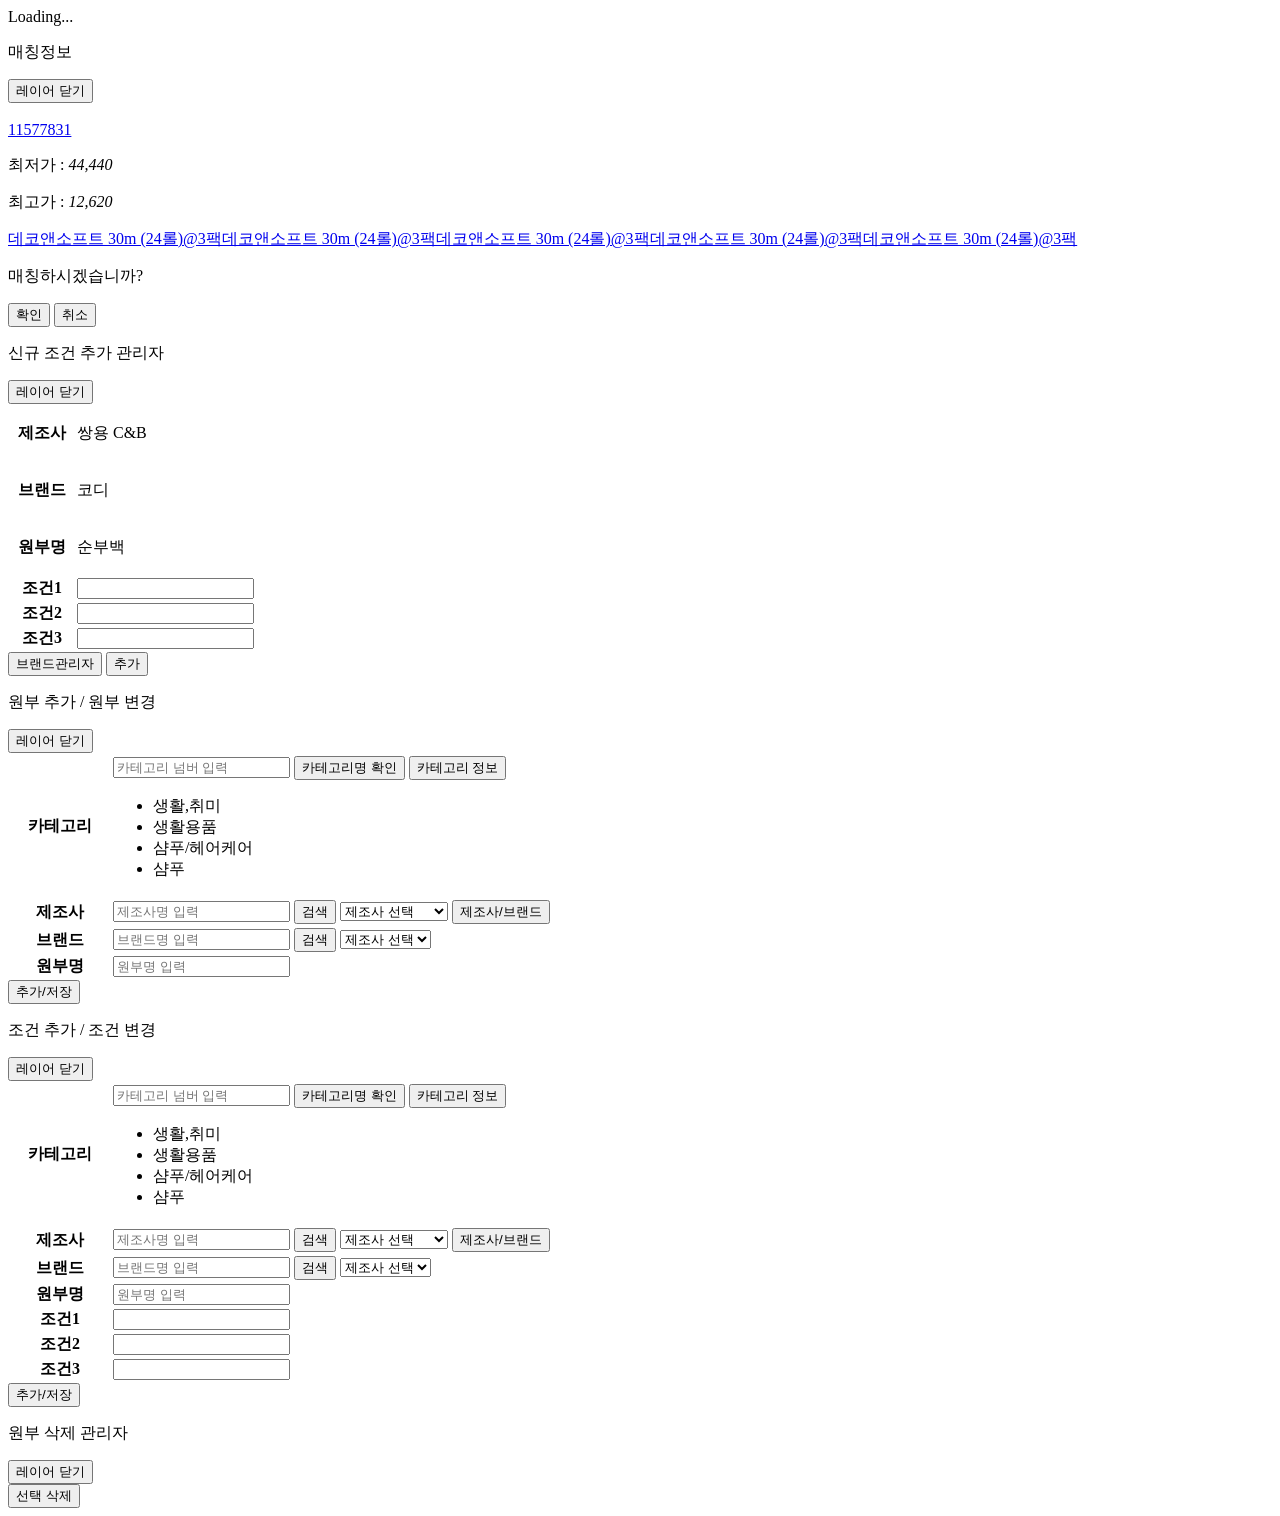
==== index.html @ c55f4d42 "newMP phase2 모델리스트 페이지 추가" ====
<!doctype html>
<html lang="ko">
<head>
<!-- Required meta tags -->
<meta charset="utf-8">
<meta name="viewport" content="width=device-width, initial-scale=1">
<title>NEW MP - 대량정제</title>

<!-- WEBFONT -->
<link rel="stylesheet" href="/pub_test/newmp/apps/css/webfont.css">

<!-- JQUERY CDN -->
<script src="/wide/util/jquery-3.5.1.min.js"></script>
<script type="text/javascript" src="http://code.jquery.com/ui/1.10.1/jquery-ui.js"></script>

<!-- DHTMLX lib -->
<script type="text/javascript" src="/pub_test/newmp/lib/dhtmlx/codebase/suite.js?v=7.1.4"></script>
<link rel="stylesheet" href="/pub_test/newmp/lib/dhtmlx/codebase/suite.css?v=7.1.4">

<!-- BOOTSTRAP lib -->
<link rel="stylesheet" href="/pub_test/newmp/lib/bootstrap/dist/css/bootstrap.min.css?v=4.0.0">
<link rel="stylesheet" href="https://cdn.jsdelivr.net/npm/bootstrap-icons@1.4.1/font/bootstrap-icons.css">
<script type="text/javascript" src="/pub_test/newmp/lib/bootstrap/dist/js/bootstrap.bundle.min.js?v=4.0.0"></script>

<!-- CUSTOM CSS -->
<link rel="stylesheet" href="/pub_test/newmp/apps/css/layout.css?v=220121">
<link rel="stylesheet" href="/pub_test/newmp/apps/css/style.css?v=220121">
</head>
<!-- 타이틀 변경 필요 시, body data-title 추가 -->
<!-- 카테고리 접기/펴기 시, 페이지 별 layout import 에 필요한 data-pname 추가 (페이지 별 네이밍 js 파일과 동일) -->
<body data-pname="main">
    <div class="login__wrap" style="display:none">
        <div class="login_form">
            <!--  -->
            <form id="loginForm" method="post" action="">
                <input type="hidden" id="rtnUrl" name="rtnUrl" value="">
                <input type="hidden" id="cmdType" name="cmdType" value="">
                <fieldset>
                    <legend>로그인</legend>

                    <div class="login_cont">
                        <div class="login_row">
                            <label for="user_id">아이디</label>
                            <input type="text" id="user_id" class="ipt" value="" maxlength="12">
                        </div>
                        <div class="login_row">
                            <label for="user_pw">비밀번호</label>
                            <input type="password" id="user_pw" class="ipt" value="" maxlength="15">
                        </div>
                    </div>

                    <div class="btn_group">
                        <div class="form-check-inline">
                            <input type="checkbox" class="form-check-input" id="autoLogin">
                            <label class="form-check-label" for="autoLogin">자동 로그인</label>
                        </div>

                        <button type="submit" class="btn btn-sm btn_login" onclick="$(this).closest('.login__wrap').fadeOut()">로그인</button>
                    </div>
                </fieldset>
            </form>
        </div>
    </div>

    <!-- Loader -->
    <div class="loader_box">
        <div class="loader">Loading...</div>
    </div>
    <!-- // -->

    <!-- DHTMLX, 레이어 감싸는 영역 : .wrapper -->
    <div class="wrapper">
        <!-- DHTMLX 레이아웃 -->
        <!-- 220121 : 레이아웃 클래스 추가 -->
        <div id="layout" class="layout"></div>
        <!-- // -->

        <!-- 레이어 : 신규조건추가 관리자 -->
        <div id="newPropertyAdd" class="lay-wrap">
            <div class="dimmed" onclick="$(this).closest('.lay-wrap').fadeOut(200);"></div>
            <div class="lay-comm">
                <div class="lay-head">
                    <div class="tx_tit">
                        <p>매칭정보</p>
                    </div>
                    <button type="button" class="btn-cls" onclick="$(this).closest('.lay-wrap').fadeOut(200);">레이어 닫기</button>
                </div>

                <div class="lay-body">
                    <div class="prdc__info">
                        <div class="thumb" id="prdcThumb"><img src="http://image.enuri.info/webimage_300/6285200000/6285280000/6285280423.jpg" alt="" /></div>
                        
                        <div class="tx">
                            <div class="tx_util">
                                <div class="tx_unit">
                                    <a href="#" class="tx_mnum">11577831</a>
                                    <div class="tx_price">
                                        <p class="tx_min">최저가 : <em>44,440</em></p>
                                        <p class="tx_max">최고가 : <em>12,620</em></p>
                                    </div>
                                </div>
                                <div class="tx_model">
                                    <a href="#" class="tx_name" title="데코앤소프트 30m (24롤)@3팩데코앤소프트 30m (24롤)@3팩데코앤소프트 30m (24롤)@3팩데코앤소프트 30m (24롤)@3팩데코앤소프트 30m (24롤)@3팩">데코앤소프트 30m (24롤)@3팩데코앤소프트 30m (24롤)@3팩데코앤소프트 30m (24롤)@3팩데코앤소프트 30m (24롤)@3팩데코앤소프트 30m (24롤)@3팩</a>

                                    <p class="tx_msg">매칭하시겠습니까?</p>
                                </div>
                            </div>
                        </div>
                    </div>
                </div>

                <div class="lay-foot">
                    <div class="lay-btn">
                        <button type="button" class="btn btn-blue">확인</button>
                        <button type="button" class="btn btn-gray" onclick="$(this).closest('.lay-wrap').fadeOut(200);">취소</button>
                    </div>
                </div>
            </div>
        </div>
        <!-- //레이어 -->

        <!-- 레이어 : 신규조건추가 관리자 -->
        <div id="" class="lay-wrap">
            <div class="dimmed" onclick="$(this).closest('.lay-wrap').fadeOut(200);"></div>
            <div class="lay-comm">
                <div class="lay-head">
                    <div class="tx_tit">
                        <p>신규 조건 추가 관리자</p>
                    </div>
                    <button type="button" class="btn-cls" onclick="$(this).closest('.lay-wrap').fadeOut(200);">레이어 닫기</button>
                </div>

                <div class="lay-body">
                    <div class="tb_box tb_box-new">
                        <table class="tb">
                            <colgroup>
                                <col width="64" />
                                <col width="*" />
                            </colgroup>
                            <tbody>
                                <tr>
                                    <th>제조사</th>
                                    <td><p class="tx_property">쌍용 C&amp;B</p></td>
                                </tr>
                                <tr>
                                    <th>브랜드</th>
                                    <td><p class="tx_property">코디</p></td>
                                </tr>
                                <tr>
                                    <th>원부명</th>
                                    <td><p class="tx_property">순부백</p></td>
                                </tr>
                                <tr>
                                    <th>조건1</th>
                                    <td>
                                        <div class="input-group ipt-box">
                                            <input type="text" class="form-control ipt-txt" placeholder="">
                                        
                                            <!-- <label class="ipt-rdo"><input type="radio" id="ID1" name="RADIONAME" /> <span class="tx_unit">m</span></label> -->
                                        </div>
                                    </td>
                                </tr>
                                <tr>
                                    <th>조건2</th>
                                    <td>
                                        <div class="input-group ipt-box">
                                            <input type="text" class="form-control ipt-txt" placeholder="">
                                        
                                            <!-- <label class="ipt-rdo"><input type="radio" id="ID2" name="RADIONAME" /> <span class="tx_unit">롤</span></label> -->
                                        </div>
                                    </td>
                                </tr>
                                <tr>
                                    <th>조건3</th>
                                    <td>
                                        <div class="input-group ipt-box">
                                            <input type="text" class="form-control ipt-txt" placeholder="">
                                        
                                            <!-- <label class="ipt-rdo"><input type="radio" id="ID3" name="RADIONAME" /> <span class="tx_unit">팩</span></label> -->
                                        </div>
                                    </td>
                                </tr>
                            </tbody>
                        </table>
                    </div>
                </div>

                <div class="lay-foot">
                    <div class="lay-btn">
                        <button type="button" class="btn btn-blue">브랜드관리자</button>
                        <button type="button" class="btn btn-gray" onclick="$(this).closest('.lay-wrap').fadeOut(200);">추가</button>
                    </div>
                </div>
            </div>
        </div>
        <!-- //레이어 -->

        <!-- 레이어 : 원부 추가/변경 -->
        <div id="originEdit" class="lay-wrap lay-wrap-origin">
            <div class="dimmed" onclick="$(this).closest('.lay-wrap').fadeOut(200);"></div>
            <div class="lay-comm">
                <div class="lay-head">
                    <div class="tx_tit">                    
                        <p>원부 추가 / 원부 변경</p>
                    </div>
                    <button type="button" class="btn-cls" onclick="$(this).closest('.lay-wrap').fadeOut(200);">레이어 닫기</button>
                </div>

                <div class="lay-body">
                    <div class="tb_box tb_box-origin">
                        <table class="tb">
                            <colgroup>
                                <col width="100" />
                                <col width="*" />
                            </colgroup>
                            <tbody>
                                <tr>
                                    <th>카테고리</th>
                                    <td>
                                        <div class="input-group ipt-box">
                                            <input type="number" class="form-control ipt-txt" placeholder="카테고리 넘버 입력">
                                            <button type="button" class="btn btn-find">카테고리명 확인</button>

                                            <!-- 팝업오픈 -->
                                            <button type="button" class="btn btn-popup" data-target="./popup_cateinfo.html" data-pname="categoryPop" onclick="popupOpen($(this).data('target'), $(this).data('pname'))">카테고리 정보</button>
                                        </div>

                                        <div class="catebox">
                                            <ul class="cate_list">
                                                <li>생활,취미</li>
                                                <li>생활용품</li>
                                                <li>샴푸/헤어케어</li>
                                                <li>샴푸</li>
                                            </ul>
                                        </div>                                    
                                    </td>
                                </tr>
                                <tr>
                                    <th>제조사</th>
                                    <td>
                                        <div class="input-group ipt-box">
                                            <input type="text" class="form-control ipt-txt" placeholder="제조사명 입력">
                                            <button type="button" class="btn btn-srch">검색</button>

                                            <select class="ipt-sel">
                                                <option value="">제조사 선택</option>
                                                <option value="1">아모레퍼시픽1</option>
                                                <option value="2">아모레퍼시픽2</option>
                                                <option value="3">...</option>
                                                <option value="8">아모레퍼시픽8</option>
                                            </select>

                                            <button type="button" class="btn btn-popup" data-target="./popup_brand.html" data-pname="brandPop" onclick="popupOpen($(this).data('target'), $(this).data('pname'))">제조사/브랜드</button>
                                        </div>
                                    </td>
                                </tr>
                                <tr>
                                    <th>브랜드</th>
                                    <td>
                                        <div class="input-group ipt-box">
                                            <input type="text" class="form-control ipt-txt" placeholder="브랜드명 입력">
                                            <button type="button" class="btn btn-srch">검색</button>

                                            <select class="ipt-sel">
                                                <option value="">제조사 선택</option>
                                                <option value="1">미장센1</option>
                                                <option value="2">미장센2</option>
                                                <option value="3">...</option>
                                                <option value="55">미장센55</option>
                                            </select>
                                        </div>
                                    </td>
                                </tr>
                                <tr>
                                    <th>원부명</th>
                                    <td>
                                        <div class="input-group ipt-box">
                                            <input type="text" class="form-control ipt-txt ipt-txt--full" placeholder="원부명 입력">
                                        </div>
                                    </td>
                                </tr>
                            </tbody>
                        </table>
                    </div>
                </div>

                <div class="lay-foot">
                    <div class="lay-btn">
                        <button type="button" class="btn btn-blue" onclick="$(this).closest('.lay-wrap').fadeOut(200);">추가/저장</button>
                    </div>
                </div>
            </div>
        </div>
        <!-- //레이어 -->

        <!-- 레이어 : 조건 추가/변경 -->
        <div id="conditionEdit" class="lay-wrap lay-wrap-condition">
            <div class="dimmed" onclick="$(this).closest('.lay-wrap').fadeOut(200);"></div>
            <div class="lay-comm">
                <div class="lay-head">
                    <div class="tx_tit">                    
                        <p>조건 추가 / 조건 변경</p>
                    </div>
                    <button type="button" class="btn-cls" onclick="$(this).closest('.lay-wrap').fadeOut(200);">레이어 닫기</button>
                </div>

                <div class="lay-body">
                    <div class="tb_box tb_box-origin">
                        <table class="tb">
                            <colgroup>
                                <col width="100" />
                                <col width="*" />
                            </colgroup>
                            <tbody>
                                <tr>
                                    <th>카테고리</th>
                                    <td>
                                        <div class="input-group ipt-box">
                                            <input type="number" class="form-control ipt-txt" placeholder="카테고리 넘버 입력">
                                            <button type="button" class="btn btn-find">카테고리명 확인</button>

                                            <!-- 팝업오픈 -->
                                            <button type="button" class="btn btn-popup" data-target="./popup_cateinfo.html" data-pname="categoryPop" onclick="popupOpen($(this).data('target'), $(this).data('pname'))">카테고리 정보</button>
                                        </div>

                                        <div class="catebox">
                                            <ul class="cate_list">
                                                <li>생활,취미</li>
                                                <li>생활용품</li>
                                                <li>샴푸/헤어케어</li>
                                                <li>샴푸</li>
                                            </ul>
                                        </div>                                    
                                    </td>
                                </tr>
                                <tr>
                                    <th>제조사</th>
                                    <td>
                                        <div class="input-group ipt-box">
                                            <input type="text" class="form-control ipt-txt" placeholder="제조사명 입력">
                                            <button type="button" class="btn btn-srch">검색</button>

                                            <select class="ipt-sel">
                                                <option value="">제조사 선택</option>
                                                <option value="1">아모레퍼시픽1</option>
                                                <option value="2">아모레퍼시픽2</option>
                                                <option value="3">...</option>
                                                <option value="8">아모레퍼시픽8</option>
                                            </select>

                                            <!-- 팝업오픈 -->
                                            <button type="button" class="btn btn-popup" data-target="./popup_brand.html" data-pname="brandPop" onclick="popupOpen($(this).data('target'), $(this).data('pname'))">제조사/브랜드</button>
                                        </div>
                                    </td>
                                </tr>
                                <tr>
                                    <th>브랜드</th>
                                    <td>
                                        <div class="input-group ipt-box">
                                            <input type="text" class="form-control ipt-txt" placeholder="브랜드명 입력">
                                            <button type="button" class="btn btn-srch">검색</button>

                                            <select class="ipt-sel">
                                                <option value="">제조사 선택</option>
                                                <option value="1">미장센1</option>
                                                <option value="2">미장센2</option>
                                                <option value="3">...</option>
                                                <option value="55">미장센55</option>
                                            </select>
                                        </div>
                                    </td>
                                </tr>
                                <tr>
                                    <th>원부명</th>
                                    <td>
                                        <div class="input-group ipt-box">
                                            <input type="text" class="form-control ipt-txt ipt-txt--full" placeholder="원부명 입력">
                                        </div>
                                    </td>
                                </tr>
                                <tr>
                                    <th>조건1</th>
                                    <td>
                                        <div class="input-group ipt-box">
                                            <input type="text" class="form-control ipt-txt" placeholder="">
                                        </div>
                                    </td>
                                </tr>
                                <tr>
                                    <th>조건2</th>
                                    <td>
                                        <div class="input-group ipt-box">
                                            <input type="text" class="form-control ipt-txt" placeholder="">
                                        </div>
                                    </td>
                                </tr>
                                <tr>
                                    <th>조건3</th>
                                    <td>
                                        <div class="input-group ipt-box">
                                            <input type="text" class="form-control ipt-txt" placeholder="">
                                        </div>
                                    </td>
                                </tr>
                            </tbody>
                        </table>
                    </div>
                </div>

                <div class="lay-foot">
                    <div class="lay-btn">
                        <button type="button" class="btn btn-blue" onclick="$(this).closest('.lay-wrap').fadeOut(200);">추가/저장</button>
                    </div>
                </div>
            </div>
        </div>
        <!-- //레이어 -->

        <!-- 레이어 : 원부 삭제 -->
        <div id="delOriginEdit" class="lay-wrap">
            <div class="dimmed" onclick="$(this).closest('.lay-wrap').fadeOut(200);"></div>
            <div class="lay-comm">
                <div class="lay-head">
                    <div class="tx_tit">
                        <p>원부 삭제 관리자</p>
                    </div>
                    <button type="button" class="btn-cls" onclick="$(this).closest('.lay-wrap').fadeOut(200);">레이어 닫기</button>
                </div>

                <div class="lay-body">
                    <!-- 원부 삭제 그리드 -->
                    <div class="grid_origin--table" id="originDelGrid"></div>
                </div>

                <div class="lay-foot">
                    <div class="lay-btn">
                        <button type="button" class="btn btn-gray js-origin_del">선택 삭제</button>
                    </div>
                </div>
            </div>
        </div>
        <!-- //레이어 -->

    </div>

    <script type="module">
        import { layout }  from "/pub_test/newmp/apps/js/layout/layout_main.js" // layout
        import { contentLayout } from "/pub_test/newmp/apps/js/layout/contents/main.js" // 메인 : 컨텐츠
        
        layout.getCell("contents").attach(contentLayout);
    </script>

    <script src="/pub_test/newmp/apps/js/common.evt.js?v=220419"></script>

    <script>
        var btnOriginDel = $("#btnOriginDel"); // 버튼 : 원부 삭제 
        var layerOriginEdit = $("#delOriginEdit");; // 레이어 : 원부 삭제

        var originDel = [ // 원부삭제 데이터
            {"hidden_no": 0, "condi_1": "227m", "condi_2": "2g", "condi_3": "1팩", "condi_4": "1팩", "condi_5": "1팩",},
            {"hidden_no": 1, "condi_1": "17m", "condi_2": "23g", "condi_3": "1팩", "condi_4": "1팩", "condi_5": "1팩", "condi_6": "1팩",},
            {"hidden_no": 2, "condi_1": "27m", "condi_2": "23g", "condi_3": "1팩", "condi_4": "1팩", "condi_5": "1팩", "condi_6": "1팩", "condi_7": "1팩", "condi_8": "1팩",},
            {"hidden_no": 3, "condi_1": "227m", "condi_2": "2g", "condi_3": "1팩", "condi_4": "1팩", "condi_5": "1팩", "condi_6": "1팩", "condi_7": "1팩",},
            {"hidden_no": 4, "condi_1": "17m", "condi_2": "23g", "condi_3": "1팩", "condi_4": "1팩", "condi_5": "1팩", "condi_6": "1팩",},
            {"hidden_no": 5, "condi_1": "27m", "condi_2": "23g", "condi_3": "1팩", "condi_4": "1팩", "condi_5": "1팩",},
            {"hidden_no": 6, "condi_1": "227m", "condi_2": "2g", "condi_3": "1팩", "condi_4": "1팩",},
            {"hidden_no": 7, "condi_1": "17m", "condi_2": "23g", "condi_3": "1팩", "condi_4": "1팩",},
            {"hidden_no": 8, "condi_1": "27m", "condi_2": "23g", "condi_3": "1팩", "condi_4": "1팩", "condi_5": "1팩", "condi_6": "1팩", "condi_7": "1팩", "condi_8": "1팩",},
        ];

        // 원부삭제 그리드 생성 : 그리드 생성 시, 조건 컬럼 갯수에 맞춰 레이어 너비가 가변됩니다.
        // 선택한 값의 조건 갯수 확인하여, 그리드 columns 그려주세요.
        var originDelGrid = new dhx.Grid('#originDelGrid', {
            columns: [
                { hidden:true, id: "hidden_no", header: [{ text: "hidden_no" }], align:"center" },
                { id: "chkbox", header: [{ text: "<input type=\"checkbox\" class=\"ipt-chk ipt-chk-all\">", align:"center" }], align:"center", htmlEnable: true, sortable: false, gravity: 1.5,
                    template: function(text, row, col){ 
                        return "<input type=\"checkbox\" class=\"ipt-chk ipt-chk-sub\">"; 
                    }
                },
                { id: "condi_1", header: [{ text: "조건1", align: "center" }], align:"center" },
                { id: "condi_2", header: [{ text: "조건2", align: "center" }], align:"center" },
                { id: "condi_3", header: [{ text: "조건3", align: "center" }], align:"center" },
                { id: "condi_4", header: [{ text: "조건4", align: "center" }], align:"center" },
                { id: "condi_5", header: [{ text: "조건5", align: "center" }], align:"center" },
                { id: "condi_6", header: [{ text: "조건6", align: "center" }], align:"center" },
                { id: "condi_7", header: [{ text: "조건7", align: "center" }], align:"center" },
                { id: "condi_8", header: [{ text: "조건8", align: "center" }], align:"center" },
            ],
            headerRowHeight: 32,
            rowHeight: 32,
            autoWidth:true,
            data: originDel,
            adjust: true,
            selection: "row"
        });

        // 원부 삭제 클릭시 레이어 너비&좌우 위치 재지정
        btnOriginDel.on("click", function(){
            var resWidth = $("#originDelGrid .dhx_header-wrapper ").outerWidth() + 68; // 그리드 너비 + 좌우패딩
            $("#delOriginEdit .lay-comm").css({"width":resWidth, "left":"calc(50% - "+(resWidth/2)+"px)"}).closest($("#delOriginEdit")).fadeIn();
        });

        function originDelChkbox(){
            // 선택 : 전체 체크 
            var chkboxAll = $(".ipt-chk-all"), // 전체체크 INPUT
                chkboxItem = $(".ipt-chk-sub"); // 개별체크 INPUT

            // 전체동의 함수
            function checkAll(obj, target) {
                if(obj.prop('checked')) {
                    $(target).prop('checked', true);
                } else {
                    $(target).prop('checked', false);
                }
            }    
            // 전체동의 클릭
            chkboxAll.on('click', function(){
                checkAll($(this), ".ipt-chk-sub");
            });
            // 개별체크 클릭
            chkboxItem.on("click", function(){
                if(chkboxItem.length === $('.ipt-chk-sub:checked').length) {
                    chkboxAll.prop('checked', true);
                } else {
                    chkboxAll.prop('checked', false);
                }
            })

            // 선택 삭제 클릭
            $(".js-origin_del").on("click", function(){
                if(!$('.ipt-chk-sub:checked').length){
                    alert("삭제할 항목을 체크해주세요")
                }else{
                    var result = confirm("** 모델에 대해 삭제하시겠습니까?");
                    if(result){
                        alert("삭제되었습니다.");
                        // 삭제
                    }
                }
            })
        }
    </script>
    
</body>
</html>
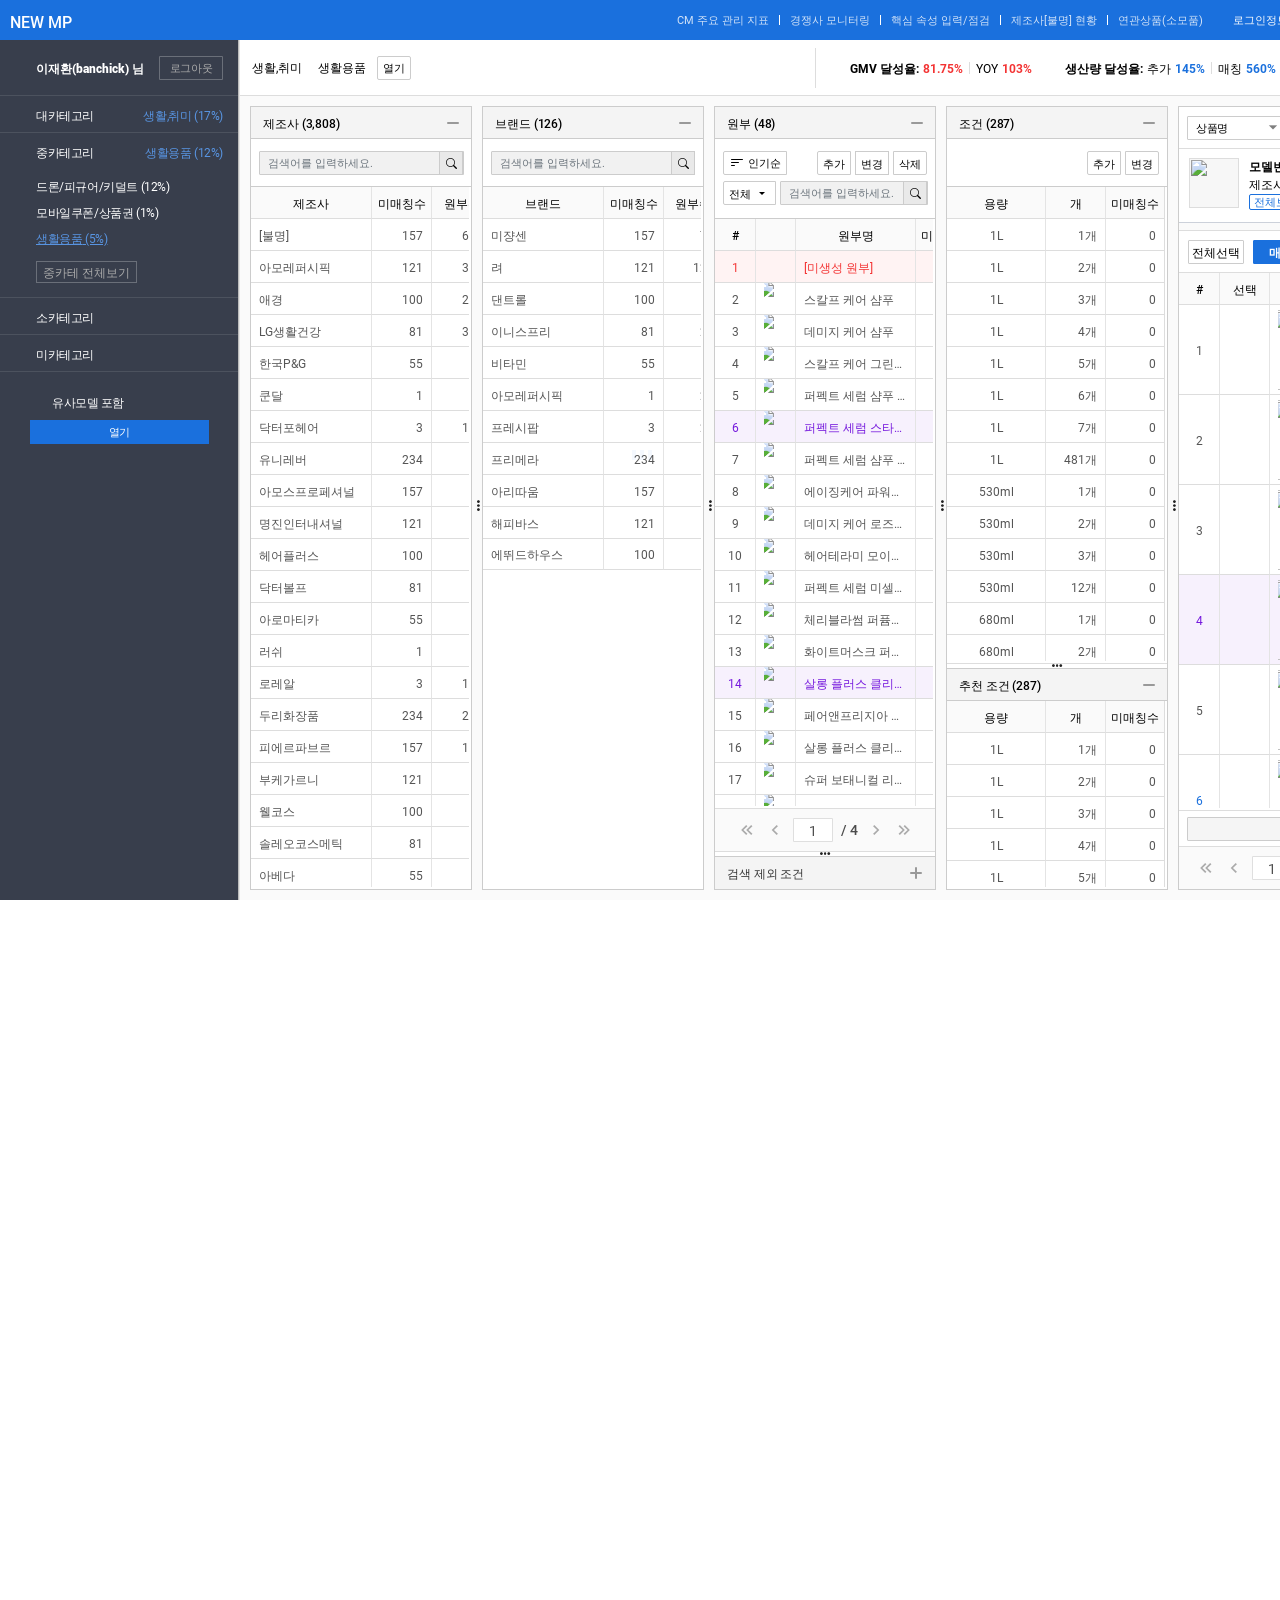
==== commit baf436f5: "경로 변경" ====
--- a/index.html
+++ b/index.html
@@ -7,24 +7,24 @@
 <title>NEW MP - 대량정제</title>
 
 <!-- WEBFONT -->
-<link rel="stylesheet" href="/pub_test/newmp/apps/css/webfont.css">
+<link rel="stylesheet" href="/apps/css/webfont.css">
 
 <!-- JQUERY CDN -->
-<script src="/wide/util/jquery-3.5.1.min.js"></script>
+<script src="/apps/js/jquery-3.5.1.min.js"></script>
 <script type="text/javascript" src="http://code.jquery.com/ui/1.10.1/jquery-ui.js"></script>
 
 <!-- DHTMLX lib -->
-<script type="text/javascript" src="/pub_test/newmp/lib/dhtmlx/codebase/suite.js?v=7.1.4"></script>
-<link rel="stylesheet" href="/pub_test/newmp/lib/dhtmlx/codebase/suite.css?v=7.1.4">
+<script type="text/javascript" src="/lib/dhtmlx/codebase/suite.js?v=7.1.4"></script>
+<link rel="stylesheet" href="/lib/dhtmlx/codebase/suite.css?v=7.1.4">
 
 <!-- BOOTSTRAP lib -->
-<link rel="stylesheet" href="/pub_test/newmp/lib/bootstrap/dist/css/bootstrap.min.css?v=4.0.0">
+<link rel="stylesheet" href="/lib/bootstrap/dist/css/bootstrap.min.css?v=4.0.0">
 <link rel="stylesheet" href="https://cdn.jsdelivr.net/npm/bootstrap-icons@1.4.1/font/bootstrap-icons.css">
-<script type="text/javascript" src="/pub_test/newmp/lib/bootstrap/dist/js/bootstrap.bundle.min.js?v=4.0.0"></script>
+<script type="text/javascript" src="/lib/bootstrap/dist/js/bootstrap.bundle.min.js?v=4.0.0"></script>
 
 <!-- CUSTOM CSS -->
-<link rel="stylesheet" href="/pub_test/newmp/apps/css/layout.css?v=220121">
-<link rel="stylesheet" href="/pub_test/newmp/apps/css/style.css?v=220121">
+<link rel="stylesheet" href="/apps/css/layout.css?v=220121">
+<link rel="stylesheet" href="/apps/css/style.css?v=220121">
 </head>
 <!-- 타이틀 변경 필요 시, body data-title 추가 -->
 <!-- 카테고리 접기/펴기 시, 페이지 별 layout import 에 필요한 data-pname 추가 (페이지 별 네이밍 js 파일과 동일) -->
@@ -444,13 +444,13 @@
     </div>
 
     <script type="module">
-        import { layout }  from "/pub_test/newmp/apps/js/layout/layout_main.js" // layout
-        import { contentLayout } from "/pub_test/newmp/apps/js/layout/contents/main.js" // 메인 : 컨텐츠
+        import { layout }  from "/apps/js/layout/layout_main.js" // layout
+        import { contentLayout } from "/apps/js/layout/contents/main.js" // 메인 : 컨텐츠
         
         layout.getCell("contents").attach(contentLayout);
     </script>
 
-    <script src="/pub_test/newmp/apps/js/common.evt.js?v=220419"></script>
+    <script src="/apps/js/common.evt.js?v=220419"></script>
 
     <script>
         var btnOriginDel = $("#btnOriginDel"); // 버튼 : 원부 삭제 
--- a/apps/css/webfont.css
+++ b/apps/css/webfont.css
@@ -0,0 +1,151 @@
+/*     Noto Sans Serif - Font Subset */
+
+@font-face {
+    font-family: 'Noto Sans Korean';
+    font-style: normal;
+    font-weight: 100;
+    src: local('Noto Sans Thin'), local('NotoSans-Thin'),
+    url(./fonts/eot/NotoSansKR-Thin-Hestia.eot),
+    url(./fonts/eot/NotoSansKR-Thin-Hestia.eot?#iefix) format('embedded-opentype'),
+    url(./fonts/woff/NotoSansKR-Thin-Hestia.woff) format('woff'),
+    url(./fonts/otf/NotoSansKR-Thin-Hestia.otf) format('opentype');
+}
+
+@font-face {
+    font-family: 'Noto Sans Korean';
+    font-style: normal;
+    font-weight: 300;
+    src: local('Noto Sans Light'), local('NotoSans-Light'),
+    url(./fonts/eot/NotoSansKR-Light-Hestia.eot),
+    url(./fonts/eot/NotoSansKR-Light-Hestia.eot?#iefix) format('embedded-opentype'),
+    url(./fonts/woff/NotoSansKR-Light-Hestia.woff) format('woff'),
+    url(./fonts/otf/NotoSansKR-Light-Hestia.otf) format('opentype');
+}
+
+@font-face {
+    font-family: 'Noto Sans Korean';
+    font-style: normal;
+    font-weight: 350;
+    src: local('Noto Sans DemiLight'), local('NotoSans-DemiLight'),
+    url(./fonts/NotoSansKR/eot/NotoSansKR-DemiLight-Hestia.eot),
+    url(./fonts/NotoSansKR/eot/NotoSansKR-DemiLight-Hestia.eot?#iefix) format('embedded-opentype'),
+    url(./fonts/NotoSansKR/woff/NotoSansKR-DemiLight-Hestia.woff) format('woff'),
+    url(./fonts/NotoSansKR/otf/NotoSansKR-DemiLight-Hestia.otf) format('opentype');
+}
+
+@font-face {
+    font-family: 'Noto Sans Korean';
+    font-style: normal;
+    font-weight: 400;
+    src: local('Noto Sans Regular'), local('NotoSans-Regular'),
+    url(./fonts/NotoSansKR/eot/NotoSansKR-Regular-Hestia.eot),
+    url(./fonts/NotoSansKR/eot/NotoSansKR-Regular-Hestia.eot?#iefix) format('embedded-opentype'),
+    url(./fonts/NotoSansKR/woff/NotoSansKR-Regular-Hestia.woff) format('woff'),
+    url(./fonts/NotoSansKR/otf/NotoSansKR-Regular-Hestia.otf) format('opentype');
+}
+
+@font-face {
+    font-family: 'Noto Sans Korean';
+    font-style: normal;
+    font-weight: 500;
+    src: local('Noto Sans Medium'), local('NotoSans-Medium'),
+    url(./fonts/NotoSansKR/eot/NotoSansKR-Medium-Hestia.eot),
+    url(./fonts/NotoSansKR/eot/NotoSansKR-Medium-Hestia.eot?#iefix) format('embedded-opentype'),
+    url(./fonts/NotoSansKR/woff/NotoSansKR-Medium-Hestia.woff) format('woff'),
+    url(./fonts/NotoSansKR/otf/NotoSansKR-Medium-Hestia.otf) format('opentype');
+}
+
+@font-face {
+    font-family: 'Noto Sans Korean';
+    font-style: normal;
+    font-weight: 700;
+    src: local('Noto Sans Bold'), local('NotoSans-Bold'),
+    url(./fonts/NotoSansKR/eot/NotoSansKR-Bold-Hestia.eot),
+    url(./fonts/NotoSansKR/eot/NotoSansKR-Bold-Hestia.eot?#iefix) format('embedded-opentype'),
+    url(./fonts/NotoSansKR/woff/NotoSansKR-Bold-Hestia.woff) format('woff'),
+    url(./fonts/NotoSansKR/otf/NotoSansKR-Bold-Hestia.otf) format('opentype');
+}
+
+@font-face {
+    font-family: 'Noto Sans Korean';
+    font-style: normal;
+    font-weight: 900;
+    src: local('Noto Sans Black'), local('NotoSans-Black'),
+    url(./fonts/NotoSansKR/eot/NotoSansKR-Black-Hestia.eot),
+    url(./fonts/NotoSansKR/eot/NotoSansKR-Black-Hestia.eot?#iefix) format('embedded-opentype'),
+    url(./fonts/NotoSansKR/woff/NotoSansKR-Black-Hestia.woff) format('woff'),
+    url(./fonts/NotoSansKR/otf/NotoSansKR-Black-Hestia.otf) format('opentype');
+}
+
+/*     Roboto Sans Serif - Font Subset */
+@font-face{ 
+	font-family: 'Roboto';
+    font-style: normal;
+    font-weight: 600;
+    src: local('Roboto Black'), local('Roboto-Black'),
+    url(./fonts/Roboto/Roboto-Black-webfont.eot),
+    url(./fonts/Roboto/Roboto-Black-webfont.eot?#iefix) format('embedded-opentype'),
+    url(./fonts/Roboto/Roboto-Black-webfont.ttf) format('truetype'),
+    url(./fonts/Roboto/Roboto-Black-webfont.woff) format('opentype'),
+    url(./fonts/Roboto/Roboto-Black-webfont.svg#webfont) format('svg');
+}
+
+@font-face{ 
+	font-family: 'Roboto';
+    font-style: normal;
+    font-weight: 500;
+    src: local('Roboto Bold'), local('Roboto-Bold'),
+    url(./fonts/Roboto/Roboto-Bold-webfont.eot),
+    url(./fonts/Roboto/Roboto-Bold-webfont.eot?#iefix) format('embedded-opentype'),
+    url(./fonts/Roboto/Roboto-Bold-webfont.ttf) format('truetype'),
+    url(./fonts/Roboto/Roboto-Bold-webfont.woff) format('opentype'),
+    url(./fonts/Roboto/Roboto-Bold-webfont.svg#webfont) format('svg');
+}
+
+@font-face{ 
+	font-family: 'Roboto';
+    font-style: normal;
+    font-weight: 400;
+    src: local('Roboto Medium'), local('Roboto-Medium'),
+    url(./fonts/Roboto/Roboto-Medium-webfont.eot),
+    url(./fonts/Roboto/Roboto-Medium-webfont.eot?#iefix) format('embedded-opentype'),
+    url(./fonts/Roboto/Roboto-Medium-webfont.ttf) format('truetype'),
+    url(./fonts/Roboto/Roboto-Medium-webfont.woff) format('opentype'),
+    url(./fonts/Roboto/Roboto-Medium-webfont.svg#webfont) format('svg');
+}
+
+@font-face{ 
+	font-family: 'Roboto';
+    font-style: normal;
+    font-weight: 300;
+    src: local('Roboto Regular'), local('Roboto-Regular'),
+    url(./fonts/Roboto/Roboto-Regular-webfont.eot),
+    url(./fonts/Roboto/Roboto-Regular-webfont.eot?#iefix) format('embedded-opentype'),
+    url(./fonts/Roboto/Roboto-Regular-webfont.ttf) format('truetype'),
+    url(./fonts/Roboto/Roboto-Regular-webfont.woff) format('opentype'),
+    url(./fonts/Roboto/Roboto-Regular-webfont.svg#webfont) format('svg');
+}
+
+@font-face{ 
+	font-family: 'Roboto';
+    font-style: normal;
+    font-weight: 200;
+    src: local('Roboto Light'), local('Roboto-Light'),
+    url(./fonts/Roboto/Roboto-Light-webfont.eot),
+    url(./fonts/Roboto/Roboto-Light-webfont.eot?#iefix) format('embedded-opentype'),
+    url(./fonts/Roboto/Roboto-Light-webfont.ttf) format('truetype'),
+    url(./fonts/Roboto/Roboto-Light-webfont.woff) format('opentype'),
+    url(./fonts/Roboto/Roboto-Light-webfont.svg#webfont) format('svg');
+}
+
+@font-face{ 
+	font-family: 'Roboto';
+    font-style: normal;
+    font-weight: 100;
+    src: local('Roboto Thin'), local('Roboto-Thin'),
+    url(./fonts/Roboto/Roboto-Thin-webfont.eot),
+    url(./fonts/Roboto/Roboto-Thin-webfont.eot?#iefix) format('embedded-opentype'),
+    url(./fonts/Roboto/Roboto-Thin-webfont.ttf) format('truetype'),
+    url(./fonts/Roboto/Roboto-Thin-webfont.woff) format('opentype'),
+    url(./fonts/Roboto/Roboto-Thin-webfont.svg#webfont) format('svg');
+}
--- a/lib/dhtmlx/codebase/suite.css
+++ b/lib/dhtmlx/codebase/suite.css
@@ -0,0 +1,14 @@
+/*
+@license
+
+dhtmlxSuite v.7.1.4 Professional
+
+This software is covered by DHTMLX Enterprise License.
+Usage without proper license is prohibited.
+
+(c) XB Software.
+
+*/
+.dhx_checkbox__input,.dhx_radiobutton__input,.dhx_simplevault__input,.dhx_visually-hidden{position:absolute;overflow:hidden;clip:rect(0 0 0 0);height:1px;width:1px;margin:-1px;padding:0;border:0}.dhx_no-select{-webkit-user-select:none;-moz-user-select:none;-ms-user-select:none;user-select:none;cursor:-webkit-grab;cursor:grab}.dhx_no-select:not(.dhx_no-select--resize):not(.dhx_no-select--pointer) *{cursor:-webkit-grab!important;cursor:grab!important}.dhx_no-select--pointer{cursor:pointer}.dhx_no-select--pointer,.dhx_no-select--resize{-webkit-user-select:none;-moz-user-select:none;-ms-user-select:none;user-select:none}.dhx-resize-observer{position:absolute;left:0;top:-100%;width:100%;height:100%;margin:1px 0 0;border:none;opacity:0;visibility:hidden;pointer-events:none}.dhx_widget,.dhx_widget *{-webkit-tap-highlight-color:rgba(0,0,0,0);-webkit-text-size-adjust:none;-moz-text-size-adjust:none;-ms-text-size-adjust:none;-webkit-font-smoothing:antialiased;text-rendering:optimizeLegibility;-moz-osx-font-smoothing:grayscale;font-feature-settings:"liga"}.dhx_widget,.dhx_widget *,.dhx_widget:after,.dhx_widget :after,.dhx_widget:before,.dhx_widget :before{box-sizing:border-box}.dhx_widget * :not(output):-moz-ui-invalid,.dhx_widget :not(output):-moz-ui-invalid{box-shadow:none}body{margin:0}.dhx_widget{font-family:Roboto,Arial,Tahoma,Verdana,sans-serif;font-weight:400;font-size:14px;line-height:20px;color:rgba(0,0,0,.7)}.dhx_widget--bordered{border:1px solid #e4e4e4}.dhx_widget--border_top{border-top:1px solid #e4e4e4}.dhx_widget--border_bottom{border-bottom:1px solid #e4e4e4}.dhx_widget--border_left{border-left:1px solid #e4e4e4}.dhx_widget--border_right{border-right:1px solid #e4e4e4}.dhx_widget--border-shadow{border:0;box-shadow:0 2px 4px rgba(0,0,0,.15)}.dhx_widget--no-border{border:0}.dhx_widget--no-border_top{border-top:0}.dhx_widget--no-border_bottom{border-bottom:0}.dhx_widget--no-border_left{border-left:0}.dhx_widget--no-border_right{border-right:0}.dhx_widget.dhx_widget--bg_white{background-color:#fff}.dhx_widget.dhx_widget--bg_gray{background-color:#f7f7f7}.dhx_drag-ghost{position:absolute;-webkit-user-select:none;-moz-user-select:none;-ms-user-select:none;user-select:none;pointer-events:none;z-index:2147483648;opacity:.6}.dhx_drag-ghost *{box-sizing:border-box}.dhx_drag-ghost .dhx_list-item{list-style-type:none}.dhx_drag-ghost .dhx_list-item--selected{background-color:#fff;box-shadow:inset 0 0 0 0 #0288d1}.dhx_drag-ghost .dhx_list-item--focus,.dhx_drag-ghost .dhx_list-item--selected:hover,.dhx_drag-ghost .dhx_list-item:hover{background-color:#fff;transition:background-color .2s ease-out}.dhx_drag-ghost .dhx_tree-list-item__icon{position:relative;display:inline;vertical-align:middle;color:rgba(0,0,0,.3);font-size:20px;top:2px}.dhx_drag-ghost .dhx_tree-list-item__text{font-family:Roboto,Arial,Tahoma,Verdana,sans-serif;font-size:14px;vertical-align:middle;line-height:20px;color:rgba(0,0,0,.7)}.dhx_drag-ghost .dhx_dataview-item,.dhx_drag-ghost .dhx_grid-cell,.dhx_drag-ghost .dhx_list-item{background-color:#fff;border:1px solid #e4e4e4!important}@font-face{font-family:Roboto;src:url(./fonts/roboto-regular-webfont.woff2) format("woff2"),url(./fonts/roboto-regular-webfont.woff) format("woff");font-weight:400;font-style:normal;font-display:fallback}@font-face{font-family:Roboto;src:url(./fonts/roboto-medium-webfont.woff2) format("woff2"),url(./fonts/roboto-medium-webfont.woff) format("woff");font-weight:500;font-style:normal;font-display:fallback}@font-face{font-family:Roboto;src:url(./fonts/roboto-bold-webfont.woff2) format("woff2"),url(./fonts/roboto-bold-webfont.woff) format("woff");font-weight:700;font-style:normal;font-display:fallback}@font-face{font-family:dhxicons;src:url([data-uri]) format("woff2"),url([data-uri]) format("woff")}.dxi:before{font-family:dhxicons!important;font-style:normal;font-weight:400!important;font-variant:normal;text-transform:none;line-height:1;-webkit-font-smoothing:antialiased;-moz-osx-font-smoothing:grayscale}.dxi.dxi-alert-circle:before{content:"\F101"}.dxi.dxi-arrow-collapse:before{content:"\F102"}.dxi.dxi-arrow-expand:before{content:"\F103"}.dxi.dxi-blur-off:before{content:"\F104"}.dxi.dxi-blur:before{content:"\F105"}.dxi.dxi-calendar-today:before{content:"\F106"}.dxi.dxi-check:before{content:"\F107"}.dxi.dxi-checkbox-blank-outline:before{content:"\F108"}.dxi.dxi-checkbox-marked-circle:before{content:"\F109"}.dxi.dxi-checkbox-marked:before{content:"\F10A"}.dxi.dxi-chevron-double-left:before{content:"\F10B"}.dxi.dxi-chevron-double-right:before{content:"\F10C"}.dxi.dxi-chevron-down:before{content:"\F10D"}.dxi.dxi-chevron-left:before{content:"\F10E"}.dxi.dxi-chevron-right:before{content:"\F10F"}.dxi.dxi-chevron-up:before{content:"\F110"}.dxi.dxi-clock-outline:before{content:"\F111"}.dxi.dxi-clock:before{content:"\F112"}.dxi.dxi-close-circle:before{content:"\F113"}.dxi.dxi-close:before{content:"\F114"}.dxi.dxi-delete-forever:before{content:"\F115"}.dxi.dxi-delete:before{content:"\F116"}.dxi.dxi-dots-horizontal:before{content:"\F117"}.dxi.dxi-dots-vertical:before{content:"\F118"}.dxi.dxi-download:before{content:"\F119"}.dxi.dxi-empty:before{content:"\F11A"}.dxi.dxi-eraser:before{content:"\F11B"}.dxi.dxi-eye-off:before{content:"\F11C"}.dxi.dxi-eye:before{content:"\F11D"}.dxi.dxi-eyedropper-variant:before{content:"\F11E"}.dxi.dxi-file-excel:before{content:"\F11F"}.dxi.dxi-file-export:before{content:"\F120"}.dxi.dxi-file-import:before{content:"\F121"}.dxi.dxi-file-outline:before{content:"\F122"}.dxi.dxi-filter-variant:before{content:"\F123"}.dxi.dxi-folder-open:before{content:"\F124"}.dxi.dxi-folder:before{content:"\F125"}.dxi.dxi-format-align-center:before{content:"\F126"}.dxi.dxi-format-align-left:before{content:"\F127"}.dxi.dxi-format-align-right:before{content:"\F128"}.dxi.dxi-format-bold:before{content:"\F129"}.dxi.dxi-format-color-fill:before{content:"\F12A"}.dxi.dxi-format-color-text:before{content:"\F12B"}.dxi.dxi-format-italic:before{content:"\F12C"}.dxi.dxi-format-line-spacing:before{content:"\F12D"}.dxi.dxi-format-quote-close:before{content:"\F12E"}.dxi.dxi-format-quote-open:before{content:"\F12F"}.dxi.dxi-format-strikethrough:before{content:"\F130"}.dxi.dxi-format-underline:before{content:"\F131"}.dxi.dxi-format-vertical-align-bottom:before{content:"\F132"}.dxi.dxi-format-vertical-align-center:before{content:"\F133"}.dxi.dxi-format-vertical-align-top:before{content:"\F134"}.dxi.dxi-function-variant:before{content:"\F135"}.dxi.dxi-grid-step:before{content:"\F136"}.dxi.dxi-help-circle-outline:before{content:"\F137"}.dxi.dxi-information-outline:before{content:"\F138"}.dxi.dxi-key:before{content:"\F139"}.dxi.dxi-link-variant-off:before{content:"\F13A"}.dxi.dxi-link-variant:before{content:"\F13B"}.dxi.dxi-loading:before{content:"\F13C"}.dxi.dxi-magnify:before{content:"\F13D"}.dxi.dxi-menu-down:before{content:"\F13E"}.dxi.dxi-menu-left:before{content:"\F13F"}.dxi.dxi-menu-right:before{content:"\F140"}.dxi.dxi-menu-up:before{content:"\F141"}.dxi.dxi-minus-box:before{content:"\F142"}.dxi.dxi-minus:before{content:"\F143"}.dxi.dxi-numeric:before{content:"\F144"}.dxi.dxi-pencil:before{content:"\F145"}.dxi.dxi-plus-circle:before{content:"\F146"}.dxi.dxi-plus:before{content:"\F147"}.dxi.dxi-printer:before{content:"\F148"}.dxi.dxi-redo:before{content:"\F149"}.dxi.dxi-rotate-right:before{content:"\F14A"}.dxi.dxi-select-all:before{content:"\F14B"}.dxi.dxi-sort-variant:before{content:"\F14C"}.dxi.dxi-table-column-plus-before:before{content:"\F14D"}.dxi.dxi-table-column-remove:before{content:"\F14E"}.dxi.dxi-table-column:before{content:"\F14F"}.dxi.dxi-table-row-plus-before:before{content:"\F150"}.dxi.dxi-table-row-remove:before{content:"\F151"}.dxi.dxi-table-row:before{content:"\F152"}.dxi.dxi-undo:before{content:"\F153"}.dxi.dxi-unfold-more-horizontal:before{content:"\F154"}.dxi.dxi-vault:before{content:"\F155"}.dxi.dxi-view-grid:before{content:"\F156"}.dxi.dxi-view-sequential:before{content:"\F157"}.dxi{display:inline-block;text-rendering:auto;line-height:0;font-size:0}.dxi:before{font-size:20px}.dxi--small:before{font-size:16px}.dxi--medium:before{font-size:20px}.dxi--large:before{font-size:24px}@-webkit-keyframes button-loading{0%{transform:rotate(0deg);transform-origin:center center}to{transform:rotate(1439deg);transform-origin:center center}}@keyframes button-loading{0%{transform:rotate(0deg);transform-origin:center center}to{transform:rotate(1439deg);transform-origin:center center}}.dhx_button{overflow:visible;position:relative;text-decoration:none;background-image:none;border:0;touch-action:manipulation;-webkit-appearance:none;-webkit-user-select:none;-moz-user-select:none;-ms-user-select:none;user-select:none;white-space:nowrap;cursor:pointer}.dhx_button:active,.dhx_button:focus{outline:none}.dhx_button__icon,.dhx_button__text{pointer-events:none}.dhx_button__icon{line-height:0}.dhx_button__icon:before{display:inline-block}.dhx_button__icon+.dhx_button__text{margin-left:4px}.dhx_button__loading{display:none;position:absolute;left:0;top:0;right:0;bottom:0;justify-content:center;align-items:center}.dhx_button__loading-icon{-webkit-animation:button-loading 3s linear infinite;animation:button-loading 3s linear infinite}.dhx_button--width_full{width:100%}.dhx_button--justify_between{justify-content:space-between}.dhx_button--circle.dhx_button--size_small{border-radius:28px}.dhx_button--circle.dhx_button--size_medium{border-radius:32px}.dhx_button--disabled,.dhx_button:disabled{pointer-events:none}.dhx_button--icon.dhx_button--circle:not(.dhx_button--width_full){border-radius:50%}.dhx_button--icon.dhx_button--circle:not(.dhx_button--width_full).dhx_button--size_medium{padding-left:6px;padding-right:6px}.dhx_button--icon.dhx_button--circle:not(.dhx_button--width_full).dhx_button--size_small{padding-left:4px;padding-right:4px}.dhx_button--loading{position:relative}.dhx_button--loading .dhx_button__loading{display:flex}.dhx_button--loading .dhx_button__icon,.dhx_button--loading .dhx_button__text{visibility:hidden}.dhx_button--size_small{padding:4px 12px;font-size:14px;line-height:20px}.dhx_button--size_small .dhx_button__icon:before{font-size:16px;line-height:16px}.dhx_button--size_small.dhx_button--loading-icon:before{font-size:16px;margin-top:-8px;margin-left:-8px}.dhx_button--size_medium{padding:6px 16px;text-transform:uppercase;line-height:20px}.dhx_button--size_medium .dhx_button__icon:before{font-size:20px;line-height:20px}.dhx_button--size_medium.dhx_button--loading-icon:before{font-size:20px;margin-top:-10px;margin-left:-10px}.dhx_button--view_flat{display:flex;justify-content:center;align-items:center;font-family:Roboto,Arial,Tahoma,Verdana,sans-serif;font-size:14px;font-weight:500;line-height:20px;text-align:center;color:#fff;transition:background-color .2s ease-in,color .2s ease-in,box-shadow .2s ease-in}.dhx_button--view_flat:focus,.dhx_button--view_flat:hover{transition:background-color .2s ease-out,color .2s ease-out,box-shadow .2s ease-out}.dhx_button--view_flat.dhx_button--color_primary{background-color:#0288d1;outline-width:0}.dhx_button--view_flat.dhx_button--color_primary.dhx_button--active,.dhx_button--view_flat.dhx_button--color_primary:focus,.dhx_button--view_flat.dhx_button--color_primary:hover{background-color:#35a0da}.dhx_button--view_flat.dhx_button--color_primary:active{background-color:#0288d1;box-shadow:none}.dhx_button--view_flat.dhx_button--color_primary.dhx_button--disabled,.dhx_button--view_flat.dhx_button--color_primary:disabled{background-color:#81c4e8}.dhx_button--view_flat.dhx_button--color_secondary{background-color:#4d4d4d;outline-width:0}.dhx_button--view_flat.dhx_button--color_secondary.dhx_button--active,.dhx_button--view_flat.dhx_button--color_secondary:focus,.dhx_button--view_flat.dhx_button--color_secondary:hover{background-color:#717171}.dhx_button--view_flat.dhx_button--color_secondary:active{background-color:#4d4d4d;box-shadow:none}.dhx_button--view_flat.dhx_button--color_secondary.dhx_button--disabled,.dhx_button--view_flat.dhx_button--color_secondary:disabled{background-color:#a6a6a6}.dhx_button--view_flat.dhx_button--color_danger{background-color:#ff5252;outline-width:0}.dhx_button--view_flat.dhx_button--color_danger.dhx_button--active,.dhx_button--view_flat.dhx_button--color_danger:focus,.dhx_button--view_flat.dhx_button--color_danger:hover{background-color:#ff7575}.dhx_button--view_flat.dhx_button--color_danger:active{background-color:#ff5252;box-shadow:none}.dhx_button--view_flat.dhx_button--color_danger.dhx_button--disabled,.dhx_button--view_flat.dhx_button--color_danger:disabled{background-color:#ffa9a9}.dhx_button--view_flat.dhx_button--color_success{background-color:#0ab169;outline-width:0}.dhx_button--view_flat.dhx_button--color_success.dhx_button--active,.dhx_button--view_flat.dhx_button--color_success:focus,.dhx_button--view_flat.dhx_button--color_success:hover{background-color:#3bc187}.dhx_button--view_flat.dhx_button--color_success:active{background-color:#0ab169;box-shadow:none}.dhx_button--view_flat.dhx_button--color_success.dhx_button--disabled,.dhx_button--view_flat.dhx_button--color_success:disabled{background-color:#85d8b4}.dhx_button--view_link{display:flex;justify-content:center;align-items:center;font-family:Roboto,Arial,Tahoma,Verdana,sans-serif;font-size:14px;font-weight:500;line-height:20px;text-align:center;border-radius:2px;background:transparent;transition:background-color .2s ease-in,box-shadow .2s ease-in}.dhx_button--view_link:focus,.dhx_button--view_link:hover{transition:background-color .2s ease-out,box-shadow .2s ease-out}.dhx_button--view_link.dhx_button--color_primary{color:#0288d1;outline-width:0}.dhx_button--view_link.dhx_button--color_primary:focus,.dhx_button--view_link.dhx_button--color_primary:hover{background-color:#d9edf8}.dhx_button--view_link.dhx_button--color_primary.dhx_button--active,.dhx_button--view_link.dhx_button--color_primary:active{background-color:#b8def2}.dhx_button--view_link.dhx_button--color_primary.dhx_button--disabled,.dhx_button--view_link.dhx_button--color_primary:disabled{color:#81c4e8}.dhx_button--view_link.dhx_button--color_secondary{color:#4d4d4d;outline-width:0}.dhx_button--view_link.dhx_button--color_secondary:focus,.dhx_button--view_link.dhx_button--color_secondary:hover{background-color:#e4e4e4}.dhx_button--view_link.dhx_button--color_secondary.dhx_button--active,.dhx_button--view_link.dhx_button--color_secondary:active{background-color:#cdcdcd}.dhx_button--view_link.dhx_button--color_secondary.dhx_button--disabled,.dhx_button--view_link.dhx_button--color_secondary:disabled{color:#a6a6a6}.dhx_button--view_link.dhx_button--color_danger{color:#ff5252;outline-width:0}.dhx_button--view_link.dhx_button--color_danger:focus,.dhx_button--view_link.dhx_button--color_danger:hover{background-color:#ffe5e5}.dhx_button--view_link.dhx_button--color_danger.dhx_button--active,.dhx_button--view_link.dhx_button--color_danger:active{background-color:#ffcfcf}.dhx_button--view_link.dhx_button--color_danger.dhx_button--disabled,.dhx_button--view_link.dhx_button--color_danger:disabled{color:#ffa9a9}.dhx_button--view_link.dhx_button--color_success{color:#0ab169;outline-width:0}.dhx_button--view_link.dhx_button--color_success:focus,.dhx_button--view_link.dhx_button--color_success:hover{background-color:#daf3e9}.dhx_button--view_link.dhx_button--color_success.dhx_button--active,.dhx_button--view_link.dhx_button--color_success:active{background-color:#bae9d5}.dhx_button--view_link.dhx_button--color_success.dhx_button--disabled,.dhx_button--view_link.dhx_button--color_success:disabled{color:#85d8b4}.dhx_button--sidebar .dhx_button__icon+.dhx_button__text{margin-left:8px;margin-right:auto}.dhx_widget .dhx_button__icon{line-height:0}.dhx_widget .dhx_button__icon:before{font-size:20px;line-height:20px}.dhx_widget .dhx_button--size_small .dhx_button__icon:before{font-size:16px;line-height:16px}.dhx_form-group{position:relative;display:block;text-align:left;margin-bottom:16px}.dhx_form-group--simplevault{line-height:0;height:100%}.dhx_form-group--textarea{display:flex;flex-direction:column;height:calc(100% - 16px)}.dhx_form-group--textarea .dhx_input--textarea,.dhx_form-group--textarea .dhx_input__wrapper{height:100%}.dhx_form-group--textarea .dhx_label{min-height:20px;line-height:20px}.dhx_form-group--inline{display:flex;flex-direction:row;width:100%;align-items:center;position:relative}.dhx_form-group--inline .dhx_label{position:relative;flex:0 0 auto;max-height:40px;margin-right:16px;margin-bottom:0;text-align:right;margin-top:6px;align-self:flex-start;max-width:30%;justify-content:flex-end}.dhx_form-group--inline .dhx_input__wrapper{flex:0 1 auto;width:300%;height:100%}.dhx_form-group--inline .dhx_label--with-help{justify-content:flex-end}.dhx_form-group--inline .dhx_checkbox,.dhx_form-group--inline .dhx_radiobutton{margin-bottom:12px}.dhx_form-group--required:not(.dhx_form-group--label_sr) .dhx_label:not(.dhx_label--with-help){position:relative}.dhx_form-group--required:not(.dhx_form-group--label_sr) .dhx_label:not(.dhx_label--with-help):after{content:"*";display:inline-block;padding-left:4px;color:rgba(0,0,0,.3)}.dhx_form-group--required:not(.dhx_form-group--label_sr) .dhx_label__holder{position:relative;max-width:100%;overflow:hidden;text-overflow:ellipsis}.dhx_form-group--required:not(.dhx_form-group--label_sr) .dhx_label__holder:after{content:"*";display:inline-block;padding-left:4px;color:rgba(0,0,0,.3)}.dhx_form-group--no-message-holder{margin-bottom:0}.dhx_form-group--disabled{opacity:.6;pointer-events:none;cursor:default}.dhx_form-group--checkbox-group .dhx_label,.dhx_form-group--checkbox .dhx_label,.dhx_form-group--radio-group .dhx_label{margin-top:0;margin-bottom:12px}.dhx_form-group--checkbox-group>.dhx_label,.dhx_form-group--checkbox>.dhx_label,.dhx_form-group--radio-group>.dhx_label{display:flex}.dhx_form-group--hidden{display:none}.dhx_form-group--state_error .dhx_input__caption,.dhx_form-group--state_error .dhx_label,.dhx_form-group--state_error .dhx_text{color:#ff5252}.dhx_form-group--state_error .dhx_combobox-input-box,.dhx_form-group--state_error .dhx_combobox-input-box:focus,.dhx_form-group--state_error .dhx_input,.dhx_form-group--state_error .dhx_input:focus{box-shadow:inset 0 0 0 1px #ffbaba}.dhx_form-group--state_error .dhx_simplevault-files,.dhx_form-group--state_error .dhx_simplevault-files:focus,.dhx_form-group--state_error .dhx_simplevault__drop-area,.dhx_form-group--state_error .dhx_simplevault__drop-area:focus{border-color:#ffbaba}.dhx_form-group--state_success .dhx_input__caption,.dhx_form-group--state_success .dhx_label,.dhx_form-group--state_success .dhx_text{color:#0ab169}.dhx_form-group--state_success .dhx_combobox-input-box,.dhx_form-group--state_success .dhx_combobox-input-box:focus,.dhx_form-group--state_success .dhx_input,.dhx_form-group--state_success .dhx_input:focus{box-shadow:inset 0 0 0 1px #9de0c3}.dhx_form-group--state_success .dhx_simplevault__drop-area,.dhx_form-group--state_success .dhx_simplevault__drop-area:focus{border-top-color:#9de0c3;border-left-color:#9de0c3;border-right-color:#9de0c3}.dhx_form-group--state_success .dhx_simplevault-files,.dhx_form-group--state_success .dhx_simplevault-files:focus{border-right-color:#9de0c3;border-left-color:#9de0c3;border-bottom-color:#9de0c3}.dhx_form-group--label_sr .dhx_label,.dhx_form-group--label_sr .dhx_text{position:absolute;width:1px;height:1px;padding:0;overflow:hidden;clip:rect(0,0,0,0);white-space:nowrap;border:0}.dhx_form-group .dhx_combobox{margin:0}.dhx_form-group .dhx_slider{padding-bottom:0}.dhx_form-group .dhx_text{position:relative;flex:0 1 auto;max-height:40px;margin-right:16px;margin-bottom:0;text-align:right;width:100%;margin-top:6px;align-self:flex-start}.dhx_input{-webkit-appearance:none;-moz-appearance:none;appearance:none;display:block;width:100%;height:auto;padding:6px 8px;margin:0;font-family:Roboto,Arial,Tahoma,Verdana,sans-serif;font-size:14px;line-height:20px;color:rgba(0,0,0,.7);background-color:#f6f6f6;background-clip:padding-box;box-shadow:inset 0 0 0 1px #dfdfdf;border:0;border-radius:2px;outline:0;transition:border-color .2s ease-in,box-shadow .2s ease-in}.dhx_input::-moz-placeholder{color:rgba(0,0,0,.5)}.dhx_input:-ms-input-placeholder{color:rgba(0,0,0,.5)}.dhx_input::placeholder{color:rgba(0,0,0,.5)}.dhx_input:focus{box-shadow:inset 0 0 0 1px #67b8e3}.dhx_input--icon-padding{padding-right:24px}.dhx_input--textarea{max-width:100%}.dhx_input--textinput{box-shadow:none;background:none;padding-left:0}.dhx_input--textinput:focus{box-shadow:none}.dhx_input__wrapper{width:100%;display:flex;flex-direction:column;position:relative}.dhx_input__wrapper:before{color:rgba(0,0,0,.5);pointer-events:none;position:absolute;right:4px;top:50%;transform:translateY(-50%)}.dhx_input__container{width:100%;display:inline-block;position:relative}.dhx_input__caption{left:0;bottom:0;max-width:100%;font-family:Roboto,Arial,Tahoma,Verdana,sans-serif;font-size:12px;font-weight:400;line-height:16px;color:rgba(0,0,0,.5);white-space:wrap;overflow:inherit;text-overflow:ellipsis;cursor:default}.dhx_input__icon{position:absolute;top:50%;transform:translateY(-50%);right:4px;z-index:1;color:rgba(0,0,0,.5);pointer-events:none}.dhx_input__icon--color-selected{border-radius:2px}.dhx_input__icon--color-selected:after,.dhx_input__icon--color-selected:before{opacity:0}.dhx_widget .dhx_input__icon{line-height:0}.dhx_widget .dhx_input__icon:before{font-size:20px;line-height:20px}.dhx_label,.dhx_text{display:inline-block;vertical-align:middle;margin-bottom:6px;width:auto;flex:0 1 auto;font-family:Roboto,Arial,Tahoma,Verdana,sans-serif;font-weight:500;font-size:14px;line-height:20px;color:rgba(0,0,0,.7);white-space:nowrap;overflow-x:hidden;text-overflow:ellipsis;cursor:pointer;transition:color .2s ease-in,opacity .2s ease-in}.dhx_label:hover,.dhx_text:hover{opacity:.8;transition:color .2s ease-out,opacity .2s ease-out}.dhx_label__holder,.dhx_text__holder{max-width:100%;overflow:hidden;text-overflow:ellipsis;margin-right:4px}.dhx_label--with-help,.dhx_text--with-help{display:flex;align-items:center}.dhx_label-help{color:#0288d1;text-align:center;-webkit-user-select:none;-moz-user-select:none;-ms-user-select:none;user-select:none;cursor:pointer}.dhx_label-help:focus{outline:none}.dhx_text{font-weight:400}.dhx_checkbox{position:relative;display:inline-block;width:auto;padding-top:0;cursor:pointer}.dhx_checkbox__holder{display:flex;align-items:center;white-space:nowrap}.dhx_checkbox__visual-input{display:block;border:2px solid rgba(0,0,0,.5);min-width:20px;min-height:20px;max-width:20px;max-height:20px;background-color:#fff;border-radius:2px;cursor:pointer}.dhx_checkbox .dhx_text{padding-left:6px}.dhx_checkbox.dhx_form-group--inline .dhx_label,.dhx_checkbox .dhx_text{margin-bottom:0;width:auto;cursor:pointer;margin-top:0;justify-content:flex-end}.dhx_checkbox .dhx_input__caption{position:static;display:block;transform:none}.dhx_checkbox.dhx_form-group--inline{display:flex;align-items:center;white-space:nowrap}.dhx_checkbox.dhx_form-group--inline .dhx_label{margin-top:0}.dhx_checkbox.dhx_form-group--hidden{display:none}.dhx_checkbox__input:disabled+*+.dhx_label,.dhx_checkbox__input:disabled+*+.dhx_text,.dhx_checkbox__input:disabled+.dhx_checkbox__visual-input{opacity:.6}.dhx_checkbox__input:focus+.dhx_checkbox__visual-input{border-color:#0288d1}.dhx_checkbox__input:checked+.dhx_checkbox__visual-input{background-color:#0288d1;background-position:50%;background-size:cover;border-color:#0288d1;background-image:url([data-uri]);transition:background-color .2s ease-out}.dhx_radiobutton{position:relative;display:flex;width:auto;padding-top:0;cursor:pointer;white-space:nowrap;align-items:center}.dhx_radiobutton__visual-input{display:block;border:2px solid rgba(0,0,0,.5);bottom:4px;left:0;min-width:20px;min-height:20px;max-width:20px;max-height:20px;background-color:#fff;border-radius:50%}.dhx_radiobutton .dhx_text{padding-left:6px}.dhx_radiobutton .dhx_label,.dhx_radiobutton .dhx_text{margin-bottom:0;width:auto;cursor:pointer;margin-top:0}.dhx_radiobutton .dhx_input__caption{position:static;display:block}.dhx_radiobutton__input:disabled+*+.dhx_label,.dhx_radiobutton__input:disabled+*+.dhx_text,.dhx_radiobutton__input:disabled+.dhx_radiobutton__visual-input{opacity:.6}.dhx_radiobutton__input:focus+.dhx_radiobutton__visual-input{border-color:#0288d1}.dhx_radiobutton__input:checked+.dhx_radiobutton__visual-input{background-color:#0288d1;border-color:#0288d1;box-shadow:inset 0 0 0 4px #fff;transition:background-color .2s ease-out}.dhx_select{-webkit-appearance:none;-moz-appearance:none;appearance:none}.dhx_select::-ms-expand{display:none}.dhx_select__placeholder{position:absolute;left:8px;top:50%;transform:translateY(-50%);pointer-events:none;font-family:Roboto,Arial,Tahoma,Verdana,sans-serif;font-size:14px;line-height:20px;color:rgba(0,0,0,.7)}.dhx_select:focus+.dhx_select__placeholder{opacity:0}.dhx_simplevault{border:none;border-radius:2px;font-family:Roboto,Arial,Tahoma,Verdana,sans-serif;line-height:20px;font-size:14px;font-weight:400;text-align:center;overflow:hidden;position:relative}.dhx_simplevault__drop-area{background-color:#f6f6f6;border:1px solid #dfdfdf;transition:all .2s ease-in;display:flex;height:115px;width:100%;flex-direction:column;justify-content:center;align-items:center;padding:0 20px}.dhx_simplevault__drop-area--on-drag{border-style:dashed;transition:border .2s ease-out}.dhx_simplevault__icon:before{font-size:40px;color:rgba(0,0,0,.3);transition:color .2s ease-in}.dhx_simplevault__title{max-width:100%}.dhx_simplevault__label{color:#0288d1;cursor:pointer}.dhx_simplevault--on-drag .dhx_simplevault-loader{opacity:1;transform:translateY(0);transition:opacity .2s ease-in,transform .2s ease-in}.dhx_simplevault-files{background-color:#f6f6f6;border:1px solid #dfdfdf;border-top:none;transition:all .2s ease-in;width:100%;margin:0;padding:0;list-style:none;max-height:calc(100% - 115px);height:calc(100% - 115px);overflow-y:auto}.dhx_simplevault-files__fixed{max-height:276px}.dhx_simplevault-files__item{position:relative;font-family:Roboto,Arial,Tahoma,Verdana,sans-serif;line-height:20px;font-size:14px;text-align:left;color:rgba(0,0,0,.7);max-width:100%;overflow:hidden;text-overflow:ellipsis;padding:8px 40px 8px 8px}.dhx_simplevault-files__item:not(:last-child){border-bottom:1px solid #e4e4e4}.dhx_simplevault-files__item-name{word-break:break-word}.dhx_simplevault-files__delete{position:absolute;right:4px;top:50%;transform:translateY(-50%)}.dhx_simplevault-loader{display:flex;justify-content:center;align-items:center;position:absolute;left:1px;right:1px;top:1px;bottom:1px;background-color:#ededed;transform:translateY(100%);opacity:0;will-change:transform;transition:0ms;z-index:1}.dhx_simplevault-loader .dhx_simplevault__icon:before{color:#0288d1}.dhx_slider{position:relative;display:flex;flex-direction:column;padding-bottom:16px}.dhx_slider--label-inline{flex-direction:row;align-items:center}.dhx_slider--label-inline .dhx_slider__label{text-align:right;flex:0 0 auto;margin-right:16px;margin-bottom:0;max-width:30%}.dhx_slider--label-inline .dhx_label--with-help{justify-content:flex-end}.dhx_slider--label-inline .dhx_slider__track-holder{width:300%;flex:0 1 auto}.dhx_slider--label_sr .dhx_label{position:absolute;width:1px;height:1px;padding:0;overflow:hidden;clip:rect(0,0,0,0);white-space:nowrap;border:0}.dhx_slider--mode_vertical{height:100%;display:inline-flex}.dhx_slider--mode_vertical .dhx_label,.dhx_slider--mode_vertical .dhx_text{display:inline-flex}.dhx_slider--mode_vertical .dhx_slider__label{align-self:flex-start}.dhx_slider--mode_vertical .dhx_slider__track-holder{height:100%;display:flex;padding:8px 0}.dhx_slider--mode_vertical .dhx_slider__track{align-self:stretch;padding:0 8px}.dhx_slider--mode_vertical .dhx_slider__track:before{width:2px;height:100%}.dhx_slider--mode_vertical .dhx_slider__range{width:2px;left:50%;transform:translate(-50%)}.dhx_slider--mode_vertical .dhx_slider__thumb{left:50%}.dhx_slider--mode_vertical .dhx_slider__tick{height:1px;width:4px}.dhx_slider--mode_vertical .dhx_slider__tick:not(:first-child){transform:translateY(-.5px)}.dhx_slider--mode_vertical .dhx_slider__tick--major{width:8px}.dhx_slider--mode_vertical .dhx_slider__tick-label{top:50%;left:100%;transform:translateY(-50%);padding-left:2px}.dhx_slider--disabled{opacity:.6;pointer-events:none;cursor:default}.dhx_slider--ticks .dhx_slider__ticks-holder{height:4px}.dhx_slider--ticks.dhx_slider--mode_vertical .dhx_slider__ticks-holder{height:100%;width:4px}.dhx_slider__track-holder{position:relative;flex-grow:1}.dhx_slider__track{position:relative;padding-top:8px;padding-bottom:8px;cursor:pointer;z-index:1}.dhx_slider__track:before{content:"";display:block;height:2px;background-color:#b3b3b3}.dhx_slider__thumb{position:absolute;top:50%;transform:translate(-50%,-50%);width:12px;height:12px;border-radius:50%;background-color:#0288d1;transition:transform .1s ease-out,border-color .2s ease-out,background-color .2s ease-out;will-change:transform;cursor:pointer}.dhx_slider__thumb:after,.dhx_slider__thumb:before{content:"";display:block;position:absolute;top:50%;left:50%;transform:translate(-50%,-50%) scale(0);border-radius:50%;will-change:transform}.dhx_slider__thumb:before{width:28px;height:28px;background-color:rgba(2,136,209,.15)}.dhx_slider__thumb:after,.dhx_slider__thumb:before{transition:transform .2s ease-out,background-color .2s ease-out}.dhx_slider__thumb:after{width:16px;height:16px;background-color:#0288d1}.dhx_slider__thumb:focus,.dhx_slider__thumb:hover{outline:none}.dhx_slider__thumb:focus:before,.dhx_slider__thumb:hover:before{transform:translate(-50%,-50%) scale(1);transition:transform .2s ease-in,background-color .2s ease-in}.dhx_slider__thumb--active,.dhx_slider__thumb:active{z-index:1}.dhx_slider__thumb--active:after,.dhx_slider__thumb:active:after{transform:translate(-50%,-50%) scale(1);transition:transform .2s ease-in,background-color .2s ease-in}.dhx_slider__thumb--nullable{background-color:#b3b3b3}.dhx_slider__thumb--nullable:after{width:8px;height:8px;transform:translate(-50%,-50%) scale(1);background:#fff}.dhx_slider__thumb--nullable:before{background-color:rgba(77,77,77,.15)}.dhx_slider__thumb--disabled{background-color:#b3b3b3;border:2px solid #fff}.dhx_slider__thumb--disabled:after,.dhx_slider__thumb--disabled:before{display:none}.dhx_slider__thumb-label{position:absolute;padding:6px 12px;transform:translate(-50%,-50%);border-radius:2px;background-color:#333;box-shadow:0 2px 5px rgba(0,0,0,.3);font-family:Roboto,Arial,Tahoma,Verdana,sans-serif;font-size:14px;font-weight:400;line-height:20px;color:#fff;transition:opacity transform .01s ease-in;pointer-events:none;z-index:1}.dhx_slider__thumb-label--active{z-index:2147483647}.dhx_slider__range{position:absolute;top:50%;transform:translateY(-50%);height:2px;background-color:#0288d1;pointer-events:none}.dhx_slider__ticks-holder{position:relative;-webkit-user-select:none;-moz-user-select:none;-ms-user-select:none;user-select:none}.dhx_slider__tick{position:absolute;top:0;width:1px;height:4px;background-color:#b3b3b3}.dhx_slider__tick:not(:first-child){transform:translateX(-.5px)}.dhx_slider__tick--major{height:8px}.dhx_slider__tick-label{position:absolute;top:10px;transform:translateX(-50%);font-family:Roboto,Arial,Tahoma,Verdana,sans-serif;font-size:10px;color:rgba(0,0,0,.7);line-height:1}.dhx_message-container{display:flex;flex-direction:column;align-items:flex-end;position:absolute;padding:20px;max-height:100%;-ms-scroll-chaining:none;overscroll-behavior:contain;width:auto;overflow:hidden;border:2px solid transparent;z-index:2147483647}.dhx_message-container *{box-sizing:border-box}.dhx_message-container--top-left{top:0;left:0}.dhx_message-container--top-right{top:0;right:0}.dhx_message-container--bottom-left{align-items:flex-start;bottom:0;left:0}.dhx_message-container--bottom-right{align-items:flex-start;bottom:0;right:0}.dhx_message-container--in-body{position:fixed}.dhx_message{display:flex;justify-content:space-between;width:240px;flex-shrink:0;padding:12px;margin-bottom:4px;margin-top:4px;border-radius:2px;box-shadow:0 1px 6px rgba(0,0,0,.1),0 10px 20px rgba(0,0,0,.1);background-color:#fff;cursor:pointer;-webkit-user-select:none;-moz-user-select:none;-ms-user-select:none;user-select:none}.dhx_message,.dhx_message__text{font-family:Roboto,Arial,Tahoma,Verdana,sans-serif;font-weight:500;line-height:20px;font-size:14px;color:rgba(0,0,0,.7)}.dhx_message__text{overflow-wrap:break-word;word-wrap:break-word;word-break:break-all}.dhx_message__icon{align-self:center;padding-left:8px;color:rgba(0,0,0,.5)}.dhx_message--error .dhx_message__icon,.dhx_message--error .dhx_message__text,.dhx_message--success .dhx_message__icon,.dhx_message--success .dhx_message__text{color:#fff}.dhx_message--error{background-color:#ff5252}.dhx_message--success{background-color:#0ab169}.dhx_alert{display:flex;flex-direction:column;position:fixed;top:50%;left:50%;transform:translate(-50%,-50%);width:600px;max-width:100%;padding:24px;background:#fff;border-radius:2px;box-shadow:0 2px 5px rgba(0,0,0,.3);will-change:transform;z-index:2147483647}.dhx_alert__overlay{position:fixed;top:0;left:0;width:100%;height:100%;background:rgba(0,0,0,.5);z-index:2147483646}.dhx_alert__header{position:relative;margin-bottom:20px;font-weight:500;line-height:20px;color:rgba(0,0,0,.7)}.dhx_alert__content,.dhx_alert__header{font-family:Roboto,Arial,Tahoma,Verdana,sans-serif;font-size:14px}.dhx_alert__content{height:100%;font-weight:400;color:rgba(0,0,0,.5);line-height:1.3;overflow-y:auto;overflow-wrap:break-word;word-wrap:break-word}.dhx_alert__footer{margin-top:20px;display:flex;justify-content:flex-start}.dhx_alert__footer--center{justify-content:center}.dhx_alert__footer--right{justify-content:flex-end}.dhx_alert__footer .dhx_button:not(:last-child){margin-right:16px}.dhx_tooltip{pointer-events:none;border-radius:2px;background-color:#333;box-shadow:0 2px 5px rgba(0,0,0,.3);padding:6px 12px;transition:opacity .01s ease,transform .01s ease;opacity:0;z-index:999;font-family:Roboto,Arial,Tahoma,Verdana,sans-serif}.dhx_tooltip--animate{opacity:1;transition:opacity .15s ease-out}.dhx_tooltip--forced{opacity:1}.dhx_tooltip--bottom{margin:8px 0 0}.dhx_tooltip--top{margin:-8px 0 0}.dhx_tooltip--left{margin:0 0 -8px}.dhx_tooltip--right{margin:0 0 0 8px}.dhx_tooltip--light{background-color:#fff}.dhx_tooltip--light .dhx_tooltip__text{color:rgba(0,0,0,.7)}.dhx_widget--fullscreen .dhx_tooltip{z-index:2147483647}.dhx_tooltip__text{color:#fff;font-size:14px;font-weight:500;line-height:20px}.dhx_layout{max-width:100%;max-height:100%;width:100%;height:100%;background-color:#fff}.dhx_layout-columns{display:flex;flex-direction:row;overflow:hidden}.dhx_layout-rows{display:flex;flex-direction:column;overflow:hidden}.dhx_layout-rows .dhx_layout-cell--resizable .dhx_layout-cell-content{overflow-y:auto}.dhx_layout-columns .dhx_layout-cell--resizable .dhx_layout-cell-content{overflow-x:auto}.dhx_layout-cell--start,.dhx_layout-columns--start,.dhx_layout-rows--start{justify-content:flex-start}.dhx_layout-cell--center,.dhx_layout-columns--center,.dhx_layout-rows--center{justify-content:center}.dhx_layout-cell--end,.dhx_layout-columns--end,.dhx_layout-rows--end{justify-content:flex-end}.dhx_layout-cell--between,.dhx_layout-columns--between,.dhx_layout-rows--between{justify-content:space-between}.dhx_layout-cell--around,.dhx_layout-columns--around,.dhx_layout-rows--around{justify-content:space-around}.dhx_layout-cell--evenly,.dhx_layout-columns--evenly,.dhx_layout-rows--evenly{justify-content:space-evenly}.dhx_layout-cell{overflow:hidden;background-color:#fff;flex-grow:0;flex-shrink:0}.dhx_layout-cell--bordered{border:1px solid #e4e4e4}.dhx_layout-cell--border_top{border-top:1px solid #e4e4e4}.dhx_layout-cell--border_bottom{border-bottom:1px solid #e4e4e4}.dhx_layout-cell--border_left{border-left:1px solid #e4e4e4}.dhx_layout-cell--border_right{border-right:1px solid #e4e4e4}.dhx_layout-cell--border-shadow{border:0;box-shadow:0 2px 4px rgba(0,0,0,.15)}.dhx_layout-cell--no-border{border:0}.dhx_layout-cell--no-border_top{border-top:0}.dhx_layout-cell--no-border_bottom{border-bottom:0}.dhx_layout-cell--no-border_left{border-left:0}.dhx_layout-cell--no-border_right{border-right:0}.dhx_layout-cell--flex{display:flex}.dhx_layout-cell--accordion>.dhx_layout-cell--collapsed{border-bottom:0}.dhx_layout-cell--collapsed{overflow:hidden;background-color:#fff}.dhx_layout-cell-content{height:100%}.dhx_layout-cell-header{display:flex;justify-content:flex-start;align-items:center;border-bottom:1px solid #e4e4e4;padding:8px 12px;background-color:#fff}.dhx_layout-cell-header__title{margin:0;font-size:14px;line-height:20px;font-weight:500;color:rgba(0,0,0,.7);white-space:nowrap;overflow:hidden;text-overflow:clip;transition:color .2s ease-in}.dhx_layout-cell-header__icon{margin-right:16px}.dhx_layout-cell-header__image-wrapper{position:relative;width:20px;height:20px;margin-right:8px}.dhx_layout-cell-header__image{position:absolute;width:100%;height:100%;-o-object-fit:cover;object-fit:cover;-o-object-position:center center;object-position:center center;top:50%;left:50%;transform:translate(-50%,-50%);border-radius:50%}.dhx_layout-cell-header__collapse-icon{margin-left:auto;color:#4d4d4d;transition:transform .2s ease-in,color .2s ease-in}.dhx_layout-cell-header--collapseble{cursor:pointer}.dhx_layout-cell-header--collapseble:focus-visible .dhx_layout-cell-header__collapse-icon,.dhx_layout-cell-header--collapseble:focus-visible .dhx_layout-cell-header__title,.dhx_layout-cell-header--collapseble:hover .dhx_layout-cell-header__collapse-icon,.dhx_layout-cell-header--collapseble:hover .dhx_layout-cell-header__title{color:#0288d1;transition:color .2s ease-out}.dhx_layout-cell-header--collapseble:focus-visible,.dhx_layout-cell-header:focus{outline-width:0}.dhx_layout-cell-header--collapsed.dhx_layout-cell-header--col{border-bottom:0;position:relative}.dhx_layout-cell-header--collapsed.dhx_layout-cell-header--col .dhx_layout-cell-header__title{position:absolute;transform-origin:left;transform:rotate(90deg);bottom:-12px;left:50%}.dhx_layout-resizer{position:relative;overflow:visible;text-align:center}.dhx_layout-resizer .dhx_layout-resizer__icon{position:relative;z-index:1}.dhx_layout-resizer--x{width:0}.dhx_layout-resizer--x .dhx_layout-resizer__icon{width:0;height:100%;display:flex;justify-content:center;flex-direction:column;align-items:center;color:rgba(0,0,0,.5);cursor:ew-resize}.dhx_layout-resizer--x .dhx_layout-resizer__icon:before{font-size:16px}.dhx_layout-resizer--y{height:0}.dhx_layout-resizer--y .dhx_layout-resizer__icon{width:100%;height:0;display:flex;justify-content:center;flex-direction:row;align-items:center;color:rgba(0,0,0,.5);cursor:ns-resize}.dhx_layout-resizer--y .dhx_layout-resizer__icon:before{font-size:16px}.dhx_layout-space{background:#ededed;border:none}.dhx_layout-space.dhx_layout-columns>.dhx_layout-cell{margin-top:10px;margin-left:10px;margin-bottom:10px;border:1px solid #e4e4e4}.dhx_layout-space.dhx_layout-columns>.dhx_layout-cell:last-child{margin-right:10px}.dhx_layout-space.dhx_layout-rows>.dhx_layout-cell{margin-top:10px;margin-left:10px;margin-right:10px;border:1px solid #e4e4e4}.dhx_layout-space.dhx_layout-rows>.dhx_layout-cell:last-child{margin-bottom:10px}.dhx_layout-space>.dhx_layout-resizer--x .dhx_layout-resizer__icon{right:1px}.dhx_layout-space>.dhx_layout-resizer--y .dhx_layout-resizer__icon{bottom:1px}.dhx_layout-wide{background:#ededed;border:none!important}.dhx_layout-wide.dhx_layout-columns>.dhx_layout-cell{margin-right:10px;border:1px solid #e4e4e4}.dhx_layout-wide.dhx_layout-columns>.dhx_layout-cell:last-child{margin-right:0}.dhx_layout-wide.dhx_layout-rows>.dhx_layout-cell{margin-bottom:10px;border:1px solid #e4e4e4}.dhx_layout-wide.dhx_layout-rows>.dhx_layout-cell:last-child{margin-bottom:0}.dhx_layout-wide>.dhx_layout-resizer--x .dhx_layout-resizer__icon{right:11px}.dhx_layout-wide>.dhx_layout-resizer--y .dhx_layout-resizer__icon{bottom:11px}.dhx_layout-line.dhx_layout-columns>.dhx_layout-cell{border-right:1px solid #e4e4e4}.dhx_layout-line.dhx_layout-columns>.dhx_layout-cell:last-child{border-right:none}.dhx_layout-line.dhx_layout-columns>.dhx_layout-wide{margin-left:-1px}.dhx_layout-line.dhx_layout-columns>.dhx_layout-wide>.dhx_layout-cell:first-child{border-top:none}.dhx_layout-line.dhx_layout-columns>.dhx_layout-wide>.dhx_layout-cell:last-child{border-bottom:none}.dhx_layout-line.dhx_layout-rows>.dhx_layout-cell{border-bottom:1px solid #e4e4e4}.dhx_layout-line.dhx_layout-rows>.dhx_layout-cell:last-child{border-bottom:none}.dhx_layout-line.dhx_layout-rows>.dhx_layout-wide{margin-top:-1px}.dhx_layout-line.dhx_layout-rows>.dhx_layout-wide>.dhx_layout-cell:first-child{border-left:none}.dhx_layout-line.dhx_layout-rows>.dhx_layout-wide>.dhx_layout-cell:last-child{border-right:none}.dhx_navbar-count{width:24px;height:24px;border-radius:50%;font-family:Roboto,Arial,Tahoma,Verdana,sans-serif;font-size:12px;line-height:24px;color:#fff;text-align:center;z-index:1}.dhx_navbar-count--absolute{margin-left:0;position:absolute;top:-4px;top:-10px;right:-10px}.dhx_navbar-count--button-inline{margin-top:-4px;margin-bottom:-4px;margin-left:12px}.dhx_navbar-count--overlimit{width:auto;border-radius:22px;padding:0 8px}.dhx_navbar-count--color_success{background-color:#0ab169}.dhx_navbar-count--color_danger{background-color:#ff5252}.dhx_navbar-count--color_primary{background-color:#0288d1}.dhx_navbar-count--color_secondary{background-color:#4d4d4d}.dhx_navbar{display:flex;flex-wrap:nowrap;margin:0;padding:0;width:100%;list-style:none}.dhx_navbar:focus{outline:none}.dhx_navbar--horizontal{flex-direction:row;align-items:center}.dhx_navbar--vertical{height:100%;display:flex;flex-direction:column;overflow:auto}.dhx_navbar .dhx_button--color_secondary.dhx_button--view_link .dhx_button__icon{color:rgba(0,0,0,.5)}.dhx_navbar-title{white-space:nowrap;overflow:hidden;text-overflow:ellipsis;font-family:Roboto,Arial,Tahoma,Verdana,sans-serif;font-size:14px;line-height:20px;color:rgba(0,0,0,.7);font-weight:500}.dhx_navbar-title--sidebar{display:block;padding:12px}.dhx_timepicker{width:100%;padding-top:30px;padding-bottom:30px;min-width:248px;background-color:#fff}.dhx_timepicker--with-controls{padding-top:4px;padding-bottom:0}.dhx_timepicker>.dhx_layout-cell{padding-right:20px;padding-left:20px}.dhx_timepicker__inputs{text-align:center;margin-bottom:16px;margin-top:8px}.dhx_timepicker__close{min-height:32px;display:flex;justify-content:flex-end;margin-bottom:6px}.dhx_timepicker__button-close{text-transform:uppercase;transform:translateX(16px)}.dhx_timepicker__save{padding-bottom:20px;min-height:84px;display:flex;justify-content:center;align-items:center}.dhx_timepicker-inputs{position:relative;display:inline-block}.dhx_timepicker-input{width:48px;height:38px;font-size:30px;padding-bottom:4px;color:rgba(0,0,0,.7);line-height:30px;text-align:center;outline:none;border:none;border-bottom:1px solid #ededed;transition:border-color .2s ease-in;background-color:transparent}.dhx_timepicker-input:focus{border-bottom:1px solid #81c4e8;transition-timing-function:ease-out}.dhx_timepicker-ampm{position:absolute;right:-32px;bottom:4px;font-family:Roboto,Arial,Tahoma,Verdana,sans-serif;color:rgba(0,0,0,.3);font-size:16px;line-height:16px;-webkit-user-select:none;-moz-user-select:none;-ms-user-select:none;user-select:none}.dhx_timepicker-delimer{position:relative;top:-2px;height:30px;width:8px;color:rgba(0,0,0,.7);line-height:30px;font-size:30px}.dhx_timepicker .dhx_layout-cell{background-color:inherit}.dhx_calendar{display:flex;justify-content:flex-end;min-height:258px;padding:12px;background-color:#fff}.dhx_calendar--with_timepicker{min-height:310px}.dhx_calendar__wrapper{position:relative;z-index:1;width:100%;min-height:100%;display:flex;flex-direction:column;justify-content:space-between}.dhx_calendar__dates-wrapper{position:relative;padding-left:40px}.dhx_calendar__navigation{display:flex;align-self:stretch;justify-content:space-between;text-align:center;align-items:center;margin:-4px 2px 4px}.dhx_calendar__navigation .dhx_button--color_secondary:focus,.dhx_calendar__navigation .dhx_button--view_link:focus{background:inherit}.dhx_calendar__navigation .dhx_button--color_secondary:hover,.dhx_calendar__navigation .dhx_button--view_link:hover{background:#e4e4e4}.dhx_calendar__timepicker-button{margin-top:8px}.dhx_calendar__actions{display:flex;justify-content:center}.dhx_calendar__week-numbers{position:absolute;left:0;top:-4px;width:32px;padding:4px 0;background-color:#f7f7f7}.dhx_calendar__week-numbers:before{content:"#";display:block;margin-bottom:8px;font-family:Roboto,Arial,Tahoma,Verdana,sans-serif;font-size:12px;line-height:16px;color:rgba(0,0,0,.5);text-align:center}.dhx_calendar__weekdays{display:flex;flex-direction:row;justify-content:space-between;margin:0 0 8px}.dhx_calendar__days,.dhx_calendar__months{display:flex;flex-direction:row;flex-wrap:wrap;justify-content:space-between}.dhx_calendar__months,.dhx_calendar__years{margin-top:auto;margin-bottom:auto}.dhx_calendar__years{display:flex;flex-direction:row;flex-wrap:wrap;justify-content:space-between}.dhx_calendar-weekday{flex:1 0 14%;font-size:12px;line-height:16px}.dhx_calendar-week-number,.dhx_calendar-weekday{font-family:Roboto,Arial,Tahoma,Verdana,sans-serif;color:rgba(0,0,0,.5);text-align:center}.dhx_calendar-week-number{margin-bottom:12px;font-size:14px;line-height:20px}.dhx_calendar-week-number:last-child{margin-bottom:0}.dhx_calendar-week-number--hidden{opacity:0;pointer-events:none}.dhx_calendar-day{position:relative;flex:1 0 14%;margin-bottom:12px;font-family:Roboto,Arial,Tahoma,Verdana,sans-serif;font-size:14px;line-height:20px;color:rgba(0,0,0,.5);text-align:center;cursor:pointer}.dhx_calendar-day:nth-last-child(-n+7){margin-bottom:0}.dhx_calendar-day:after,.dhx_calendar-day:before{content:"";position:absolute;top:50%;left:50%;display:block;width:28px;height:28px;transform:translate(-50%,-50%);background-color:rgba(0,0,0,.07);border-radius:50%;opacity:0;z-index:-1}.dhx_calendar-day:active,.dhx_calendar-day:focus{outline:none}.dhx_calendar-day:active:before,.dhx_calendar-day:focus:before,.dhx_calendar-day:hover:before{opacity:1;transition:opacity .2s ease-out}.dhx_calendar-day--weekend{color:#0288d1}.dhx_calendar-day--hidden{opacity:0;pointer-events:none}.dhx_calendar-day--muffled{opacity:.6}.dhx_calendar-day--disabled{color:rgba(0,0,0,.3);pointer-events:none}.dhx_calendar-day--weekend-disabled{pointer-events:none;color:#6ecbfe}.dhx_calendar-day--in-range:after{opacity:1;background-color:#d3efff;border-radius:0;width:100%;z-index:-3}.dhx_calendar-day--selected{color:#fff;position:relative;z-index:1}.dhx_calendar-day--selected:before{opacity:1;background-color:#0288d1}.dhx_calendar-day--selected-first:after{border-radius:50% 0 0 50%}.dhx_calendar-day--selected-last:after{border-radius:0 50% 50% 0}.dhx_calendar-day--first-date:after{width:100%;background-color:#d3efff;opacity:1;right:calc(-50% - 2px);left:auto;border-radius:0;border-top-left-radius:32px;border-bottom-left-radius:32px}.dhx_calendar-day--last-date:after{width:100%;background-color:#d3efff;opacity:1;right:calc(-50% + 2px);left:auto;border-radius:0;border-top-right-radius:32px;border-bottom-right-radius:32px}.dhx_calendar-day:nth-child(7n).dhx_calendar-day--first-date:after{width:30px;right:calc(-50% + 1px)}.dhx_calendar-day:nth-child(7n+1).dhx_calendar-day--last-date:after{width:30px;right:calc(-50% + 3px)}.dhx_calendar-month,.dhx_calendar-year{position:relative;flex:1 0 25%;margin-bottom:8px;font-family:Roboto,Arial,Tahoma,Verdana,sans-serif;font-size:14px;line-height:50px;color:rgba(0,0,0,.7);text-align:center;cursor:pointer}.dhx_calendar-month:nth-last-child(-n+4),.dhx_calendar-year:nth-last-child(-n+4){margin-bottom:0}.dhx_calendar-month:before,.dhx_calendar-year:before{content:"";position:absolute;top:50%;left:50%;transform:translate(-50%,-50%);display:block;width:50px;height:50px;background-color:rgba(0,0,0,.07);border-radius:50%;opacity:0;transition:opacity .2s ease-in,background-color .2s ease-in;z-index:-1}.dhx_calendar-month:active,.dhx_calendar-month:focus,.dhx_calendar-year:active,.dhx_calendar-year:focus{outline:none}.dhx_calendar-month:active:before,.dhx_calendar-month:focus:before,.dhx_calendar-year:active:before,.dhx_calendar-year:focus:before{opacity:1;transition:opacity .2s ease-out}.dhx_calendar-month:hover:before,.dhx_calendar-year:hover:before{opacity:1;transition:opacity .2s ease-out;z-index:-2}.dhx_calendar-month--selected,.dhx_calendar-year--selected{color:#fff}.dhx_calendar-month--selected:before,.dhx_calendar-year--selected:before{opacity:1;transition:opacity .2s ease-in,background-color .2s ease-in;background-color:#0288d1}.dhx_chart{stroke-linecap:square;position:relative;height:100%}.dhx_chart svg{vertical-align:top;overflow:visible}.dhx_chart .chart{transition:all .4s ease}.dhx_chart .chart.donut,.dhx_chart .chart.pie,.dhx_chart .chart.pie3d{transition-property:none}.dhx_chart .chart.dhx_pie-transform-delay{transition-property:all}.dhx_chart.not-animate .chart,.dhx_chart.not-animate .tooltip-form,.dhx_chart.not-animate .tooltip-text{transition:none}.dhx_chart .figure{transition:fill,stroke .3s ease}.dhx_chart .active-figure{visibility:visible;transition:all .2s ease}.dhx_chart .active-figure.point-circle,.dhx_chart .active-figure.point-rect,.dhx_chart .active-figure.point-rhombus,.dhx_chart .active-figure.point-triangle{filter:url(#dropshadow);transition:all .3s ease}.dhx_chart .area{stroke-linecap:round}.dhx_chart .dash-line{stroke-dasharray:4,6;stroke-linecap:round}.dhx_chart .hidden-line{stroke-opacity:0}.dhx_chart .legend-text,.dhx_chart .scale-text,.dhx_chart .scale-title{font-family:Roboto,Arial,Tahoma,Verdana,sans-serif;font-weight:400;font-size:14px;fill:#898f97}.dhx_chart text{text-anchor:middle;-webkit-font-smoothing:antialiased;-moz-osx-font-smoothing:grayscale;text-rendering:optimizeLegibility}.dhx_chart .start-text{text-anchor:start}.dhx_chart .end-text{text-anchor:end}.dhx_chart .legend-text{line-height:18px}.dhx_chart .scale-title{fill:#aeb7c2;line-height:16px}.dhx_chart .grid-line{stroke:#e3e9f1}.dhx_chart .grid-line__active{stroke:#c8d4e4;stroke-width:2px;stroke-opacity:1}.dhx_chart .main-scale{stroke:#c8d4e4;stroke-width:2px}.dhx_chart .radar-grid{stroke-dasharray:4,6;stroke:#d8e1ec;stroke-linecap:round}.dhx_chart .zebra{fill-rule:evenodd;fill:#f3f6fa}.dhx_chart .radar-scale{stroke:#c4d5e6}.dhx_chart .spec-grid-line{stroke:#898f97;stroke-linecap:round;stroke-dasharray:4,6}.dhx_chart .bar-text{fill:#fff;line-height:14px;font-weight:500;font-size:12px}.dhx_chart .bar-text,.dhx_chart .radar-axis-text{font-family:Roboto,Arial,Tahoma,Verdana,sans-serif}.dhx_chart .radar-axis-text{font-size:14px;fill:#666}.dhx_chart .legend-item{cursor:pointer}.dhx_chart .legend-item.not-active .figure{fill:#c8d4e4;fill-opacity:1;stroke:#c8d4e4}.dhx_chart .legend-item.not-active .figure.legend-circle,.dhx_chart .legend-item.not-active .figure.legend-rect{stroke:none}.dhx_chart .legend-item.not-active .figure.legend-circle.with-stroke,.dhx_chart .legend-item.not-active .figure.legend-rect.with-stroke{stroke:#c8d4e4}.dhx_chart .legend-item.not-active .legend-text{fill:#c8d4e4}.dhx_chart_tooltip{border-radius:2px;background-color:#333;box-shadow:0 2px 5px rgba(0,0,0,.3);padding:6px 12px;transition:opacity .01s ease,transform .01s ease;z-index:999;font-family:Roboto,Arial,Tahoma,Verdana,sans-serif;color:#fff;position:absolute;pointer-events:none}.dhx_chart_tooltip svg{vertical-align:top;overflow:visible}.dhx_chart_tooltip_line{display:flex;flex-direction:column}.dhx_chart_tooltip_line .line-point{display:flex;align-items:center;padding:6px}.dhx_chart_tooltip_line .line-point .dhx_line-point-text{margin-left:12px}.dhx_chart_tooltip__hidden{display:none}.dhx_chart_tooltip__visible{display:flex}.dhx_chart.tooltip-container{z-index:2147483647}.dhx_chart.tooltip-container svg{width:4px;height:4px}.dhx_chart .tooltip-form{fill:#555;fill-opacity:.9}.dhx_chart .tooltip-text{font-size:12px;line-height:12px;font-family:Roboto,Arial,Tahoma,Verdana,sans-serif;fill:#fff;font-weight:500}.dhx_chart .active-tooltip{visibility:visible}.dhx_chart .pie-value{font-weight:400;font-size:14px;fill:#898f97}.dhx_chart .pie-inner-value,.dhx_chart .pie-value{font-family:Roboto,Arial,Tahoma,Verdana,sans-serif}.dhx_chart .pie-inner-value{fill:#fff;pointer-events:none;font-weight:500;line-height:14px;font-size:12px}.dhx_chart .pie-value-connector{stroke:#c6c6c6;fill:none}.dhx_chart .donut-value-title{font-family:Roboto,Arial,Tahoma,Verdana,sans-serif;fill:#898f97;font-size:14px;line-height:18px}.dhx_chart .donut-value{fill:#555;font-size:12px;line-height:14px}.dhx_chart .donut-value,.dhx_popup{font-family:Roboto,Arial,Tahoma,Verdana,sans-serif}.dhx_popup{position:fixed;z-index:2147483647;box-sizing:border-box;-webkit-animation:appear .2s ease-in-out forwards;animation:appear .2s ease-in-out forwards;background:#fff;will-change:transform;font-weight:500;font-size:14px;line-height:20px;color:rgba(0,0,0,.7)}.dhx_popup--window,.dhx_popup--window_modal{z-index:2147483646}.dhx_popup--window_active{z-index:2147483647}.dhx_popup.hide{-webkit-animation:disappear .2s ease-in-out forwards;animation:disappear .2s ease-in-out forwards}.dhx_popup:focus{outline:none}.dhx_widget--fullscreen .dhx_popup{z-index:2147483647}@-webkit-keyframes appear{0%{transform:translateY(20px);opacity:0}to{transform:translateY(0);opacity:1}}@keyframes appear{0%{transform:translateY(20px);opacity:0}to{transform:translateY(0);opacity:1}}@-webkit-keyframes disappear{0%{transform:translateY(0);opacity:1}to{transform:translateY(20px);opacity:0}}@keyframes disappear{0%{transform:translateY(0);opacity:1}to{transform:translateY(20px);opacity:0}}.dhx_colorpicker{font-family:Roboto,sans-serif;font-weight:500;overflow:hidden;padding:8px;border:1px solid #e4e4e4;background-color:#fff;border-radius:2px}.dhx_colorpicker,.dhx_colorpicker *{box-sizing:border-box}.dhx_popup .dhx_colorpicker{box-shadow:0 2px 5px rgba(0,0,0,.3);border:none}.dhx_palette{overflow:hidden;width:100%;height:100%;margin:0;white-space:nowrap}.dhx_palette--custom{display:flex;flex-wrap:wrap;max-width:236px}.dhx_palette--custom.dhx_palette__row .dhx_palette__cell{margin-bottom:0}.dhx_palette__col{display:inline-block}.dhx_palette__col:last-child .dhx_palette_cell{margin-right:0}.dhx_palette__row .dhx_palette__cell{display:inline-block;margin-bottom:6px}.dhx_palette__row .dhx_palette__cell:last-child{margin-right:0}.dhx_palette__row--last{margin-bottom:0}.dhx_palette__cell{position:relative;width:20px;height:20px;margin:0 2px 2px 0;vertical-align:top;border:2px solid transparent;transition:border .2s ease-in}.dhx_palette__cell:after{content:"";display:block;position:absolute;top:-2px;right:-2px;bottom:-2px;left:-2px;border:1px solid transparent;transition:border .2s ease-in}.dhx_palette__cell:last-child{margin-bottom:0}.dhx_palette__cell--selected,.dhx_palette__cell:hover{border:2px solid hsla(0,0%,100%,.6);transition:border .2s ease-out}.dhx_palette__cell--selected:after,.dhx_palette__cell:hover:after{border:1px solid rgba(0,0,0,.6);transition:border .2s ease-out}.dhx_colorpicker-custom-colors{font-size:14px;color:#909cad}.dhx_colorpicker-custom-colors__header{font-size:14px;padding:9px 0 4px;letter-spacing:-.2px;position:relative}.dhx_colorpicker-custom-colors__picker{display:inline-block;width:20px;height:20px;cursor:pointer;color:#909cad;box-shadow:inset 0 0 0 1px #909cad}.dhx_colorpicker-picker__palette{position:relative;width:100%;border-radius:2px;overflow:hidden}.dhx_colorpicker-picker__palette:before{content:"";height:100%;width:100%;position:absolute;top:0;left:0;background-image:linear-gradient(0deg,#000,hsla(0,0%,100%,0));z-index:2}.dhx_colorpicker-picker__palette:after{content:"";width:100%;height:100%;position:absolute;top:0;left:0;background-image:linear-gradient(90deg,#fff,rgba(204,154,129,0));z-index:1}.dhx_colorpicker-picker__buttons{display:flex;padding:12px 0 0;justify-content:flex-end}.dhx_colorpicker-picker__buttons .dhx_button:first-child{margin-right:4px}.dhx_colorpicker-hue-range{position:relative;width:100%;margin:4px 0 8px;border-radius:2px;background-image:linear-gradient(90deg,red 0,#ff0 17%,#0f0 33%,#0ff 50%,#00f 67%,#f0f 83%,red)}.dhx_colorpicker-hue-range__grip{width:6px;height:100%}.dhx_colorpicker-hue-range__grip,.dhx_palette_grip{position:absolute;top:0;left:0;border:1px solid #fff;background:transparent;box-shadow:0 2px 5px 0 rgba(0,0,0,.3)}.dhx_palette_grip{width:10px;height:10px;border-radius:50%;z-index:10}.dhx_colorpicker-value{display:flex;flex-direction:row;height:32px;justify-content:space-between}.dhx_colorpicker-value__color{width:100px;border:1px solid transparent;border-radius:2px;margin-right:8px}.dhx_colorpicker-value__input__wrapper{position:relative;border:1px solid #d4dde7}.dhx_colorpicker-value__input__wrapper:before{content:"#";position:absolute;height:100%;line-height:30px;left:8px;color:#909cad;font-size:15px}.dhx_colorpicker-value__input{width:100px;height:100%;padding:0 0 0 24px;line-height:20px;font-size:14px;color:rgba(0,0,0,.7);border:none;border-radius:2px;outline:none}.dhx_list{margin:0;padding:0;height:100%;list-style:none;overflow:auto;max-height:100%;background-color:#fff}.dhx_list-item{overflow:hidden;position:relative;padding:8px 12px;border-bottom:1px solid #e4e4e4;outline:none}.dhx_list-item,.dhx_list-item--text{font-family:Roboto,Arial,Tahoma,Verdana,sans-serif}.dhx_list-item--text{font-size:14px;font-weight:400;line-height:20px;transition:background-color .2s ease-in,box-shadow .2s ease-in}.dhx_list-item--selected{background-color:#f7f7f7;box-shadow:inset 2px 0 0 0 #0288d1}.dhx_list-item--focus,.dhx_list-item--selected:hover,.dhx_list-item:hover{background-color:#ededed;transition:background-color .2s ease-out}.dhx_list-item--drophere:after{content:"";position:absolute;left:0;right:0;bottom:0;top:0;background-color:#f7f7f7;opacity:.6}.dhx_list-item--dragtarget{opacity:.6}.dhx_list-item--drag{cursor:-webkit-grab;cursor:grab}.dhx_list-input{width:100%;padding-left:5px}.dhx_combobox{margin-bottom:16px}.dhx_combobox__options{margin-top:2px;width:100%}.dhx_combobox--required:not(.dhx_combobox--label_sr) .dhx_label:not(.dhx_label--with-help){position:relative}.dhx_combobox--required:not(.dhx_combobox--label_sr) .dhx_label:not(.dhx_label--with-help):after{content:"*";display:inline-block;padding-left:4px;color:rgba(0,0,0,.3)}.dhx_combobox--required:not(.dhx_combobox--label_sr) .dhx_label__holder{position:relative;max-width:100%;overflow:hidden;text-overflow:ellipsis}.dhx_combobox--required:not(.dhx_combobox--label_sr) .dhx_label__holder:after{content:"*";display:inline-block;padding-left:4px;color:rgba(0,0,0,.3)}.dhx_combobox--label_sr .dhx_label{position:absolute;width:1px;height:1px;padding:0;overflow:hidden;clip:rect(0,0,0,0);white-space:nowrap;border:0}.dhx_combobox--label-inline{display:flex;align-items:center;width:100%;position:relative}.dhx_combobox--label-inline .dhx_combobox__label{flex:0 0 auto;justify-content:flex-end;text-align:right;margin-right:16px;max-width:30%}.dhx_combobox--label-inline .dhx_combobox-input-box{flex:0 1 auto;width:300%}.dhx_combobox--disabled{opacity:.6;pointer-events:none;cursor:default}.dhx_combobox-input-box{position:relative;flex:1;background-color:#f7f7f7;background-clip:padding-box;border-radius:2px;box-shadow:inset 0 0 0 1px #dfdfdf;transition:border-color .2s ease-out,box-shadow .2s ease-out}.dhx_combobox-input-box--readonly,.dhx_combobox-input-box--readonly *{cursor:pointer}.dhx_combobox-input-box--disabled{cursor:not-allowed}.dhx_combobox-input-box--disabled *{cursor:not-allowed;pointer-events:none}.dhx_combobox-input-box--active,.dhx_combobox-input-box:focus-within{box-shadow:inset 0 0 0 1px #67b8e3}.dhx_combobox-input-box--state_success{box-shadow:inset 0 0 0 1px #6cd0a5}.dhx_combobox-input-box--state_error{box-shadow:inset 0 0 0 1px #ff9797}.dhx_combobox-input{min-height:30px;display:block;width:100%;margin:0;padding:0;position:absolute;top:0;right:0;bottom:0;left:0;font-family:Roboto,Arial,Tahoma,Verdana,sans-serif;font-size:14px;line-height:20px;color:rgba(0,0,0,.7);border:0;-webkit-appearance:none;-moz-appearance:none;appearance:none;background-color:transparent}.dhx_combobox-input:active,.dhx_combobox-input:focus{outline:none}.dhx_combobox-input__wrapper{position:static;padding-bottom:0}.dhx_combobox-input__icon{display:flex;align-items:center;cursor:pointer;flex:0;position:absolute;top:50%;right:4px;transform:translateY(-50%);font-size:16px;z-index:1;color:rgba(0,0,0,.5)}.dhx_combobox-input-list-wrapper{height:100%;width:100%;overflow:hidden}.dhx_combobox-input-list{display:flex;flex-wrap:wrap;flex-flow:row wrap;list-style:none;margin:0;border-top:1px solid transparent;border-bottom:1px solid transparent;min-height:30px;max-height:96px;width:calc(100% - 32px);overflow-y:scroll;padding:0 41px 0 8px;box-sizing:content-box!important}.dhx_combobox-input-list__item{flex:0 1 auto}.dhx_combobox-input-list__item--input{position:relative;flex:1 0 auto}.dhx_combobox-tag{display:flex;flex-wrap:nowrap;justify-content:space-between;align-items:center;padding:0 8px;margin-top:2px;margin-bottom:2px;border:1px solid #e4e4e4;border-radius:16px;background-color:#fff;margin-right:8px}.dhx_combobox-tag__value{font-family:Roboto,Arial,Tahoma,Verdana,sans-serif;font-size:14px;line-height:20px;color:rgba(0,0,0,.7);white-space:nowrap}.dhx_combobox-tag__icon,.dhx_combobox-tag__image{margin-right:4px}.dhx_combobox-tag__image{width:16px;height:auto;-o-object-fit:contain;object-fit:contain;-o-object-position:center;object-position:center}.dhx_combobox-tag__action{height:20px;margin-left:4px;margin-right:-6px;color:rgba(0,0,0,.5);padding:0;background-color:transparent;transition:color .2s ease-in}.dhx_combobox-tag__action:hover{color:rgba(0,0,0,.7);transition:color .2s ease-out}.dhx_combobox-options{background-color:#fff;border-radius:2px;box-shadow:0 2px 5px rgba(0,0,0,.3)}.dhx_combobox-options__icon{padding-right:4px}.dhx_combobox-options__image{padding-right:4px;width:16px;height:auto;-o-object-fit:contain;object-fit:contain;-o-object-position:center;object-position:center}.dhx_combobox-options__item{display:flex;align-items:center;font-family:Roboto,Arial,Tahoma,Verdana,sans-serif;font-size:14px;line-height:20px;padding:6px 8px;-webkit-user-select:none;-moz-user-select:none;-ms-user-select:none;user-select:none;cursor:pointer}.dhx_combobox-options__item--select-all{color:#0288d1;line-height:20px;border-bottom:1px solid #e4e4e4}.dhx_dataview{position:relative;overflow-y:auto;height:100%;max-height:100%;background-color:#fff}.dhx_dataview--has-scroll .dhx_dataview-row:last-child .dhx_dataview-item:not(.dhx_dataview-item--with-gap){border-bottom:0}.dhx_dataview-row{display:flex;flex-wrap:nowrap;justify-content:flex-start}.dhx_dataview-row .dhx_dataview-item:not(.dhx_dataview-item--with-gap){border-top:0}.dhx_dataview-item{position:relative;flex:0 1 auto;border:1px solid #e4e4e4;padding:8px;transition:box-shadow .2s ease-in}.dhx_dataview-item:not(.dhx_dataview-item--with-gap){border-left:0}.dhx_dataview-item--last-item-in-row:not(.dhx_dataview-item--with-gap){border-right:0}.dhx_dataview-item:focus{outline:none}.dhx_dataview-item:after{content:"";display:block;position:absolute;left:0;right:0;bottom:0;top:0;z-index:1;border:1px solid transparent;transition:opacity .2s ease-in-out,background-color .2s ease-in-out;pointer-events:none}.dhx_dataview-item--focus{box-shadow:inset 0 0 0 1px #a6a6a6;transition:box-shadow .2s ease-out}.dhx_dataview-item--selected{box-shadow:inset 0 0 0 1px #0288d1;transition:box-shadow .2s ease-out}.dhx_dataview-item--drophere:after{background-color:#f7f7f7;opacity:.6}.dhx_dataview-item--dragtarget{opacity:.6}.dhx_dataview-item--drag{cursor:-webkit-grab;cursor:grab}.dhx_dataview-input{padding-left:5px}.dhx_widget.dhx_form{overflow:auto}.dhx_widget.dhx_form .dhx_layout-cell{overflow:unset}.dhx_widget.dhx_form .dhx_checkbox-group--container .dhx_layout-cell:last-child .dhx_checkbox,.dhx_widget.dhx_form .dhx_radio-group--container .dhx_layout-cell:last-child .dhx_radiobutton{margin-bottom:0}.dhx_widget.dhx_form .dhx_form-group--simplevault{overflow-y:auto}.dhx_widget.dhx_form .dhx_layout-columns .dhx_button--full-gravity{flex:1 1 auto}.dhx_widget.dhx_form .dhx_layout-rows .dhx_button--full-gravity{flex:0 1 auto}.dhx_widget.dhx_form .dhx_checkbox-group--container .dhx_layout-columns label,.dhx_widget.dhx_form .dhx_radio-group--container .dhx_layout-columns label{margin-bottom:0}.dhx_grid-header-cell-text{height:100%;padding:0;width:100%}.dhx_grid-header-cell-text_content{display:flex;align-items:center;height:100%;width:100%;overflow:hidden}.dhx_grid-header-cell-text_content-auto-height{overflow:hidden;white-space:pre-wrap;word-break:break-all}.dhx_footer-wrapper,.dhx_header-wrapper{position:relative;font-size:14px;font-weight:500;color:rgba(0,0,0,.7);z-index:21}.dhx_footer-wrapper.dhx_compatible-header,.dhx_header-wrapper.dhx_compatible-header{border-right:none}.dhx_footer-wrapper:last-child,.dhx_header-wrapper:last-child{border-bottom:none}.dhx_footer-wrapper{overflow:hidden}.dhx_grid-header{position:relative;height:100%;white-space:nowrap;z-index:10}.dhx_grid-footer-cell,.dhx_grid-header-cell{position:relative;display:inline-flex;align-items:center;padding:0 8px;font-family:Roboto,Arial,Tahoma,Verdana,sans-serif;font-weight:400;vertical-align:middle;height:100%;white-space:nowrap;font-weight:500;background-color:#f7f7f7;border-top:1px solid #e4e4e4;border-bottom:1px solid #e4e4e4;border-left:none;overflow:hidden;text-overflow:ellipsis;cursor:default;-webkit-user-select:none;-moz-user-select:none;-ms-user-select:none;user-select:none}.dhx_grid-footer-cell:not(.dhx_cell_first),.dhx_grid-header-cell:not(.dhx_cell_first){border-left:1px solid #e4e4e4}.dhx_grid-footer-cell:first-child,.dhx_grid-header-cell:first-child{border-left:none}.dhx_grid-header-cell--sortable:hover .dhx_grid-sort-icon{opacity:1}.dhx_grid-header-cell--sortable:hover:after,.dhx_grid-header-cell--sorted:after{content:"";display:block;width:24px;position:absolute;top:0;bottom:0;background-color:#f7f7f7;opacity:.8}.dhx_grid-header-cell--align_right{justify-content:flex-end}.dhx_grid-header-cell--align_right.dhx_grid-header-cell--sortable .dhx_grid-header-cell-text{overflow:hidden;padding-left:24px}.dhx_grid-header-cell--align_right .dhx_grid-sort-icon{left:4px}.dhx_grid-header-cell--align_right:after{left:0}.dhx_grid-header-cell--align_right .dhx_grid-header-cell-text_content{justify-content:flex-end}.dhx_grid-header-cell--align_center.dhx_grid-header-cell--sortable .dhx_grid-header-cell-text_content{padding-left:24px;justify-content:center}.dhx_grid-header-cell--align_center,.dhx_grid-header-cell--align_left{justify-content:flex-start}.dhx_grid-header-cell--align_center.dhx_grid-header-cell--sortable .dhx_grid-header-cell-text,.dhx_grid-header-cell--align_left.dhx_grid-header-cell--sortable .dhx_grid-header-cell-text{overflow:hidden;padding-right:24px}.dhx_grid-header-cell--align_center .dhx_grid-sort-icon,.dhx_grid-header-cell--align_left .dhx_grid-sort-icon{right:4px}.dhx_grid-header-cell--align_center:after,.dhx_grid-header-cell--align_left:after{right:0}.dhx_grid-footer-cell:last-child,.dhx_grid-header-cell:last-child{overflow:hidden}.dhx_grid-sort-icon{position:absolute;top:50%;transform:translateY(-50%);opacity:0;color:rgba(0,0,0,.5);z-index:1;transition:all .2s ease-in;cursor:pointer}.dhx_grid-sort-icon:before{font-size:16px;display:inline-block;transition:all .2s ease-out}.dhx_grid-sort-icon--asc,.dhx_grid-sort-icon--desc{opacity:1;color:#0288d1;transition:color .2s ease-out}.dhx_grid-sort-icon--asc:before{transform:scaleY(-1)}.dhx_cell_empty{border-top:none}.dhx_header-row{white-space:nowrap;background:#f7f7f7}.dhx_header-row:last-child .dhx_cell-first{border-bottom:1px solid #f7f7f7}.dhx_header-row:first-child .dhx_grid-footer-cell,.dhx_header-row:first-child .dhx_grid-header-cell{border-top:none}.dhx_header-row:not(:last-child) .dhx_grid-footer-cell,.dhx_header-row:not(:last-child) .dhx_grid-header-cell{border-bottom:none}.dhx_grid-custom-content-cell{padding:5px}.dhx_header-spans{position:absolute;top:0}.dhx_header-spans .dhx_span-cell{background:#f7f7f7;font-weight:500}.dhx_header-fixed-cols{background:#f7f7f7;z-index:999}.dhx_header-fixed-cols .dhx_last-column-cell{border-right:1px solid #e4e4e4}.dhx_resizer_grip{position:absolute;z-index:100;top:0;right:-5px;display:flex;width:9px;height:100%;cursor:col-resize;justify-content:center}.dhx_resizer_grip:active .dhx_resizer_grip_line,.dhx_resizer_grip:hover .dhx_resizer_grip_line{opacity:1}.dhx_resizer_grip:active{right:-100.5px;width:200px}.dhx_resizer_grip .dhx_resizer_grip_line{z-index:100;background-color:#a6a6a6;width:1px;height:100%;transition:all .2s;pointer-events:none;opacity:0}.dhx_resizer_grip .dhx_header_fixed_cols .dhx_header_row{border:none}.dhx_footer-wrapper{box-shadow:0 1px 0 0 #f7f7f7}.dhx_grid-footer{position:relative;background-color:#f7f7f7}.dhx_grid-footer-cell{border-top:1px solid #e4e4e4;overflow:hidden}.dhx_grid-footer-cell .dhx_grid-footer-cell-text{display:flex;align-items:center;width:100%;height:100%;overflow:hidden}.dhx_grid-footer-cell:after{display:none}.dhx_grid-footer-cell.dhx_date-cell,.dhx_grid-footer-cell.dhx_date-cell .dhx_grid-footer-cell-text,.dhx_grid-footer-cell.dhx_number-cell,.dhx_grid-footer-cell.dhx_number-cell .dhx_grid-footer-cell-text,.dhx_grid-footer-cell.dhx_percent-cell,.dhx_grid-footer-cell.dhx_percent-cell .dhx_grid-footer-cell-text{text-align:right;justify-content:flex-end}.dhx_grid-footer-cell.dhx_string-cell,.dhx_grid-footer-cell.dhx_string-cell .dhx_grid-footer-cell-text{text-align:left;justify-content:flex-start}.dhx_grid-footer-cell.dhx_grid-header-cell--align_center .dhx_grid-header-cell-text_content{justify-content:center}.dhx_grid-footer-cell.dhx_align-right .dhx_grid-footer-cell-text{justify-content:flex-end}.dhx_grid-footer-cell.dhx_align-center .dhx_grid-footer-cell-text{justify-content:center}.dhx_grid-footer-cell.dhx_align-left .dhx_grid-footer-cell-text{justify-content:flex-start}.dhx_footer-row{white-space:nowrap;background:#f7f7f7}.dhx_footer-row:last-child .dhx_cell-first{border-bottom:1px solid #f7f7f7}.dhx_footer-row .dhx_grid-footer-cell{border-bottom:none}.dhx_footer-spans .dhx_span-row .dhx_span-cell{border-top:1px solid #e4e4e4!important;border-right:none!important}.dhx_footer-spans .dhx_span-row .dhx_span-cell.dhx_last-column-cell{border-right:1px solid #e4e4e4!important}.dhx_footer-spans .dhx_grid-header-cell--align_center .dhx_grid-header-cell-text_content{justify-content:center}.dhx_footer-fixed-cols{background:#f7f7f7;z-index:999}.dhx_footer-fixed-cols .dhx_last-column-cell{border-right:1px solid #e4e4e4}.dhx_grid_data{position:relative;top:-1px}.dhx_grid-row{width:100%}.dhx_grid-cell,.dhx_grid-row{white-space:nowrap;overflow:hidden}.dhx_grid-cell{font-size:14px;color:rgba(0,0,0,.7);position:relative;display:inline-flex;align-items:center;padding:0 8px;font-family:Roboto,Arial,Tahoma,Verdana,sans-serif;font-weight:400;vertical-align:middle;height:100%;border-top:1px solid #e4e4e4;border-left:1px solid #e4e4e4}.dhx_grid-cell--drophere:after{content:"";position:absolute;left:0;right:0;bottom:0;top:0;background-color:#f7f7f7;opacity:.6}.dhx_grid-cell--dragtarget{opacity:.6}.dhx_grid-cell--drag{cursor:-webkit-grab;cursor:grab}.dhx_grid-cell:first-child{border-left:none}.dhx_grid-cell--first{border-top:none}.dhx_grid-cell--title{font-size:14px;font-weight:400;color:rgba(0,0,0,.7);justify-content:flex-start;border-bottom:none}.dhx_grid-cell--after-title,.dhx_grid-cell--title{border-top:1px solid #e4e4e4}.dhx_grid-cell__editable{padding-right:0;padding-left:0}.dhx_grid-cell__content{width:100%;height:100%;overflow:hidden;display:flex;align-items:center}.dhx_grid-cell__content_auto-height{overflow:hidden;white-space:pre-wrap;word-break:break-all}.dhx_date-cell,.dhx_date-cell .dhx_grid-cell__content,.dhx_number-cell,.dhx_number-cell .dhx_grid-cell__content,.dhx_percent-cell,.dhx_percent-cell .dhx_grid-cell__content{text-align:right;justify-content:flex-end}.dhx_string-cell,.dhx_string-cell .dhx_grid-cell__content{text-align:left;justify-content:flex-start}.dhx_tree-cell{position:relative;display:inline-flex;font-size:14px;color:rgba(0,0,0,.7);font-family:Roboto,Arial,Tahoma,Verdana,sans-serif;font-weight:400;vertical-align:middle;height:100%;width:100%;align-items:center;white-space:nowrap;overflow:hidden;padding:0 8px}.dhx_tree-cell_auto-height{overflow:hidden;white-space:pre-wrap;word-break:break-all}.dhx_tree-cell_group-title .dhx_tree-cell{font-weight:700}.dhx_tree-cell:not(.dhx_grid-expand-cell) .dhx_cell-editor{margin:0 -8px}.dhx_tree-cell.dhx_grid-expand-cell{display:inline-flex;padding-left:0}.dhx_tree-cell .dhx_grid-expand-cell-icon{display:inline-flex;width:auto;height:100%;font-size:14px;cursor:pointer}.dhx_tree-cell .dhx_grid-expand-cell-icon:before{display:flex;justify-content:center;flex-direction:column}.dhx_align-left,.dhx_align-left .dhx_grid-cell__content{justify-content:flex-start!important;text-align:left!important}.dhx_align-center,.dhx_align-center .dhx_grid-cell__content{justify-content:center!important;text-align:center!important}.dhx_align-right,.dhx_align-right .dhx_grid-cell__content{justify-content:flex-end!important;text-align:right!important}.dhx_grid-fixed-cols-wrap{position:absolute;top:0;left:0;background:#fff;overflow:hidden;z-index:11}.dhx_frozen-cols-border{width:1px;position:absolute;right:0;top:0;height:100%;background:#e4e4e4;z-index:999999}.dhx_grid-fixed-cols{position:absolute;top:0}.dhx_grid-fixed-cols .dhx_grid-cell__editable:last-child{padding-right:1px}.dhx_grid-less-height .dhx_grid-fixed-cols .dhx_grid-row:last-child{border-bottom:1px solid #e4e4e4}.dhx_grid-selection{position:absolute;top:0;left:0;z-index:12}.dhx_grid-selected-row{border-left:2px solid #0288d1;background:rgba(77,77,77,.08);pointer-events:none}.dhx_grid-selected-cell{border:2px solid #0288d1;background-color:transparent;pointer-events:none}.dhx_grid-resize-line{position:absolute;width:1px;background:#a6a6a6;z-index:10}.dhx_cell-editor{font-family:Roboto,Arial,Tahoma,Verdana,sans-serif;font-size:14px;font-weight:400;width:100%;height:100%;text-align:inherit;color:rgba(0,0,0,.7);border:none;border-radius:0;background:transparent;box-shadow:inset 0 0 0 1px #0288d1;outline:none}.dhx_cell-editor__combobox .dhx_combobox-input-box{padding:0 25px 0 8px;box-shadow:inset 0 0 0 1px #0288d1}.dhx_cell-editor__input{padding:0 8px}.dhx_cell-editor__textarea,.dhx_cell-editor__textarea_constant-height{overflow:hidden;white-space:pre-wrap;word-break:break-all;resize:none;padding:8px;line-height:20px}.dhx_cell-editor__textarea_constant-height{overflow-y:auto}.dhx_cell-editor__select{padding:0 4px}.dhx_cell-editor__checkbox{position:relative;width:100%;height:100%;display:flex;justify-content:center;flex-direction:column;align-items:center;cursor:pointer}.dhx_span-cell{position:relative;display:inline-flex;align-items:center;padding:0 8px;font-family:Roboto,Arial,Tahoma,Verdana,sans-serif;font-weight:400;vertical-align:middle;height:100%;white-space:nowrap;border-left:1px solid #e4e4e4;overflow:hidden;position:absolute;height:auto;font-weight:500;border-top:1px solid #e4e4e4;border-bottom:none;z-index:10}.dhx_span-cell--title{color:rgba(0,0,0,.5)}.dhx_span-cell-content{width:100%}.dhx_span-row .dhx_first-column-cell{border-left:none}.dhx_span-row .dhx_last-column-cell{border-right:1px solid #e4e4e4}.dhx_span-row:first-child .dhx_span-cell{border-top:none}.dhx_span-spans{position:absolute;top:0;left:0}.dhx_span-spans .dhx_span-cell{font-weight:400;color:rgba(0,0,0,.7);line-height:normal;justify-content:flex-start;white-space:normal;border-right:none;background:#fff}.dhx_span-spans .dhx_span-cell.dhx_span-first-row{border-top:none}.dhx_span-spans .dhx_span-cell.dhx_span-first-col{border-left:none}.dhx_span-spans .dhx_span-string-cell{justify-content:flex-start}.dhx_span-spans .dhx_span-number-cell{justify-content:flex-end}.dhx_grid{position:relative;width:100%;height:100%;font-family:Roboto,Arial,Tahoma,Verdana,sans-serif;font-size:14px;font-weight:400;line-height:20px;background:#fff;overflow:hidden}.dhx_grid_border{border-bottom:1px solid #e4e4e4!important}.dhx_grid-content{position:relative;border:1px solid #dfdfdf;background:#fff}.dhx_grid-less-width .dhx_grid-cell:last-child,.dhx_grid-less-width .dhx_grid-footer-cell:last-child,.dhx_grid-less-width .dhx_grid-header-cell:last-child,.dhx_grid-less-width .dhx_grid_footer_cell:last-child,.dhx_grid-less-width .dhx_last-column-cell,.dhx_grid-less-width .dhx_span-last-col,.dhx_grid_border .dhx_grid-cell:last-child,.dhx_grid_border .dhx_grid-footer-cell:last-child,.dhx_grid_border .dhx_grid-header-cell:last-child,.dhx_grid_border .dhx_grid_footer_cell:last-child,.dhx_grid_border .dhx_last-column-cell,.dhx_grid_border .dhx_span-last-col{border-right:1px solid #e4e4e4}.dhx_grid-less-height .dhx_footer-row:last-child .dhx_grid-footer-cell,.dhx_grid-less-height .dhx_grid-row:last-of-type{border-bottom:1px solid #e4e4e4}.dhx_grid-less-height .dhx_footer-row:first-child .dhx_grid-footer-cell{border-top:none}.dhx_grid-less-height .dhx_span-row:last-child .dhx_span-cell{border-bottom:1px solid #e4e4e4}.dhx_grid-less-height .dhx_span-row:first-child .dhx_span-cell{border-top:none}.dhx_grid-body{overflow:auto}.dhx_data-wrap,.dhx_grid-body{position:relative;width:100%;height:100%}.dhx_data-wrap{overflow:hidden}.dhx_grid-filter__label{display:block;width:100%;height:100%;position:relative}.dhx_grid-filter__label:before{color:rgba(0,0,0,.5);pointer-events:none;position:absolute;right:4px;top:50%;transform:translateY(-50%);z-index:10}.dhx_grid-filter{height:100%;padding:0 25px 0 4px;color:rgba(0,0,0,.7);background:#fff;border-radius:2px;outline:none;position:relative}.dhx_grid-filter::-ms-expand{display:none}.dhx_grid-cell .dhx_combobox-input-box,.dhx_grid-footer-cell .dhx_combobox-input-box,.dhx_grid-header-cell .dhx_combobox-input-box{height:100%;padding:0 8px;color:rgba(0,0,0,.7);background:#fff;border-radius:2px;outline:none;position:relative}.dhx_grid-cell .dhx_combobox-input-box::-ms-expand,.dhx_grid-footer-cell .dhx_combobox-input-box::-ms-expand,.dhx_grid-header-cell .dhx_combobox-input-box::-ms-expand{display:none}.dhx_grid-cell .dhx_combobox,.dhx_grid-footer-cell .dhx_combobox,.dhx_grid-header-cell .dhx_combobox{margin:0;height:100%;width:100%}.dhx_grid-cell .dhx_combobox .dhx_combobox-input-list,.dhx_grid-footer-cell .dhx_combobox .dhx_combobox-input-list,.dhx_grid-header-cell .dhx_combobox .dhx_combobox-input-list{height:100%;min-height:100%;max-height:100%;padding-left:0;padding-right:24px;border:none;width:100%}.dhx_grid-cell .dhx_combobox .dhx_combobox-input-list .dhx_combobox-input,.dhx_grid-footer-cell .dhx_combobox .dhx_combobox-input-list .dhx_combobox-input,.dhx_grid-header-cell .dhx_combobox .dhx_combobox-input-list .dhx_combobox-input{height:100%;min-height:100%}.dhx_grid-cell .dhx_list-item,.dhx_grid-footer-cell .dhx_list-item,.dhx_grid-header-cell .dhx_list-item{padding:7px 12px}.dhx_menu-nav{display:flex;flex-wrap:nowrap;margin:0;padding:0;width:100%;list-style:none;overflow-x:auto;background-color:#ededed}.dhx_menu-nav__item--separator{pointer-events:none;width:1px;min-width:1px;background-color:#dfdfdf;margin-top:8px;margin-bottom:8px}.dhx_menu-nav__item--spacer{pointer-events:none;flex:1 0 auto}.dhx_nav-menu-button{display:flex;justify-content:center;align-items:center;padding:8px 12px;font-weight:500;font-family:Roboto,Arial,Tahoma,Verdana,sans-serif;font-size:14px;line-height:20px;color:rgba(0,0,0,.7);background-color:transparent;transition:background-color .2s ease-in}.dhx_nav-menu-button--active:not(:disabled),.dhx_nav-menu-button:active:not(:disabled),.dhx_nav-menu-button:hover:not(:disabled){background-color:rgba(0,0,0,.07);transition:background-color .2s ease-out}.dhx_nav-menu-button--disabled,.dhx_nav-menu-button:disabled{opacity:.8;pointer-events:auto;cursor:default}.dhx_nav-menu-button--disabled *,.dhx_nav-menu-button:disabled *{color:rgba(0,0,0,.3)}.dhx_menu{padding:0;margin:0;background:#fff;list-style:none;border-radius:2px;box-shadow:0 2px 5px rgba(0,0,0,.3);overflow:hidden;z-index:2147483646}.dhx_menu:focus{outline:none}.dhx_menu-item{min-width:180px}.dhx_menu-item--separator{pointer-events:none;align-self:stretch;height:1px;min-height:1px;margin:2px 8px;background-color:#e4e4e4}.dhx_menu-item--spacer{pointer-events:none;height:16px}.dhx_menu-item--left-gap .dhx_menu-button{padding-left:38px}.dhx_menu-button{display:flex;width:100%;justify-content:space-between;padding:8px;text-align:left;font-family:Roboto,Arial,Tahoma,Verdana,sans-serif;font-size:14px;font-weight:400;line-height:20px;color:rgba(0,0,0,.7);background-color:transparent;transition:background-color .2s ease-in}.dhx_menu-button--active:not(:disabled),.dhx_menu-button:active:not(:disabled),.dhx_menu-button:focus:not(:disabled),.dhx_menu-button:hover:not(:disabled){background-color:#ededed;transition:background-color .2s ease-out}.dhx_menu-button--disabled,.dhx_menu-button:disabled{opacity:.8;pointer-events:auto;cursor:default}.dhx_menu-button--disabled *,.dhx_menu-button:disabled *{color:rgba(0,0,0,.3)}.dhx_menu-button__icon{color:rgba(0,0,0,.5)}.dhx_widget .dhx_menu-button__icon{line-height:0}.dhx_widget .dhx_menu-button__icon:before{font-size:20px;line-height:20px}.dhx_menu-button__icon+.dhx_menu-button__text{margin-left:8px}.dhx_menu-button__block{display:flex;align-items:center}.dhx_menu-button__block--left{justify-content:flex-start}.dhx_menu-button__block--right{justify-content:flex-end}.dhx_menu-button__count{margin-left:8px;margin-top:-2px;margin-bottom:-2px}.dhx_menu-button__hotkey{margin-left:8px;color:rgba(0,0,0,.3)}.dhx_menu-button__caret{margin-left:8px;color:rgba(0,0,0,.5)}.dhx_widget--fullscreen .dhx_menu{z-index:2147483647}.dhx_ribbon{display:flex;flex-direction:row;flex-wrap:wrap;margin:0;padding:10px;list-style:none}.dhx_ribbon:focus{outline:none}.dhx_ribbon__item{margin:2px}.dhx_ribbon__item--auto,.dhx_ribbon__item--medium{flex:1 0 auto;min-width:68px;min-height:68px}.dhx_ribbon__item--icon,.dhx_ribbon__item--spacer{flex:1 0 auto}.dhx_ribbon__item--separator{align-self:stretch;width:1px;min-width:1px;margin:8px 4px;background-color:#dfdfdf}.dhx_ribbon-button__icon+.dhx_ribbon-button__text{margin-left:4px}.dhx_widget .dhx_ribbon-button__icon{line-height:0}.dhx_widget .dhx_ribbon-button__icon:before{font-size:20px;line-height:20px}.dhx_ribbon-button,.dhx_ribbon-button-image{display:flex;align-items:center;justify-content:flex-start;width:100%;padding:6px 12px;box-shadow:inset 0 0 0 1px #dfdfdf;font-family:Roboto,Arial,Tahoma,Verdana,sans-serif;font-size:14px;line-height:20px;font-weight:400;color:rgba(0,0,0,.7);background-color:transparent;border-radius:2px;transition:background-color .2s ease-in,box-shadow .2s ease-in}.dhx_ribbon-button-image__icon,.dhx_ribbon-button__icon{color:rgba(0,0,0,.5);line-height:0}.dhx_ribbon-button-image__count,.dhx_ribbon-button__count{margin-left:8px;margin-top:-10px;margin-bottom:-10px}.dhx_ribbon-button--auto,.dhx_ribbon-button--medium,.dhx_ribbon-button-image--auto,.dhx_ribbon-button-image--medium{flex-direction:column;justify-content:center;align-items:center;min-width:68px;min-height:68px;height:100%}.dhx_ribbon-button--auto .dhx_ribbon-button-image__count,.dhx_ribbon-button--auto .dhx_ribbon-button__count,.dhx_ribbon-button--medium .dhx_ribbon-button-image__count,.dhx_ribbon-button--medium .dhx_ribbon-button__count,.dhx_ribbon-button-image--auto .dhx_ribbon-button-image__count,.dhx_ribbon-button-image--auto .dhx_ribbon-button__count,.dhx_ribbon-button-image--medium .dhx_ribbon-button-image__count,.dhx_ribbon-button-image--medium .dhx_ribbon-button__count{margin-left:0;position:absolute;top:4px;right:4px}.dhx_ribbon-button--auto .dhx_ribbon-button__icon+.dhx_ribbon-button__text,.dhx_ribbon-button--medium .dhx_ribbon-button__icon+.dhx_ribbon-button__text,.dhx_ribbon-button-image--auto .dhx_ribbon-button__icon+.dhx_ribbon-button__text,.dhx_ribbon-button-image--medium .dhx_ribbon-button__icon+.dhx_ribbon-button__text{margin-left:0;margin-top:2px}.dhx_ribbon-button--icon,.dhx_ribbon-button-image--icon{flex:1 0 auto;justify-content:center}.dhx_ribbon-button--select,.dhx_ribbon-button-image--select{padding-right:8px}.dhx_ribbon-button--select .dhx_ribbon-button__text,.dhx_ribbon-button-image--select .dhx_ribbon-button__text{margin-right:8px}.dhx_ribbon-button-image:hover,.dhx_ribbon-button:hover{background-color:rgba(0,0,0,.07);transition:background-color .2s ease-out}.dhx_ribbon-button--active,.dhx_ribbon-button-image--active,.dhx_ribbon-button-image:active,.dhx_ribbon-button:active{background-color:#f2f9fd;transition:background-color .2s ease-out,box-shadow .2s ease-out;box-shadow:inset 0 0 0 1px #b3dbf1}.dhx_ribbon-button--disabled,.dhx_ribbon-button-image--disabled,.dhx_ribbon-button-image:disabled,.dhx_ribbon-button:disabled{opacity:.8;pointer-events:auto;cursor:default}.dhx_ribbon-button--disabled:hover,.dhx_ribbon-button-image--disabled:hover,.dhx_ribbon-button-image:disabled:hover,.dhx_ribbon-button:disabled:hover{background-color:transparent}.dhx_ribbon-button--disabled *,.dhx_ribbon-button-image--disabled *,.dhx_ribbon-button-image:disabled *,.dhx_ribbon-button:disabled *{color:rgba(0,0,0,.3)}.dhx_ribbon-button-image__text+.dhx_ribbon-button-image__image{margin-right:4px}.dhx_ribbon-button-image{flex-flow:row-reverse;justify-content:flex-end}.dhx_ribbon-button-image__count{order:-1}.dhx_ribbon-button-image__image{width:20px;height:20px;background-size:cover;background-position:50%;background-repeat:no-repeat}.dhx_ribbon-button-image--icon{justify-content:center}.dhx_ribbon-button-image__count{margin-left:8px}.dhx_ribbon-button-image--auto .dhx_ribbon-button__count,.dhx_ribbon-button-image--medium .dhx_ribbon-button__count{margin-left:0;position:absolute;top:4px;right:4px}.dhx_ribbon-button-image--auto,.dhx_ribbon-button-image--medium{flex-flow:column-reverse;justify-content:center;min-width:68px;min-height:68px;height:100%}.dhx_ribbon-button-image--auto .dhx_ribbon-button-image__image,.dhx_ribbon-button-image--medium .dhx_ribbon-button-image__image{margin-right:0;width:32px;height:32px}.dhx_ribbon-button-image__caret,.dhx_ribbon-button__caret{margin-left:auto;color:rgba(0,0,0,.5);transform:rotate(90deg)}.dhx_ribbon-block{display:flex;text-align:center}.dhx_ribbon-block--root{width:100%}.dhx_ribbon-block--title{position:relative;padding-bottom:20px}.dhx_ribbon-block--indented{margin-right:4px;margin-left:4px}.dhx_ribbon-block--indented:first-child{margin-left:0}.dhx_ribbon-block--indented:last-child{margin-right:0}.dhx_ribbon-block--col>.dhx_ribbon-content{flex-direction:column}.dhx_ribbon-block--row>.dhx_ribbon-content{flex-direction:row}.dhx_ribbon-block--row .dhx_ribbon-button--auto,.dhx_ribbon-block--row .dhx_ribbon-button-image--auto{flex-direction:column;justify-content:center}.dhx_ribbon-content{flex:1 0 auto;margin:0;padding:0;list-style:none;display:flex}.dhx_ribbon-content-label-wrapper{display:block;position:absolute;bottom:-6px;left:0;right:0;overflow:hidden}.dhx_ribbon-content-label{position:relative;display:inline;font-family:Roboto;font-style:normal;font-weight:400;font-size:14px;line-height:16px;text-align:center;color:rgba(0,0,0,.38)}.dhx_ribbon-content-label:after,.dhx_ribbon-content-label:before{content:"";position:absolute;top:50%;display:block;height:1px;background:rgba(0,0,0,.07);width:1000%}.dhx_ribbon-content-label:before{left:calc(100% + 4px)}.dhx_ribbon-content-label:after{right:calc(100% + 4px)}.dhx_sidebar{height:100%;position:relative;background-color:#fff;z-index:1}.dhx_sidebar:focus{outline:none}.dhx_sidebar__item .dhx_custom-button{overflow:hidden}.dhx_sidebar__item--spacer{flex:1 0 auto}.dhx_sidebar__item--separator{height:1px;min-height:1px;width:100%;background-color:#dfdfdf;margin:2px 0}.dhx_sidebar--minimized .dhx_navbar-title{opacity:0;pointer-events:none}.dhx_sidebar--minimized .dhx_sidebar-button__icon{margin-left:auto;margin-right:auto}.dhx_sidebar--minimized .dhx_sidebar-button--select{padding-right:12px}.dhx_sidebar--minimized .dhx_sidebar-button__count{position:absolute;max-width:24px;overflow:hidden;top:-4px;right:4px}.dhx_sidebar--minimized .dhx_sidebar-button--select .dhx_sidebar-button__count{margin-right:0}.dhx_sidebar--minimized .dhx_sidebar-button__caret,.dhx_sidebar--minimized .dhx_sidebar-button__text{display:none}.dhx_sidebar-button__icon+.dhx_sidebar-button__text{margin-left:12px}.dhx_sidebar-button{position:relative;display:flex;width:100%;justify-content:flex-start;align-items:center;padding:12px;font-family:Roboto,Arial,Tahoma,Verdana,sans-serif;font-size:14px;line-height:20px;font-weight:400;color:rgba(0,0,0,.7);background-color:transparent;transition:background-color .2s ease-in}.dhx_sidebar-button--select{padding-right:8px}.dhx_sidebar-button--select .dhx_sidebar-button__count{margin-right:8px}.dhx_sidebar-button--icon{padding-right:12px}.dhx_sidebar-button:hover{background-color:rgba(0,0,0,.07);transition:background-color .2s ease-out}.dhx_sidebar-button--active,.dhx_sidebar-button:active{background-color:rgba(0,0,0,.15);transition:background-color .2s ease-out}.dhx_sidebar-button--active{box-shadow:inset 2px 0 0 0 #0288d1}.dhx_sidebar-button--disabled,.dhx_sidebar-button:disabled{opacity:.8;pointer-events:auto;cursor:default}.dhx_sidebar-button--disabled:hover,.dhx_sidebar-button:disabled:hover{background-color:transparent}.dhx_sidebar-button--disabled *,.dhx_sidebar-button:disabled *{color:rgba(0,0,0,.3)}.dhx_sidebar-button__icon{color:rgba(0,0,0,.5)}.dhx_widget .dhx_sidebar-button__icon{line-height:0}.dhx_widget .dhx_sidebar-button__icon:before{font-size:20px;line-height:20px}.dhx_sidebar-button__html,.dhx_sidebar-button__text{width:100%;text-align:left}.dhx_sidebar-button__count+.dhx_sidebar-button__caret{margin-left:0}.dhx_sidebar-button__count{min-width:24px;flex:1 0 auto;width:auto;margin:-4px 0 -4px auto}.dhx_sidebar-button__caret{margin-right:0;margin-left:auto}.dhx_toolbar{display:flex;margin:0;-webkit-user-select:none;-moz-user-select:none;-ms-user-select:none;user-select:none;padding:12px 0;background-color:#fff}.dhx_toolbar__item--spacer{flex:1 0 auto}.dhx_toolbar__item--separator{width:1px;min-width:1px;height:100%;background-color:#dfdfdf;margin:0 2px;height:28px}.dhx_toolbar__item:first-child .dhx_form-group,.dhx_toolbar__item:first-child .dhx_navbar-title,.dhx_toolbar__item:first-child button:not(.dhx_toolbar-button){margin-left:12px}.dhx_toolbar__item:first-child button.dhx_button--view_link,.dhx_toolbar__item:not(:first-child) .dhx_form-group,.dhx_toolbar__item:not(:first-child) .dhx_navbar-title,.dhx_toolbar__item:not(:first-child) button:not(.dhx_toolbar-button){margin-left:4px}.dhx_toolbar__item:last-child .dhx_form-group,.dhx_toolbar__item:last-child .dhx_navbar-title,.dhx_toolbar__item:last-child button:not(.dhx_toolbar-button){margin-right:12px}.dhx_toolbar__item:last-child button.dhx_button--view_link,.dhx_toolbar__item:not(:last-child) .dhx_form-group,.dhx_toolbar__item:not(:last-child) .dhx_navbar-title,.dhx_toolbar__item:not(:last-child) button:not(.dhx_toolbar-button){margin-right:4px}.dhx_toolbar .dhx_button__icon--menu{transform:rotate(90deg)}.dhx_toolbar__input{height:32px}@supports (display:block){.dhx_toolbar__input{height:unset}}.dhx_toolbar__input .dhx_input{height:32px}@supports (display:block){.dhx_toolbar__input .dhx_input{height:unset}}.dhx_toolbar-button{position:relative;display:flex;justify-content:center;align-items:center;padding:6px 12px;font-family:Roboto,Arial,Tahoma,Verdana,sans-serif;font-size:14px;line-height:20px;font-weight:500;color:rgba(0,0,0,.7);background-color:transparent;border-radius:2px;transition:background-color .2s ease-in}.dhx_toolbar-button--select{padding-right:8px}.dhx_toolbar-button--icon{padding-right:12px}.dhx_toolbar-button--circle{border-radius:32px}.dhx_toolbar-button--circle.dhx_toolbar-button--icon{padding-left:6px;padding-right:6px}.dhx_toolbar-button:hover{background-color:rgba(0,0,0,.07);transition:background-color .2s ease-out}.dhx_toolbar-button--active,.dhx_toolbar-button:active{background-color:rgba(0,0,0,.15);transition:background-color .2s ease-out}.dhx_toolbar-button--disabled,.dhx_toolbar-button:disabled{opacity:.8;pointer-events:auto;cursor:default}.dhx_toolbar-button--disabled:hover,.dhx_toolbar-button:disabled:hover{background-color:transparent}.dhx_toolbar-button--disabled *,.dhx_toolbar-button:disabled *{color:rgba(0,0,0,.3)}.dhx_toolbar-button__icon{color:rgba(0,0,0,.7)}.dhx_widget .dhx_toolbar-button__icon{line-height:0}.dhx_widget .dhx_toolbar-button__icon:before{font-size:20px;line-height:20px}.dhx_toolbar-button__icon+.dhx_toolbar-button__text{margin-left:8px}.dhx_toolbar-button__count{position:absolute;top:-10px;right:-10px}.dhx_toolbar-button__caret{margin-left:8px;color:rgba(0,0,0,.5);transform:rotate(90deg)}.dhx_toolbar-button-image{display:flex;justify-content:center;align-items:center;position:relative;width:44px;height:44px;padding:0;margin-top:-8px;margin-bottom:-8px;font-family:Roboto,Arial,Tahoma,Verdana,sans-serif;font-size:14px;line-height:20px;color:rgba(0,0,0,.7);border-radius:50%;transition:opacity .2s ease-in}.dhx_toolbar-button-image:hover{opacity:.8;transition:opacity .2s ease-out}.dhx_toolbar-button-image__image{position:absolute;border-radius:50%;top:0;left:0;right:0;bottom:0;background-size:cover;background-position:50%;background-repeat:no-repeat;z-index:1}.dhx_toolbar-button-image__text{text-align:center;width:100%;white-space:nowrap;overflow:hidden;text-overflow:ellipsis}.dhx_toolbar-button-image__count{position:absolute;top:-4px;right:-4px}.dhx_tabbar{display:flex;max-height:100%;height:100%;max-width:100%;background-color:#fff;position:relative}.dhx_tabbar--top{flex-direction:column}.dhx_tabbar--top>.dhx_tabbar-header__wrapper{border-bottom:1px solid #e4e4e4;flex-direction:row}.dhx_tabbar--top>.dhx_tabbar-header__wrapper .dhx_tabbar-header{flex-direction:row}.dhx_tabbar--top>.dhx_tabbar-header__wrapper .dhx_tabbar-header-active{bottom:0}.dhx_tabbar--top>.dhx_tabbar-header__wrapper .dhx_tabbar-tab{flex:0 0 auto}.dhx_tabbar--top>.dhx_tabbar-header__wrapper .dhx_tabbar-tab-button{text-align:center}.dhx_tabbar--top>.dhx_layout-cell{height:100%;overflow:hidden;flex:1 1 auto}.dhx_tabbar--bottom{flex-direction:column-reverse}.dhx_tabbar--bottom>.dhx_tabbar-header__wrapper{border-top:1px solid #e4e4e4;flex-direction:row}.dhx_tabbar--bottom>.dhx_tabbar-header__wrapper .dhx_tabbar-header{flex-direction:row}.dhx_tabbar--bottom>.dhx_tabbar-header__wrapper .dhx_tabbar-header-active{top:0}.dhx_tabbar--bottom>.dhx_tabbar-header__wrapper .dhx_tabbar-tab{flex:0 0 auto}.dhx_tabbar--bottom>.dhx_tabbar-header__wrapper .dhx_tabbar-tab-button{text-align:center}.dhx_tabbar--bottom>.dhx_layout-cell{height:100%;overflow:hidden;flex:1 1 auto}.dhx_tabbar--left{flex-direction:row}.dhx_tabbar--left>.dhx_tabbar-header__wrapper{border-right:1px solid #e4e4e4;flex-direction:column}.dhx_tabbar--left>.dhx_tabbar-header__wrapper .dhx_tabbar-header{flex-direction:column}.dhx_tabbar--left>.dhx_tabbar-header__wrapper .dhx_tabbar-header-active{right:0}.dhx_tabbar--left>.dhx_tabbar-header__wrapper .dhx_tabbar-tab{flex:1 1 auto}.dhx_tabbar--left>.dhx_tabbar-header__wrapper .dhx_tabbar-tab-button{text-align:right}.dhx_tabbar--left>.dhx_layout-cell{height:100%;overflow:hidden;flex:1 1 auto}.dhx_tabbar--right{flex-direction:row-reverse}.dhx_tabbar--right>.dhx_tabbar-header__wrapper{border-left:1px solid #e4e4e4;flex-direction:column}.dhx_tabbar--right>.dhx_tabbar-header__wrapper .dhx_tabbar-header{flex-direction:column}.dhx_tabbar--right>.dhx_tabbar-header__wrapper .dhx_tabbar-header-active{left:0}.dhx_tabbar--right>.dhx_tabbar-header__wrapper .dhx_tabbar-tab{flex:1 1 auto}.dhx_tabbar--right>.dhx_tabbar-header__wrapper .dhx_tabbar-tab-button{text-align:left}.dhx_tabbar--right>.dhx_layout-cell{height:100%;overflow:hidden;flex:1 1 auto}.dhx_tabbar .dhx_layout-cell--content{flex:1 0 auto;overflow:auto}.dhx_tabbar-content--disabled{cursor:not-allowed;pointer-events:none;-webkit-user-select:none;-moz-user-select:none;-ms-user-select:none;user-select:none;opacity:.7}.dhx_tabbar-header{display:flex;margin:0;padding:0;list-style:none;position:relative}.dhx_tabbar-header__wrapper{display:flex;position:relative;overflow:hidden;flex:0 0 auto}.dhx_tabbar-header__wrapper-left,.dhx_tabbar-header__wrapper-start{justify-content:flex-start}.dhx_tabbar-header__wrapper-center,.dhx_tabbar-header__wrapper-middle{justify-content:center}.dhx_tabbar-header__wrapper-end,.dhx_tabbar-header__wrapper-right{justify-content:flex-end}.dhx_tabbar-header-active{position:absolute;background-color:#0288d1;z-index:1}.dhx_tabbar-tab{position:relative}.dhx_tabbar-tab__close{position:absolute;top:50%;right:8px;transform:translateY(-50%);z-index:1;opacity:.7;color:#0288d1;cursor:pointer}.dhx_tabbar-tab__close:hover{opacity:1}.dhx_tabbar-tab__close:focus{outline:none}.dhx_tabbar-tab-button{width:100%;height:100%;font-family:Roboto,Arial,Tahoma,Verdana,sans-serif;font-size:14px;font-weight:500;line-height:20px;position:relative;padding:12px 24px;border-radius:0;color:#0288d1;text-transform:uppercase;background-color:transparent;overflow:hidden;text-overflow:ellipsis;white-space:nowrap;transition:background-color .2s ease-in}.dhx_tabbar-tab-button .dhx_button__text{opacity:.7}.dhx_tabbar-tab-button:active,.dhx_tabbar-tab-button:hover,.dhx_tabbar-tab-button:hover:active{background-color:#ededed;transition:background-color .2s ease-out}.dhx_tabbar-tab-button--active .dhx_button__text{opacity:1}.dhx_tabbar-tab-button--disabled{cursor:not-allowed}.dhx_tabbar-tab-button--disabled *{cursor:not-allowed;pointer-events:none}.dhx_tabbar-tab-button--disabled .dhx_button__text{color:rgba(0,0,0,.3)}.dhx_tabbar_scroll{position:absolute;display:flex;justify-content:center;cursor:pointer}.dhx_tabbar_scroll.arrow-left,.dhx_tabbar_scroll.arrow-right{width:38px;padding:0 8px;flex-direction:column}.dhx_tabbar_scroll.arrow-left{right:calc(100% - 38px);background:linear-gradient(270deg,hsla(0,0%,100%,0) 0,#fff 75%)}.dhx_tabbar_scroll.arrow-left:hover{background:linear-gradient(270deg,hsla(0,0%,100%,0) 0,#ededed 75%)}.dhx_tabbar_scroll.arrow-right{right:0;background:linear-gradient(90deg,hsla(0,0%,100%,0) 0,#fff 75%)}.dhx_tabbar_scroll.arrow-right:hover{background:linear-gradient(90deg,hsla(0,0%,100%,0) 0,#ededed 75%)}.dhx_tabbar_scroll.arrow-down,.dhx_tabbar_scroll.arrow-up{height:38px;padding:8px 0}.dhx_tabbar_scroll.arrow-down{bottom:0;background:linear-gradient(180deg,hsla(0,0%,100%,0) 0,#fff 75%)}.dhx_tabbar_scroll.arrow-down:hover{background:linear-gradient(180deg,hsla(0,0%,100%,0) 0,#ededed 75%)}.dhx_tabbar_scroll.arrow-up{top:0;background:linear-gradient(0deg,hsla(0,0%,100%,0) 0,#fff 75%)}.dhx_tabbar_scroll.arrow-up:hover{background:linear-gradient(0deg,hsla(0,0%,100%,0) 0,#ededed 75%)}.dhx_tabbar_scroll:hover{transition:background-color .2s ease-out}.dhx_tree{width:100%;height:100%;list-style:none;margin:0;padding:0;position:relative;z-index:1;overflow:auto}.dhx_tree--no-selection{-webkit-user-select:none;-moz-user-select:none;-ms-user-select:none;user-select:none}.dhx_tree--no-selection .dhx_tree-folder:hover:before,.dhx_tree--no-selection .dhx_tree-list-item:hover:before{transition:background-color .2s ease-out;background-color:transparent}.dhx_tree-list{list-style:none;margin:0;padding:0 0 0 20px}.dhx_tree-folder{display:flex;align-items:center;padding-top:2px;padding-bottom:2px;width:100%}.dhx_tree-folder .dhx_tree-list-item__content{padding-left:20px}.dhx_tree-folder .dhx_tree-toggle-button+.dhx_tree-list-item__content{padding-left:0}.dhx_tree-list-item{display:flex;align-items:center;cursor:pointer;padding-top:2px;padding-bottom:2px;transition:background-color .2s ease-out}.dhx_tree-list-item__content{display:flex;align-items:center;padding-left:20px;position:relative}.dhx_tree-list-item__content:before{content:"";display:block;position:absolute;top:-1.5px;bottom:-1.5px;right:inherit;left:inherit;transition:background-color .2s ease-in;z-index:-1}.dhx_tree-list-item__text{padding-left:4px;font-family:Roboto,Arial,Tahoma,Verdana,sans-serif;font-size:14px;line-height:normal;color:rgba(0,0,0,.7)}.dhx_tree-list-item__icon{color:rgba(0,0,0,.3);line-height:1;font-size:0}.dhx_tree-list-item__icon:before{font-size:20px;line-height:1}.dhx_tree-list-item--parent{display:block;padding-top:0;padding-bottom:0}.dhx_tree-list-item .dhx_widget .dhx_tree-list-item__icon{line-height:0}.dhx_tree-list-item .dhx_widget .dhx_tree-list-item__icon:before{font-size:20px;line-height:20px}.dhx_tree-folder,.dhx_tree-list-item{position:relative;width:100%}.dhx_tree-folder:before,.dhx_tree-list-item:before{content:"";display:block;position:absolute;top:0;bottom:0;right:inherit;left:inherit;transition:background-color .2s ease-in;z-index:-1}.dhx_tree-folder--focused:before,.dhx_tree-folder:hover:before,.dhx_tree-list-item--focused:before,.dhx_tree-list-item:hover:before{transition:background-color .2s ease-out;background-color:#ededed}.dhx_tree-folder--selected:before,.dhx_tree-list-item--selected:before{transition:background-color .2s ease-out;box-shadow:inset 2px 0 0 0 #0288d1;background-color:#f7f7f7}.dhx_tree-toggle-button{cursor:pointer;color:rgba(0,0,0,.5)}.dhx_tree-toggle-button+.dhx_tree-list-item__content{margin-left:0}.dhx_tree-checkbox{padding-right:4px;color:#0288d1}.dhx_tree-checkbox.dxi-checkbox-blank-outline{color:rgba(0,0,0,.5)}.dhx_tree-input{height:20px;width:100%;font-family:Roboto,Arial,Tahoma,Verdana,sans-serif;font-size:14px;color:rgba(0,0,0,.7);padding-left:4px;padding-top:0;padding-bottom:0;margin:0;background-color:#f7f7f7;border:none}.dhx_tree-input:focus{outline:none}.dhx_tree-folder.dhx_tree-drop--top .dhx_tree-list-item__content:before{left:-20px;right:0;box-shadow:0 -1px 0 0 #81c4e8}.dhx_tree-folder.dhx_tree-drop--top:hover:before{background-color:transparent}.dhx_tree-folder.dhx_tree-drop--bottom .dhx_tree-list-item__content:before{left:-20px;right:0;box-shadow:0 1px 0 0 #81c4e8}.dhx_tree-folder.dhx_tree-drop--bottom:hover:before{background-color:transparent}.dhx_tree-folder.dhx_tree-drop--in-folder .dhx_tree-list-item__content:before{left:-20px;right:0;box-shadow:0 1px 0 0 #81c4e8,0 -1px 0 0 #81c4e8}.dhx_tree-folder.dhx_tree-drop--in-folder:hover:before{background-color:transparent}.dhx_tree-list-item.dhx_tree-drop--top .dhx_tree-list-item__content:before{left:20px;right:0;box-shadow:0 -1px 0 0 #81c4e8}.dhx_tree-list-item.dhx_tree-drop--top:hover:before{background-color:transparent}.dhx_tree-list-item.dhx_tree-drop--bottom .dhx_tree-list-item__content:before{left:20px;right:0;box-shadow:0 1px 0 0 #81c4e8}.dhx_tree-list-item.dhx_tree-drop--bottom:hover:before{background-color:transparent}.dhx_tree-list-item.dhx_tree-drop--in-folder .dhx_tree-list-item__content:before{left:20px;right:0;box-shadow:0 1px 0 0 #81c4e8,0 -1px 0 0 #81c4e8}.dhx_tree-list-item.dhx_tree-drop--in-folder:hover:before{background-color:transparent}.dhx_window{border-radius:2px;box-shadow:0 2px 5px rgba(0,0,0,.3);will-change:transform;overflow:visible}.dhx_window--stop_selection{-webkit-user-select:none;-moz-user-select:none;-ms-user-select:none;user-select:none}.dhx_window__overlay{position:fixed;top:0;left:0;width:100%;height:100%;background:rgba(0,0,0,.5);z-index:2147483646}.dhx_window-header{padding-bottom:20px}.dhx_window-header .title_max{max-width:90%;overflow:hidden;text-overflow:ellipsis}.dhx_window-header--movable{cursor:all-scroll}.dhx_window-header .dhx_navbar-title{margin-left:0!important;font-size:18px}.dhx_window-content{padding-left:28px;padding-right:28px;padding-bottom:28px}.dhx_window-content,.dhx_window-content-without-header{font-family:Roboto,Arial,Tahoma,Verdana,sans-serif;font-size:14px;font-weight:400;color:rgba(0,0,0,.5);line-height:1.3;overflow-y:auto;overflow-wrap:break-word;word-wrap:break-word}.dhx_window-content-without-header{padding:28px}.dhx_window-content-without-header .dhx_layout-cell,.dhx_window-content .dhx_layout-cell,.dhx_window-content .dhx_layout-rows:first-of-type{overflow-y:auto}.dhx_window-footer{padding-top:20px}.dhx_window__inner-html-content{position:relative}.dhx_window__inner-html-content :first-child{margin-top:0}body.dhx_window--no-scroll{width:100vw;height:100vh}.dhx_window--no-scroll{overflow:hidden}.dhx_window .dhx_cell_content,.dhx_window .dhx_toolbar{width:100%}.dhx_window .dhx_toolbar__list{min-height:auto}.dhx_window .dhx_window-header .dhx_toolbar{padding:28px 28px 0}.dhx_window .dhx_window-footer .dhx_toolbar{padding:0 28px 28px}.dhx_window .dhx_cell_content{height:100%;display:flex;flex-direction:column}.dhx_window-resizer{position:absolute;background:transparent}.dhx_window-resizer--left{left:-6px;top:0;height:100%;width:12px}.dhx_window-resizer--left:hover{cursor:ew-resize}.dhx_window-resizer--right{right:-6px;top:0;height:100%;width:12px}.dhx_window-resizer--right:hover{cursor:ew-resize}.dhx_window-resizer--top{left:0;top:-6px;height:12px;width:100%}.dhx_window-resizer--top:hover{cursor:ns-resize}.dhx_window-resizer--bottom{left:0;bottom:-6px;height:12px;width:100%}.dhx_window-resizer--bottom:hover{cursor:ns-resize}.dhx_window-resizer--top_right{right:-6px;top:-6px;width:12px;height:12px}.dhx_window-resizer--top_right:hover{cursor:nesw-resize}.dhx_window-resizer--top_left{left:-6px;top:-6px;width:12px;height:12px}.dhx_window-resizer--top_left:hover{cursor:nwse-resize}.dhx_window-resizer--bottom_right{right:-6px;bottom:-6px;width:12px;height:12px}.dhx_window-resizer--bottom_right:hover{cursor:nwse-resize}.dhx_window-resizer--bottom_left{left:-6px;bottom:-6px;width:12px;height:12px}.dhx_window-resizer--bottom_left:hover{cursor:nesw-resize}.dhx_window-resizer--active{width:100%;height:100%}.dhx_window-body-pointer--left,.dhx_window-body-pointer--right{cursor:ew-resize}.dhx_window-body-pointer--bottom,.dhx_window-body-pointer--top{cursor:ns-resize}.dhx_window-body-pointer--top_right{cursor:nesw-resize}.dhx_window-body-pointer--bottom_right,.dhx_window-body-pointer--top_left{cursor:nwse-resize}.dhx_window-body-pointer--bottom_left{cursor:nesw-resize}.dhx_pagination .dhx_toolbar{padding-top:6px;padding-bottom:6px}.dhx_pagination .dhx_toolbar .dhx_navbar{display:flex;justify-content:center}.dhx_pagination .dhx_toolbar .dhx_navbar .dhx_input{text-align:center}
+
+/*# sourceMappingURL=suite.css.map*/
--- a/apps/css/layout.css
+++ b/apps/css/layout.css
@@ -0,0 +1,197 @@
+@charset "utf-8";
+
+html,body {width:100%;height:100%;margin:0;overflow:hidden}
+body {margin:0;padding:0;font-family:"Roboto", sans-serif}
+h1,h2,h3,h4,h5 {color:rgba(0,0,0,.7);font-weight:500}
+[class*="dhx_sample"] {-webkit-tap-highlight-color:rgba(0, 0, 0, 0);-webkit-text-size-adjust:none;-moz-text-size-adjust:none;-ms-text-size-adjust:none;/* Support for all WebKit browsers. */-webkit-font-smoothing:antialiased;/* Support for Safari and Chrome. */text-rendering:optimizeLegibility;
+/* Support for Firefox. */-moz-osx-font-smoothing:grayscale;
+/* Support for IE. */font-feature-settings:'liga';box-sizing:border-box}
+
+/* Scrollbar Custom */
+.layout ::-webkit-scrollbar {appearance:none;-webkit-appearance:none}
+.layout ::-webkit-scrollbar:vertical {width:10px}
+.layout ::-webkit-scrollbar:horizontal {height:8px}
+.layout ::-webkit-scrollbar-thumb {background-color:#f6f6f6;border-radius:2px;border-top:2px solid #fff;border-bottom:2px solid #fff;border-left:4px solid #fff;border-right:2px solid #fff;transition:opacity .3s ease-in-out}
+.layout ::-webkit-scrollbar-track {background-color:#fff} 
+.layout .step_header:hover::-webkit-scrollbar-thumb,
+.layout .dhx_grid-body:hover::-webkit-scrollbar-thumb,
+.layout .dropdown-menu:hover::-webkit-scrollbar-thumb,
+.layout .form-radio--cond:hover::-webkit-scrollbar-thumb,
+.layout .control-comm.ep-chkbox:hover::-webkit-scrollbar-thumb,
+.layout .datainfo_inner:hover::-webkit-scrollbar-thumb,
+.layout .control__box--comp .container-fluid:hover::-webkit-scrollbar-thumb,
+.layout .admin_control .exlink_sub ul:hover::-webkit-scrollbar-thumb,
+.controller_related:hover::-webkit-scrollbar-thumb {background-color:#ddd}
+
+/* 사이드바 별도 적용 */
+.layout .dhx_navbar::-webkit-scrollbar-thumb {background-color:#f6f6f6;border-radius:2px;border-top:2px solid #383E4C;border-bottom:2px solid #383E4C;border-left:4px solid #383E4C;border-right:2px solid #383E4C;transition:opacity .3s ease-in-out}
+.layout .dhx_navbar::-webkit-scrollbar-track {background-color:#383E4C}
+.layout .dhx_navbar:hover::-webkit-scrollbar-thumb {background-color:#ddd}
+
+/* 레이어 내 스크롤바 */ 
+.lay-body ::-webkit-scrollbar {appearance:none;-webkit-appearance:none}
+.lay-body ::-webkit-scrollbar:vertical {width:10px}
+.lay-body ::-webkit-scrollbar:horizontal {height:8px}
+.lay-body ::-webkit-scrollbar-thumb {background-color:#f6f6f6;border-radius:2px;border-top:2px solid #fff;border-bottom:2px solid #fff;border-left:4px solid #fff;border-right:2px solid #fff;transition:opacity .3s ease-in-out}
+.lay-body ::-webkit-scrollbar-track {background-color:#fff} 
+.lay-body :hover::-webkit-scrollbar-thumb {background-color:#ddd}
+
+/* 팝업 내 스크롤바 */ 
+.popup_body ::-webkit-scrollbar {appearance:none;-webkit-appearance:none}
+.popup_body ::-webkit-scrollbar:vertical {width:10px}
+.popup_body ::-webkit-scrollbar:horizontal {height:8px}
+.popup_body ::-webkit-scrollbar-thumb {background-color:#f6f6f6;border-radius:2px;border-top:2px solid #fff;border-bottom:2px solid #fff;border-left:4px solid #fff;border-right:2px solid #fff;transition:opacity .3s ease-in-out}
+.popup_body ::-webkit-scrollbar-track {background-color:#fff} 
+.popup_body :hover::-webkit-scrollbar-thumb {background-color:#ddd}
+
+/* 여백 배경색 지정 */
+.dhx_layout-space {background-color:#FAFAFA}
+
+/* 상단 툴바, 검색바 드롭다운 간섭 제거 */
+.dhx_layout-cell[aria-label="tab-content-toolbar"] {overflow:visible}
+.dhx_layout-cell[aria-label="tab-content-searchbar"] {overflow:visible}
+.dhx_navbar--vertical {border:0}
+.dhx_layout-cell--collapsed .dhx_navbar--vertical {overflow:hidden}
+
+/* 우측 영역 좌측 추가 여백 주고, 리사이즈 아이콘 위치 잡아줌 *//* 
+.dhx_layout-space.dhx_layout-columns>.dhx_layout-cell[aria-label="tab-content-col-5"] {margin-left:30px}
+.dhx_layout-space.dhx_layout-columns>.dhx_layout-cell[aria-label="tab-content-col-4"] + .dhx_layout-resizer--x .dhx_layout-resizer__icon {right:-15px}
+ */
+.dhx_header-wrapper,
+.dhx_data-wrap {margin-right:0 !important}
+/* 컨텐츠 하위 */
+/* .dhx_layout-columns {justify-content:space-between;} */
+.dhx_layout-columns .dhx_layout-cell-header {position:relative;z-index:100;border-bottom-color:#ccc;background-color:#F4F4F4;transition:all .3s ease-in-out}
+.dhx_layout-columns .dhx_layout-cell-header:hover {background-color:#F4F4F4}
+.dhx_layout-columns .dhx_layout-cell-header__title {color:#000;font-size:12px;letter-spacing:-.1px}
+.dhx_layout-columns .dhx_layout-cell-header:hover .dhx_layout-cell-header__title {color:#666}
+.dhx_layout-columns .dhx_layout-cell-header:not(.dhx_layout-cell-header--collapsed) .dhx_layout-cell-header__title {display:block;overflow:hidden;width:calc(100% - 20px);text-overflow:ellipsis;white-space:nowrap;}
+div[aria-label="tab-content-stepAttr1"] .dhx_layout-cell-header,
+div[aria-label="tab-content-stepAttr1"] .dhx_layout-cell-header:hover,
+div[aria-label="tab-content-stepAttr2"] .dhx_layout-cell-header,
+div[aria-label="tab-content-stepAttr2"] .dhx_layout-cell-header:hover {background-color:var(--color-enuriblue)}
+div[aria-label="tab-content-stepAttr1"] .dhx_layout-cell-header .dhx_layout-cell-header__title,
+div[aria-label="tab-content-stepAttr1"] .dhx_layout-cell-header:hover .dhx_layout-cell-header__title,
+div[aria-label="tab-content-stepAttr2"] .dhx_layout-cell-header .dhx_layout-cell-header__title,
+div[aria-label="tab-content-stepAttr2"] .dhx_layout-cell-header:hover .dhx_layout-cell-header__title {color:#fff}
+
+.dhx_layout-space.dhx_layout-columns>.dhx_layout-cell {border-color:#ccc;transition:border .4s ease}
+.dhx_layout-space.dhx_layout-columns>.dhx_layout-cell:hover {border-color:var(--color-enuriblue)}
+.dhx_grid-cell:last-child {border-right:1px solid #ddd}
+.dhx_grid-row:last-child .dhx_grid-cell {border-bottom:1px solid #ddd}
+/* 우측 영역 */
+.dhx_layout-cell[aria-label="tab-content-col-5"] .dhx_layout-cell-header {background-color:#475774;transition:all .3s ease-in-out}
+.dhx_layout-cell[aria-label="tab-content-col-5"] .dhx_layout-cell-header--collapsed:hover {background-color:#394965}
+
+/* 우측 상단 헤더만 border-top-radius 적용*/
+.dhx_layout-cell[aria-label="tab-content-epGridBox"] .dhx_layout-cell-header {border-top-left-radius:5px;border-top-right-radius:5px}
+
+/* 숫자 가독성 폰트 변경 */
+.dhx_grid-cell[dhx_col_id="gcol-2"] {font-family:"Roboto", sans-serif !important}
+.dhx_grid-cell[dhx_col_id="price"] {font-family:"Roboto", sans-serif !important}
+
+.dhx_layout-cell-header--collapsed.dhx_layout-cell-header--col {border-bottom:1px solid #ccc}
+.dhx_layout-columns .dhx_layout-cell-header__collapse-icon:before {content:"" !important;display:inline-block;position:relative;width:12px;height:2px;border-radius:2px;background-color:#999}
+.dhx_layout-columns .dhx_layout-cell-header__collapse-icon:after {display:inline-block;position:relative;left:-6px;width:2px;height:12px;border-radius:2px;background-color:#999}
+.dhx_layout-columns .dhx_layout-cell-header--collapsed .dhx_layout-cell-header__collapse-icon:before {content:"" !important;top:-5px;left:1px}
+.dhx_layout-columns .dhx_layout-cell-header--collapsed .dhx_layout-cell-header__collapse-icon:after {content:"" !important;}
+.dhx_layout-columns .dhx_layout-cell-header__collapse-icon.dxi-empty:before {display:none}
+
+.dhx_layout-cell-header--collapseble:focus-visible .dhx_layout-cell-header__collapse-icon,
+.dhx_layout-cell-header--collapseble:focus-visible .dhx_layout-cell-header__title,
+.dhx_layout-cell-header--collapseble:hover .dhx_layout-cell-header__collapse-icon,
+.dhx_layout-cell-header--collapseble:hover .dhx_layout-cell-header__title {color:#fff}
+
+.dhx_layout-cell.dhx_layout-cell--collapsed {background-color:#f5f5f5}
+.dhx_layout-cell.dhx_layout-cell--collapsed .dhx_layout-cell-header__title {margin-bottom:-10px;color:#333;font-weight:normal}
+.dhx_layout-cell.dhx_layout-cell--collapsed .dhx_layout-cell-header--row .dhx_layout-cell-header__title {margin-bottom:0}
+
+/* 하위 헤더만 별도 적용 */
+.dhx_layout-cell[aria-label="tab-content-orgEctKwdgrid"] .dhx_layout-cell-header {border-bottom:0}
+.dhx_layout-cell[aria-label="tab-content-orgEctKwdgrid"] .dhx_layout-cell-header--collapsed .dhx_layout-cell-header__title {margin-bottom:0;}/*검색제외조건헤더*/
+.dhx_layout-cell[aria-label="tab-content-statgrid"] .dhx_layout-cell-header--collapsed .dhx_layout-cell-header__title {margin-bottom:0;}/*추천조건헤더*/
+
+.dhx_layout-cell[aria-label="tab-content-orgEctKwdgrid"] .dhx_button {margin-left:4px}
+
+.dhx_layout-line.dhx_layout-rows>.dhx_layout-cell {border-bottom:1px solid #ddd}
+
+.dhx_layout-resizer--x {z-index:10000}
+.dhx_layout-space>.dhx_layout-resizer--x .dhx_layout-resizer__icon {right:-5.5px;color:rgba(255,255,255,.7)}
+.dhx_layout-space>.dhx_layout-resizer--x .dhx_layout-resizer__icon:before {height:100%;opacity:0}
+.dhx_layout-space>.dhx_layout-resizer--x .dhx_layout-resizer__icon:after {content:"\F118";position:absolute;top:50%;font-size:16px;height:100%;color:#222;font-family:dhxicons!important;font-style:normal;font-weight:400!important;font-variant:normal;text-transform:none;line-height:1;-webkit-font-smoothing:antialiased;-moz-osx-font-smoothing:grayscale}
+.dhx_layout-resizer--y {z-index:1000;border-top:4px solid #fff;border-bottom:1px solid #ccc}
+.dhx_layout-resizer--y .dhx_layout-resizer__icon {bottom:2px;color:rgba(255,255,255,.7)}
+.dhx_layout-resizer--y .dhx_layout-resizer__icon:before {width:100%;opacity:1;color:#222}
+.dhx_layout-resizer--y + .dhx_layout-cell.dhx_layout-cell--collapsed {background:transparent}
+
+/* Grid Custom CSS */
+.dhx_grid {background:#fff}
+.dhx_grid-content {height:100%;border:0;background:transparent}
+.dhx_grid-row:hover {background-color:#ECF5FF}
+.dhx_grid-row .dhx_grid-cell {border-top:1px solid #ddd;font-size:12px;color:#555}
+.dhx_grid-row:hover .dhx_grid-cell {font-weight:bold;color:#333}
+.dhx_grid-less-height .dhx_footer-row:last-child .dhx_grid-footer-cell, 
+.dhx_grid-less-height .dhx_grid-row:last-of-type {border-bottom:0}
+.dhx_grid-footer-cell, 
+.dhx_grid-header-cell {padding:0;border-bottom:1px solid #ddd;background-color:#FAFAFA}
+.dhx_header-row .dhx_grid-footer-cell:last-child, 
+.dhx_header-row .dhx_grid-header-cell:last-child {border-right:1px solid #ddd}
+/* .dhx_grid-footer-cell:not(.dhx_cell_first), 
+.dhx_grid-header-cell:not(.dhx_cell_first) {border-left:1px solid #ddd} */
+.dhx_grid-header-cell-text_content {font-size:12px;color:#000;text-align:center;justify-content:center;}
+.dhx_grid-header-cell--sortable:hover:after, .dhx_grid-header-cell--sorted:after {background:transparent}
+.dhx_data-wrap, 
+.dhx_grid-body {background-color:#fff}
+.dhx_grid-selected-row {border-left:2px solid #1159b8;background-color:rgba(0,0,0,.04)}
+.dhx_grid-header-cell--align_center .dhx_grid-sort-icon, 
+.dhx_grid-header-cell--align_left .dhx_grid-sort-icon {right:0}
+
+/* 상단 툴바 하단 보더 삭제 */
+div[aria-label="tab-content-toolbar"] {border-bottom:0 !important}
+
+/* Custom Class */
+.dhx_grid-header-cell.dhx_grid-header-cell--sortable .dhx_grid-header-cell-text, 
+.dhx_grid-header-cell.dhx_grid-header-cell--sortable .dhx_grid-header-cell-text {padding-right:0}
+.dhx_grid-header-cell.dhx_grid-header-cell--sortable .dhx_grid-header-cell-text_content {padding-left:0;text-align:center}
+.grid_content {min-width:100%;height:100%;max-height:100%}
+.dhx_grid-cell__content .thumb {width:80px;height:80px;margin:0 auto;vertical-align:top}
+.dhx_grid-cell__content .thumb.thumb-40 {width:40px;height:40px;}
+/* .dhx_grid-cell__content .tx_tit {display:block;display:-webkit-box;overflow:hidden;text-overflow:ellipsis;white-space:normal;word-wrap:break-word;-webkit-box-orient:vertical;-webkit-line-clamp:2;width:100%;max-height:40px;margin-bottom:0;line-height:20px} */
+.dhx_grid-cell__content .tx_tit {display:block;overflow:hidden;text-overflow:ellipsis;white-space:nowrap;word-wrap:break-word;width:100%;margin-bottom:0;line-height:20px}
+.dhx_grid-cell__content .tx_tit_one {display:block;overflow:hidden;text-overflow:ellipsis;white-space:nowrap;width:100%;margin-bottom:0;line-height:40px}
+
+/* 가격리스트 Grid Custom CSS */
+div[aria-label="tab-content-gridTypeList"] .ep-chk {width:16px;}
+div[aria-label="tab-content-gridTypeList"] .ep-chk .input--checkbox-item + label:before {top:4px}
+div[aria-label="tab-content-gridTypeList"] .dhx_grid-selected-row {position:relative;}
+div[aria-label="tab-content-gridTypeList"] .dhx_grid-selected-row:before{content:"";position:absolute;width:16px;height:16px;left:56px;top:37px;background:url(http://img.enuri.info/images/newmp/ico_chkbox_light.png) -16px 0 no-repeat}
+
+/* 원부 Grid Custom Css */
+.dhx_layout-cell[aria-label="tab-content-orggrid"] .dhx_grid_data .dhx_grid-cell:first-child {padding:0}
+/* 가격리스트 Grid Custom Css */
+.dhx_layout-cell[aria-label="tab-content-gridTypeList"] .dhx_grid_data .dhx_grid-cell:first-child {padding:0}
+
+/* 별도창 Grid Custom CSS */
+.grid_originlist .thumb {width:50px;height:50px;margin:0 auto;vertical-align:top}
+.grid_originlist .dhx_string-cell {text-align:center;justify-content:space-around}
+.grid_originlist .dhx_string-cell[dhx_col_id="goodsnm"] {text-align:left}
+.grid_originlist .dhx_grid-row {min-height:60px;height:auto}
+
+/* 카테고리 정보 Grid Custom CSS */
+.grid_cateinfo .dhx_string-cell {text-align:center;justify-content:space-around}
+
+/* 툴팁 이미지 사이즈 및 위치 (위치는 newmp 페이지만 조정) */
+.dhx_tooltip {z-index:100000;margin-left:190px;margin-top:-60px}
+.dhx_tooltip--top {margin-top:60px}
+.dhx_tooltip img {width:300px;height:300px}
+
+.dhx_layout-cell[aria-label$="header"] {overflow:visible}
+.dhx_layout-cell[aria-label$="header"] .dhx_layout-cell-content {overflow:visible}
+/* 개발페이지 대응 > 레이아웃 내 그리드 col 로 들어간 경우 */
+.dhx_layout-cell[aria-label$="grid"] {padding:0 !important}
+
+
+/* .dhx_layout-line.dhx_layout-rows>.dhx_layout-cell {overflow:visible;} */
+div[aria-label="tab-content-col-5-srch"].dhx_layout-cell {overflow:visible}
+.dhx_layout-rows .dhx_layout-cell--resizable .dhx_layout-cell-content {overflow:visible;}
+/* .dhx_layout-space.dhx_layout-rows>.dhx_layout-cell {overflow:visible;margin-top:0;margin-left:0;margin-right:0;border:0;border-bottom:1px solid #e4e4e4;} */
--- a/apps/css/style.css
+++ b/apps/css/style.css
@@ -0,0 +1,1083 @@
+@charset "utf-8";
+
+* {margin:0;padding:0}
+html,body{height: 100%;font-size:13px;font-family:/* "Noto Sans KR", */"맑은 고딕","Malgun Gothic","Apple SD Gothic Neo","돋움",dotum,sans-serif;}
+/* Bootstrap Custom */
+.container, .container-fluid {padding-right:8px;padding-left:8px;}
+.row {margin-right:-8px;margin-left:-8px;}
+.col, .col-1, .col-10, .col-11, .col-12, .col-2, .col-3, .col-4, .col-5, .col-6, .col-7, .col-8, .col-9, .col-auto {padding-right:8px;padding-left:8px}
+
+:root {
+    --color-enuriblue : #1A70DD;
+    --color-enuriblue-old : #0073c2;
+    --color-aside-bg : #383E4C;
+    --color-aside-font : #fff;
+    --color-aside-active : #5894E1;
+}
+
+/* LAYOUT */
+.wrapper {overflow:hidden;position:relative;width:100%;height:100%}
+.layout {min-width:1400px;height:100%}
+
+#header {position:relative;width:100%;height:40px;padding:0 10px;background-color:var(--color-enuriblue)}
+#header h1 {position:absolute;top:0;left:10px;margin-bottom:0;font-weight:500;font-size:16px;color:#fff;line-height:44px;}
+
+/* 대량정제 메인 헤더 */
+#header .admin_control {display:flex;justify-content:flex-end;width:100%;padding:0 0 0 110px;font-size:0;line-height:50px;text-align:right}
+#header .admin_control .exlink_list {flex:0 1 auto;margin:0;font-size:0;line-height:40px}
+#header .admin_control .exlink_list > li {display:inline-block;position:relative;}
+#header .admin_control .exlink_list > li+li {margin-left:10px;padding-left:11px;}
+#header .admin_control .exlink_list > li+li:before {content:"";position:absolute;top:50%;left:0;width:1px;height:10px;margin-top:-5px;background-color:#fff}
+#header .admin_control .exlink_list > li > a,
+#header .admin_control .exlink_list > li > button {display:block;font-size:11px;color:#fff;opacity:.8}
+#header .admin_control .exlink_list > li > a:hover,
+#header .admin_control .exlink_list > li > button:hover {opacity:1;cursor:pointer;}
+#header .admin_control .exlink_list > li > button {background:transparent;outline:0;border:0;}
+#header .admin_control .exlink_list > li.has-sub .exlink_sub {display:none;position:absolute;top:80%;left:0;z-index:1000;}
+#header .admin_control .exlink_list > li.has-sub .exlink_sub ul {min-width:140px;max-height:300px;overflow-y:auto;box-shadow:0 2px 4px rgb(0 0 0 / 5%);padding:6px 0;border:1px solid #ddd;border-radius:2px;text-align:left;background-color:#fff;}
+#header .admin_control .exlink_list > li.has-sub .exlink_sub li {display:block;padding:4px 0;}
+#header .admin_control .exlink_list > li.has-sub .exlink_sub li a {display:block;padding:0 10px;font-size:11px;color:#555;line-height:13px;text-decoration:none;}
+#header .admin_control .exlink_list > li.has-sub .exlink_sub li:hover {background-color:#ECF5FF}
+#header .admin_control .user_log {margin:0;margin-left:30px;font-size:11px;color:#fff;line-height:40px}
+#header .admin_control .user_log > span {font-weight:300;opacity:.8}
+
+/* 연관상품 헤더 */
+#header.related_header h1 {line-height:40px;}
+#header.related_header h1 .tx_cate {font-size:14px;}
+#header.related_header .tx_time {display:inline-block;font-size:11px;color:#ECF5FF;}
+
+/* 사이드바 토글버튼 */
+.dhx_sidebar-button {position:absolute;top:18px;left:10px;z-index:100;width:20px;height:20px;padding:0;}
+.dhx_sidebar-button:after {content:"";position:absolute;top:0;left:0;width:20px;height:20px;background:url(http://img.enuri.info/images/newmp/sprite_ico.png) -40px 0 no-repeat}
+.dhx_sidebar--minimized .dhx_sidebar-button {top:0;bottom:0;left:0;right:0;width:100%;height:100%}
+.dhx_sidebar--minimized .dhx_sidebar-button:after {top:18px;left:10px}
+
+.asidebox {float:left;position:relative;width:100% !important;height:100%;background-color:var(--color-aside-bg)}
+.asidebox:after {content:"";position:absolute;top:0;bottom:0;right:0;z-index:20;border-right:1px solid #bbb}
+
+/* 사용자 정보 */
+.asidebox .asidebox_inner {padding:0}
+.asidebox .userbox {position:sticky;top:0;left:0;right:0;z-index:10;height:56px;padding:13px 16px;border-bottom:1px solid rgba(255, 255, 255, 10%);background-color:var(--color-aside-bg);}
+.asidebox .userbox .tx_nm {display:inline-block;width:calc(100% - 90px);margin-left:20px;font-weight:600;font-size:12px;color:var(--color-aside-font);line-height:30px;}
+.asidebox .userbox .tx_nm > em {display:inline-block;overflow:hidden;text-overflow:ellipsis;white-space:nowrap;position:relative;top:-1px;max-width:calc(100% - 15px);font-style:normal;vertical-align:top;line-height:32px}
+.asidebox .userbox .btn-logout {position:absolute;top:16px;right:16px;width:64px;height:24px;border:1px solid rgba(255, 255, 255, 25%);border-radius:1px;font-size:11px;color:#aaa;letter-spacing:-.4px;background-color:var(--color-aside-bg);cursor:pointer}
+.asidebox .userbox .btn-logout:hover {opacity:.8}
+.asidebox .userbox .btn-logout:focus {outline:0}
+
+.asidebox .aside_inner {overflow:hidden;width:100%}
+/* 카테고리 아코디언 */
+.asidebox .categorybox {width:100%;}
+.asidebox .acc-section {border-bottom:1px solid rgba(255, 255, 255, 10%)}
+.asidebox .acc-name {display:block;position:relative;height:36px;padding:0 16px 0 36px;font-size:12px;letter-spacing:-.4px;color:var(--color-aside-font);line-height:38px;cursor:pointer}
+.asidebox .acc-name:before {content:"";position:absolute;top:50%;left:10px;width:20px;height:20px;margin-top:-9px;background:url(http://img.enuri.info/images/newmp/sprite_ico.png) 0 0 no-repeat;transition:all .2s ease-in-out}
+.asidebox .acc-name .tx_sel {display:block;overflow:hidden;text-overflow:ellipsis;white-space:nowrap;position:absolute;top:0;right:16px;width:calc(100% - 120px);font-size:12px;color:var(--color-aside-active);letter-spacing:-.4px;line-height:38px;text-align:right}
+.asidebox .acc-name .tx_sel em {font-style:normal}
+.asidebox .acc-content {display:none;padding:4px 0 8px}
+.asidebox .acc-content .cate_list {}
+.asidebox .acc-content .cate_list > li {display:none;padding:0 16px 0 36px;cursor:pointer}
+.asidebox .acc-content .cate_list > li.is-mine {display:block}
+.asidebox .acc-content .cate_list > li.is-shown {display:block}
+.asidebox .acc-content .cate_list > li a {position:relative;padding-right:20px;font-size:12px;letter-spacing:-.4px;color:var(--color-aside-font);line-height:26px}
+.asidebox .acc-content .cate_list > li a em {font-style:normal}
+.asidebox .acc-content .cate_list > li:hover a,
+.asidebox .acc-content .cate_list > li.is-on a {text-decoration:underline;color:var(--color-aside-active)}
+.asidebox .acc-content .cate_list > li:hover a:after,
+.asidebox .acc-content .cate_list > li.is-on a:after {content:"";position:absolute;top:-1px;right:2px;width:20px;height:20px;background:url(http://img.enuri.info/images/newmp/sprite_ico.png) -20px 0 no-repeat}
+
+.asidebox .acc-content .btn-expand {margin:10px 0 6px 36px;padding:0 6px;border:1px solid rgba(255, 255, 255, 25%);background:0;font-size:12px;color:#aaa;cursor:pointer}
+.asidebox .acc-content .btn-expand:hover {text-decoration:underline}
+.asidebox .acc-content .btn-expand:focus {outline:0}
+.asidebox .acc-content .btn-fold {display:none;margin:10px 0 6px 36px;padding:0 6px;border:1px solid rgba(255, 255, 255, 25%);background:0;font-size:12px;color:#aaa;cursor:pointer}
+.asidebox .acc-content .btn-fold:hover {text-decoration:underline}
+.asidebox .acc-content .btn-fold:focus {outline:0}
+/* 선택전 */
+.asidebox .acc-section.is-dont .acc-name {opacity:.3}
+
+/* 확장 */
+.asidebox .is-expand .acc-name:before {transform:rotate(90deg)}
+
+.asidebox .similar_btn {margin:20px 30px 5px;}
+.asidebox .similar_btn .form-chk label {color:var(--color-aside-font)}
+
+.asidebox .collapse_btn {margin:0 30px 20px;}
+.asidebox .btnbox {}
+.asidebox .btnbox .btn_show {display:block;height:24px;font-size:11px;letter-spacing:-.4px;color:#fff;line-height:24px;text-align:center;background-color:var(--color-enuriblue)}
+.asidebox .btnbox .btn_show:hover {color:#fff}
+.asidebox .btnbox .btn_show:focus {opacity:.8}
+.asidebox a {cursor:pointer}
+
+/* 선택한 카테고리 노출 : 접었을 때만 노출 */
+.asidebox .selcate {display:none;position:absolute;width:100%;font-size:0;line-height:20px;text-overflow:ellipsis;white-space:nowrap}
+.asidebox .selcate .tx_tit {display:inline-block;position:relative;margin:0 12px 0 0;padding-right:13px;font-size:12px;color:var(--color-aside-font);letter-spacing:-.4px}
+.asidebox .selcate .tx_tit:after {content:"";position:absolute;top:2px;right:0;width:1px;height:16px;background-color:#ddd;opacity:.1}
+.asidebox .selcate > ul {display:inline-block}
+.asidebox .selcate > ul li {display:inline-block;position:relative;font-size:12px;color:var(--color-aside-active);}
+.asidebox .selcate > ul li+li {padding-left:12px}
+.asidebox .selcate > ul li+li:before {content:"";position:absolute;top:0;left:-3px;width:20px;height:20px;background:url(http://img.enuri.info/images/newmp/sprite_ico.png) 0 0 no-repeat;}
+
+/* 사이드바 접었을 때 */ 
+.asidebox.dhx_sidebar--minimized .selcate {display:block;top:40px;left:50%;margin-left:-4px;transform-origin:left;transform:rotate(90deg);}
+.asidebox.dhx_sidebar--minimized .userbox, 
+.asidebox.dhx_sidebar--minimized .aside_inner,
+.asidebox.dhx_sidebar--minimized .similar_btn,
+.asidebox.dhx_sidebar--minimized .collapse_btn {overflow:hidden;width:40px;margin:0;opacity:0;pointer-events:none;}
+
+
+
+.layout {/* float:left; */width:100%;height:100%;/* transition:all .4s ease */}
+
+/* 카테고리 토글 */
+.is-fold .asidebox {transform:translateX(-240px)}
+.is-fold #layout {width:calc(100% - 40px)}
+
+/* BTN */
+.btn-group-sm>.btn,
+.btn-sm {padding:.1rem .5rem;font-size:.675rem}
+.btn-outline-dark {border-color:#ccc}
+.btn-outline-dark:hover,
+.btn-outline-dark:not(:disabled):not(.disabled).active,
+.btn-outline-dark:not(:disabled):not(.disabled):active,
+.show>.btn-outline-dark.dropdown-toggle {color:#333;border-color:#d9d9d9;background-color:#fff}
+.btn-outline-dark:not(:disabled):not(.disabled).active:focus,
+.btn-outline-dark:not(:disabled):not(.disabled):active:focus,
+.btn-secondary.focus, .btn-secondary:focus,
+.btn-outline-dark.focus, .btn-outline-dark:focus,
+.show>.btn-outline-dark.dropdown-toggle:focus,
+.btn-primary.focus, .btn-primary:focus {box-shadow:none}
+.dropdown-item {padding:.1rem .5rem;font-size:11px;}
+
+/* 매칭/미매칭 전환 버튼 영역 */
+.mode_change {position:absolute;top:20px;right:15px;width:240px;height:40px;padding:4px;margin-top:-15px;border-radius:3px;background-color:#e7e9ef;font-size:0;}
+.mode_change .btn_popup {vertical-align:middle}
+.mode_change .btn_matching {display:inline-block;width:50%;max-width:120px;height:32px;padding:0;border:0;border-radius:2px;font-size:13px;color:#bbb;letter-spacing:-.65px;cursor:pointer;background-color:#e7e9ef;transition:all .2s ease-in-out}
+.mode_change .btn_matching:focus {outline:0}
+.mode_change .btn_matching:hover {color:#555;background:rgba(0,0,0,.03)}
+.mode_change .btn_matching.is-on {font-weight:bold;color:var(--color-enuriblue-old);box-shadow: 0 1px 2px 0 rgba(0, 0, 0, 0.1);background-color:#fff;}
+
+.row-head {}
+.row-foot {}
+.row-head + .row-foot {margin-top:6px}
+.btn-group--sort {clear:both;float:right;margin-top:5px}
+.btn-group--sort .btn {font-size:11px;color:#000;letter-spacing:-.4px}
+.btn-group--sort .btn.is-on {font-weight:bold;color:#333}
+.btn-group--right {float:right}
+.btn-group--right .btn {display:inline-block;margin-left:4px !important}
+.btn-group--fluid {display:block;}
+.btn-right {text-align:right}
+.btn-right .btn-group {margin-left:-5px;border-left:1px solid rgba(0,0,0, .1)}
+.btn-add {}
+.btn {min-height:24px;padding:0 5px;border-radius:2px;font-size:11px;color:#000;line-height:1;border-color:#ccc;background-color:#fff}
+.btn-group>.btn {margin-left:4px}
+.btn:hover {border-color:#ddd;background-color:#ddd}
+.btn.focus, .btn:focus {box-shadow:none}
+.btn-secondary:not(:disabled):not(.disabled).active, 
+.btn-secondary:not(:disabled):not(.disabled):active, 
+.show>.btn-secondary.dropdown-toggle {background-color:#3982e2;border-color:var(--color-enuriblue);}
+.btn-secondary:not(:disabled):not(.disabled).active:focus, 
+.btn-secondary:not(:disabled):not(.disabled):active:focus, 
+.show>.btn-secondary.dropdown-toggle:focus {box-shadow:0 0 0 0.2rem rgb(18 76 128 / 10%)}wwwwww
+.btn-sort {background:transparent;padding:0 5px;border-color:#ddd;font-size:12px;color:#000}
+.btn-sort i.bi {font-size:16px;vertical-align:-2px}
+.btn-sort:hover {color:#000;border-color:#aaa;background:transparent}
+.btn-sort + .dropdown-menu.show {transform:translate3d(0, 28px, 0px) !important;}
+
+.btn-group .btn {border-color:#ccc}
+.btn-group .btn:hover,
+.btn-group .btn:active {border-color:#515b6d;background-color:#fff}
+.btn-group.show .btn {color:#000;border-color:#000;background:transparent}
+.btn-group-cate.show .btn {border-color:#1159b8;background-color:#1159b8}
+.btn-srch-full {float:right;width:auto;/* margin-top:19px */}
+.input-group {position:relative;width:100%;-webkit-box-align:end;-ms-flex-align:end;align-items:end;}
+.input-group .ipt-txt--srch {padding-right:28px;background-color:#f1f1f1;color:#000}
+.input-group .ipt-txt--half {width:50%;max-width:50% !important;}
+.input-group .ipt-txt--full {width:100%;max-width:100% !important;}
+.input-group .btn-submit {position:absolute;top:0;right:0;z-index:10;width:24px;height:24px;padding:0;border-radius:0;background:rgba(0,0,0,.03);}
+.input-group .btn-submit:hover {border-color:rgba(0,0,0,.1);}
+.form-check {margin-right:5px;line-height:28px;vertical-align:middle;/* margin-left:10px; */}
+.form-check-input {margin-top:4px;margin-left:-10px}
+.form-check-label {position:relative;top:2px;font-size:11px;cursor:pointer;color:#000}
+.form-control {min-height:24px;padding:0 8px;border-radius:1px;border:1px solid #ccc;font-size:11px;color:#000;background-color:#fff}
+.form-control:disabled, 
+.form-control[readonly] {background-color: #f5f5f5;}
+.form-control:focus {color:#555;background-color:#fff;border-color:#515b6d;outline:0;box-shadow:none;}
+
+.header {height:48px;padding:0;border:0;background-color:var(--color-enuriblue-old)}
+.header .container-fluid {padding-right:0;padding-left:0;}
+.header .btn {color:#fff;background-color:var(--color-enuriblue-old)}
+.header .btn:hover {border-color:var(--color-enuriblue-old);background-color:#007ccd}
+.header .btn-group-cate {float:left;border-right:1px solid rgba(0,0,0,.1)}
+.header .btn-group-cate .dropdown-menu.show {overflow-y:auto;max-height:400px;transform:translate3d(0, 47px, 0px)}
+.header .btn-group-catepush {float:none;top:8px;margin-left:10px;border-right:0}
+.header .btn-header-select {height:48px;padding:0 32px 0 16px;border-radius:0;font-size:13px;color:#fff;background-color:var(--color-enuriblue-old)}
+.header .btn-header-select::after {display:inline-block;position:absolute;top:22px;right:16px;width:0;height:0;margin-left:.255em;vertical-align:.255em;content:"";border-top:.3em solid;border-right:.3em solid transparent;border-bottom:0;border-left:.3em solid transparent;}
+.header .btn-header-setter {min-width:88px;height:48px;padding:0 10px 0;border-radius:0;font-size:13px;color:#fff;background-color:var(--color-enuriblue-old)}
+.header .btn-header-setter.btn-logout {background-color:#3B3D47}
+.header .btn-header-setter.btn-logout:hover {border-color:#383b44;background-color:#444752}
+.header .btn-header-open {height:24px;padding:0 20px;font-size:13px;color:#fff;border-color:rgba(255,255,255,.3);background-color:transparent}
+.header .btn-header-open:hover {background-color:#007ccd}
+.header .btn-header-util {top:8px;margin-left:20px;vertical-align:middle}
+.header .btn-refresh {position:relative;top:8px;color:#fff;border-color:rgba(255,255,255,.3);background-color:transparent}
+.header .btn-refresh:hover {background-color:#007ccd}
+
+.dropdown-menu {margin:0;padding:5px 0;border-radius:0;border-color:#ddd;background-color:#fff}
+.dropdown-menu.show {transform:translate3d(0, 48px, 0px)}
+.dropdown-item {padding:.1rem 20px;color:#333;}
+.dropdown-divider {border-top-color:#ddd}
+
+/* 상단 페이지 정보 */
+.page_utility {border-bottom:1px solid #333 !important}
+.pageutil {overflow:hidden;width:100%;max-width:100%;height:100%;background-color:#fff}
+
+/* 선택한 카테고리 정보 */
+.cateshow {float:left}
+.cateshow .cate_breadcrumb {display:inline-block;margin-top:15px;margin-left:4px;padding-right:8px;font-size:0;vertical-align:middle}
+.cateshow .cate_breadcrumb > li {display:inline-block;position:relative;font-size:12px;color:#000;line-height:24px;}
+.cateshow .cate_breadcrumb > li + li {padding-left:16px;}
+.cateshow .cate_breadcrumb > li + li:before {content:"";position:absolute;top:3px;left:-2px;width:20px;height:20px;background:url(http://img.enuri.info/images/newmp/sprite_ico.png) 0 -20px no-repeat}
+.cateshow .btn-excute {display:inline-block;height:24px;padding:0 20px;margin-left:8px;border-radius:1px;font-size:11px;color:#fff;letter-spacing:-.4px;line-height:24px;background-color:var(--color-enuriblue);}
+.cateshow .btn-nonmatching {display:inline-block;height:24px;padding:0 20px;margin-left:4px;border-radius:1px;font-size:11px;color:#fff;letter-spacing:-.4px;line-height:24px;background-color:#666;}
+.cateshow .form-chk {display:inline-block;position:relative;top:2px;margin-left:4px;line-height:24px}
+.cateshow .form-chk .input--checkbox-item + label {margin-bottom:0}
+
+/* 상단 : GMV, 작업량, 매칭률 */
+.datainfo {float:right;position:relative;height:40px;margin:8px 20px;padding-left:20px;text-align:right}
+.datainfo:before {content:"";position:absolute;top:0;bottom:0;left:0;border-left:1px solid #ddd}
+.datainfo_inner {overflow-y:hidden;overflow-x:auto;-webkit-overflow-scrolling:touch;white-space:nowrap;width:100%;height:45px;}
+.datainfo_inner > dl {display:inline-block;margin:0 15px;list-style:none;font-size:0}
+.datainfo_inner > dl > dt,
+.datainfo_inner > dl > dd {display:inline-block;position:relative;font-size:12px;color:#000;}
+.datainfo_inner > dl > dt {margin-right:4px;}
+.datainfo_inner > dl > dd > p {display:inline-block;margin:0;font-size:12px;line-height:40px}
+.datainfo_inner > dl > dd > p + p {margin-left:4px;}
+.datainfo_inner > dl > dd > p.tx {font-weight:bold;}
+.datainfo_inner > dl > dd > p.tx-up {color:#F33333}
+.datainfo_inner > dl > dd > p.tx-down {color:var(--color-enuriblue)}
+.datainfo_inner > dl > dd + dd {position:relative;margin-left:6px;padding-left:7px;}
+.datainfo_inner > dl > dd + dd:before {content:"";position:absolute;top:50%;left:0;width:1px;height:12px;margin-top:-6px;background-color:#ddd}
+
+/* 공통 체크박스(파랑) */
+.form-chk {position:relative;display:block;min-width:16px;margin:0 auto}
+.form-chk.form-inline {display:inline-block;margin-top:5px;}
+.input--checkbox-item{position:absolute;width:1px;height:1px;visibility:hidden}
+.input--checkbox-item + label{position:relative;display:block;height:16px;padding-left:22px;font-size:12px;color:#000;line-height:20px;letter-spacing:-.5px;cursor:pointer}
+.input--checkbox-item + label:before{content:"";position:absolute;left:0;top:2px;width:16px;height:16px;border-radius:2px;background:url(http://img.enuri.info/images/newmp/ico_chkbox_light.png) 0 0 no-repeat}
+.input--checkbox-item:checked + label:before{background-position:-16px 0}
+
+/* 체크박스(하얀) */
+.form-chk--white {margin:6px 10px}
+.form-chk--white .input--checkbox-item + label {color:#fff}
+.form-chk--white .input--checkbox-item + label:before{background:url(http://img.enuri.info/images/newmp/ico_chkbox_light.png) 0 -16px no-repeat}
+.form-chk--white .input--checkbox-item + label:before{background-position: 0 -32px}
+.form-chk--white .input--checkbox-item:checked + label:before{background-position:-16px -16px}
+
+/* 공통 라디오박스(파랑) */
+.input--radio-item{position:absolute;width:1px;height:1px;visibility:hidden}
+.input--radio-item + label{position:relative;display:block;height:16px;padding-left:22px;font-size:12px;color:#000;line-height:20px;cursor:pointer}
+.input--radio-item + label:before{content:"";position:absolute;left:0;top:2px;width:16px;height:16px;border-radius:2px;background:url(http://img.enuri.info/images/newmp/ico_chkbox_light.png) 0 -48px no-repeat}
+.input--radio-item:checked + label:before{background-position:-16px -48px}
+
+/* 통합검색 영역 */
+.searchbar {height:57px;border-bottom:0;background-color:#fff}
+/* 상단 통합검색 */
+.srchbox {display:block;padding:10.5px 2px;}
+.srchbox .input-group {display:inline-block;width:calc(100% - 180px);margin:0 4px}
+.srchbox .input-group .ipt-txt--srch {width:100%;height:36px;padding:0 24px 0 10px;border-radius:8px;border:1px solid #dadce0;font-size:13px;letter-spacing:-.65px;color:#555;text-align:left;background-color:#fbfbfb}
+.srchbox .input-group .ipt-txt--srch:hover,
+.srchbox .input-group .ipt-txt--srch:focus {border-color:#515b6d;box-shadow:none}
+.srchbox .input-group .btn-submit {position:absolute;top:0;right:0;z-index:10;width:36px;height:36px;padding:0;border-radius:0;background:transparent}
+.srchbox .input-group .btn-submit:hover {border:0}
+.srchbox .input-group .btn-submit .bi-search {font-size:16px}
+/* 상단 검색부 */
+.srchbox .dropdownbox {display:inline-block;position:relative}
+.srchbox .btn-srch-select {display:block;overflow:hidden;text-overflow:ellipsis;white-space:nowrap;min-width:164px;max-width:200px;height:36px;padding:0 24px 0 10px;border-radius:8px;border:1px solid #dadce0;font-size:13px;letter-spacing:-.65px;color:#555;text-align:left;background-color:#fff}
+.srchbox .btn-srch-select:hover,
+.srchbox .btn-srch-select:focus {border-color:#515b6d;box-shadow:none}
+.srchbox .btn-srch-select::after {position:absolute;top:50%;right:10px;margin-top:-1px}
+.srchbox .btn-srch-select+.dropdown-menu {min-width:164px;padding-top:10px;padding-bottom:10px;border-radius:8px;border:1px solid #515b6d}
+.srchbox .btn-srch-select+.dropdown-menu.show {margin-top:-1px;}
+.srchbox .dropdown-menu .dropdown-item {font-size:13px;letter-spacing:-1px}
+
+/* 상단 검색 키워드 영역 */
+.keyword_list_all {justify-content:center;margin:-2px 38px 0;}
+.keyword_list_all .dhx_tabbar_scroll.arrow-left  {left:-38px;}
+.keyword_list_all .dhx_tabbar_scroll.arrow-right {right:-38px;}
+.keyword_list_all .dhx_tabbar-header__wrapper {border-bottom:0}
+.keyword_list_all .dhx_tabbar-tab-button {padding:0;font-size:12px;line-height:20px;color:#1A70DD;}
+.keyword_list_all .dhx_tabbar-tab-button:active, 
+.keyword_list_all .dhx_tabbar-tab-button:hover, 
+.keyword_list_all .dhx_tabbar-tab-button:hover:active {background:none}
+.keyword_list_all .dhx_tabbar-tab-button--active {}
+.keyword_list_all .dhx_tabbar-tab-button .dhx_button__text {opacity:1}
+.keyword_list_all .dhx_tabbar-tab.is-disabled .dhx_tabbar-tab-button {color:#999}
+.keyword_list_all .dhx_tabbar_scroll.arrow-left, 
+.keyword_list_all .dhx_tabbar_scroll.arrow-right {height:56px;}
+.keyword_list_all .dhx_tabbar-header-active {display:none !important}
+
+/* 매칭/미매칭 키워드 검색 목록 */
+.keyword_list {margin:-2px 38px 0;}
+.keyword_list .dhx_tabbar_scroll.arrow-left  {left:-38px;}
+.keyword_list .dhx_tabbar_scroll.arrow-right {right:-38px;}
+.keyword_list .dhx_tabbar-header__wrapper {border-bottom:0}
+.keyword_list .dhx_tabbar-tab-button {padding:0;font-size:12px;line-height:20px;color:#1A70DD;}
+.keyword_list .dhx_tabbar-tab-button:active, 
+.keyword_list .dhx_tabbar-tab-button:hover, 
+.keyword_list .dhx_tabbar-tab-button:hover:active {background:none}
+.keyword_list .dhx_tabbar-tab-button--active {}
+.keyword_list .dhx_tabbar-tab-button .dhx_button__text {opacity:1}
+.keyword_list .dhx_tabbar-tab.is-disabled .dhx_tabbar-tab-button {color:#999}
+.keyword_list .dhx_tabbar-header-active {display:none !important}
+
+/* 원부 영역 */
+#grid_container3 .dhx_grid-row {min-height:60px;height:auto}
+#grid_container3 .thumb {float:left;position:relative;width:50px;height:50px;background-color:rgba(0, 0, 0, 0.03)}
+#grid_container3 .thumb:after {content:"";position:absolute;top:0;bottom:0;left:0;right:0;border:1px solid #eee;z-index:1;pointer-events:none}
+#grid_container3 .thumb > img {width:100%;height:100%;vertical-align:top}
+
+#grid_container6.grid_content {height:calc(100% - 60px)}
+
+/* 원부 검색바 */
+.origin_srch {display:flex;flex:0 1 auto}
+.origin_srch .btn-srch {display:block;overflow:hidden;text-overflow:ellipsis;white-space:nowrap;max-width:120px;margin-right:4px;padding-right:24px;}
+.origin_srch .btn-srch::after {display: inline-block;position: absolute;top: 50%;right: 10px;margin-top: -1px;width: 0;height: 0;margin-left: 0.255em;vertical-align: 0.255em;content: "";border-top: 0.3em solid;border-right: 0.3em solid transparent;border-bottom: 0;border-left: 0.3em solid transparent;}
+
+/* 미생성 원부 */
+.nmaking_row .dhx_grid-cell {color:#F33333;background-color:rgba(243,51,51,.06)}
+.nmaking_row:hover .dhx_grid-cell {color:#F33333}
+.nmaking_row .dhx_grid-cell img {display:none}
+/* 유사모델 원부 */
+.similar_row .dhx_grid-cell {color:#761add;background-color:rgba(118,26,221,.06)}
+.similar_row:hover .dhx_grid-cell {color:#761add}
+
+/* 가격리스트 EP 체크박스 */
+.grid_eplist .form-chk {position:relative;top:50%;width:16px;margin:auto;margin-top:-8px;}
+.grid_eplist .input--checkbox-item + label{width:16px}
+.grid_eplist .input--checkbox-item + label:before{top:0;}
+
+/* 가격리스트 EP 상품명 */
+.tx_tit_clamp-2 {display:-webkit-box !important;white-space:normal !important;-webkit-box-orient:vertical;-webkit-line-clamp:2;max-height:40px;}
+
+/* EP 매칭된 행 색상 추가 */
+.matching_row .dhx_grid-cell {color:var(--color-enuriblue)}
+.matching_row:hover .dhx_grid-cell {color:var(--color-enuriblue)}
+
+/* EP 그룹매칭된 행 색상 추가 */
+.groupmatching_row .dhx_grid-cell {color:#761add;background-color:rgba(118,26,221,.06);}
+.groupmatching_row:hover .dhx_grid-cell {color:#761add}
+
+/* 팝업위젯 공통 */
+.dhx_popup__inner-html-content {padding:5px 10px;border:1px solid #ddd;background-color:var(--color-aside-bg);}
+.dhx_popup__inner-html-content > div {font-size:11px;color:var(--color-aside-font)}
+
+/* EP그리드 별도 CSS */
+.pop_headecell-sort {}
+.pop_headecell-sort .dhx_popup__inner-html-content > div > input[type="checkbox"] {position:relative;top:2px;margin-right:4px}
+
+.lay_gm {width:200px;}
+.lay_gm .tx_tit {display:block;font-size:13px;}
+.lay_gm > ul {}
+.lay_gm > ul > li {display:block;position:relative;margin:0;font-size:0}
+.lay_gm > ul > li > label {display:block;width:calc(100% - 45px);font-size:11px;color:var(--color-aside-font)}
+.lay_gm > ul > li > label + em {position:absolute;top:0;right:0;font-style:normal;font-size:11px;color:var(--color-aside-active)}
+
+.ep-chkbox .btn-sort_execute {position:sticky;top:0;left:0;z-index:10;padding:0 20px 0 10px;background-color:#fff}
+.ep-chkbox .btn-sort_execute:after {content:"";position:absolute;top:2px;right:10px;height:16px;border-right:1px solid #ddd}
+.ep-chkbox .btn-sort_execute .dhx_button {min-height:20px;vertical-align:top}
+
+/* 그룹매칭 +버튼 (팝업호출) */
+.ep-chkbox .btn-gmopen {position:relative;top:4px;left:-12px;width:14px;height:14px;border:1px solid var(--color-aside-active);border-radius:2px;background:0;}
+.ep-chkbox .btn-gmopen .dhx_button {position:relative;width:14px;min-height:0;height:14px;padding:0;vertical-align:top;border:0;background:transparent}
+.ep-chkbox .btn-gmopen .dhx_button:after {content:"+";position:absolute;top:-1px;left:3px;font-size:11px;line-height:1;color:var(--color-aside-active)}
+.ep-chkbox .btn-gmopen .dhx_button:hover,
+.ep-chkbox .btn-gmopen .dhx_button:active,
+.ep-chkbox .btn-gmopen .dhx_button:focus {border:0;background:transparent}
+
+/* 별도창 EP 체크박스 */
+.grid_originlist .form-chk {position:relative;top:50%;width:16px;margin:auto;margin-top:-8px;}
+.grid_originlist .input--checkbox-item + label{width:16px}
+.grid_originlist .input--checkbox-item + label:before{top:0;}
+
+/* 각 영역 컨트롤 박스 */
+.control__box {position:relative;z-index:100;min-width:110px;max-width:100%;height:48px;padding:12px 0;border-bottom:1px solid #ccc;background-color:#fff}
+.control__box--origin {min-width:192px;height:80px}
+.control__box .container {position:relative;width:100%;height:100%}
+.control__box--comp {overflow:hidden;position:relative;min-width:100%;width:100%;height:82px;border-bottom:0;padding:0;background-color:#FAFAFA}
+.control__box--comp .container-fluid {overflow:hidden;overflow-x:auto;width:calc(100% + 2px);height:75px;margin:-1px -1px 0;padding:9px 10px;border:1px solid rgba(88, 104, 133, .3);background-color:#fff}
+.control__box--comp .container-fluid .row {min-width:726px;}
+.control__box--matching {width:100%;height:50px;padding:5px 0;}
+.control__box--modelnm {height:36px;padding:6px 0;}
+.control__box-newsr {min-width:194px;height:60px;}
+.control__box:after {content:"";display:table;clear:both}
+
+/* EP 영역 상품 정보 */
+.control__box--comp .prdc__info {position:relative;width:100%;padding-left:0}
+.control__box--comp .prdc__info:before {content:"";position:absolute;left:-8px;right:-8px;bottom:0}
+.control__box--comp .prdc__info:after {content:"";display:table;clear:both}
+.control__box--comp .prdc__info .thumb {float:left;position:relative;width:50px;height:50px;margin-right:10px;background-color:rgba(0, 0, 0, 0.03);cursor:pointer}
+.control__box--comp .prdc__info .thumb:after {content:"";position:absolute;top:0;bottom:0;left:0;right:0;border:1px solid #ddd;z-index:1;pointer-events:none}
+.control__box--comp .prdc__info .thumb > img {width:100%;height:100%;vertical-align:top}
+.control__box--comp .prdc__info .tx {float:left;position:relative;width:calc(100% - 170px);padding-top:0}
+.control__box--comp .prdc__info .tx_util {display:block;width:100%}
+.control__box--comp .prdc__info .tx_util a:hover {text-decoration:none}
+.control__box--comp .prdc__info .tx_util .tx_unit {display:block;line-height:1;font-size:0;}
+.control__box--comp .prdc__info .tx_util .tx_unit .tx_mnum {display:inline-block;margin-right:10px;font-weight:bold;font-size:12px;color:#000;line-height:1}
+.control__box--comp .prdc__info .tx_util .tx_price {display:inline-block;}
+.control__box--comp .prdc__info .tx_util .tx_price p {display:inline-block;position:relative;margin-bottom:0;font-size:12px;line-height:16px;}
+.control__box--comp .prdc__info .tx_util .tx_price p em {font-style:normal;font-weight:bold}
+.control__box--comp .prdc__info .tx_util .tx_price .tx_min {color:#2A89FF}
+.control__box--comp .prdc__info .tx_util .tx_price .tx_max {margin-left:12px;padding-left:13px;color:#F33333}
+.control__box--comp .prdc__info .tx_util .tx_price .tx_max:before {content:"";display:block;position:absolute;top:2px;left:0;width:1px;height:12px;background-color:#ddd}
+/* 2줄일때 
+.control__box--comp .prdc__info .tx_util .tx_name {display:block;display:-webkit-box;overflow:hidden;text-overflow:ellipsis;white-space:normal;word-wrap:break-word;-webkit-box-orient:vertical;-webkit-line-clamp:2;width:100%;height:40px;font-size:12px;color:#666;line-height:20px} */
+/* 1줄일때 */
+.control__box--comp .prdc__info .tx_util .tx_name {display:block;overflow:hidden;text-overflow:ellipsis;white-space:nowrap;word-wrap:break-word;width:100%;font-size:12px;color:#666;line-height:20px}
+.control__box--comp .prdc__info .tx_util .btn_copy {position:absolute;top:18px;right:0;font-weight:bold;font-size:12px;letter-spacing:-.2px;color:#fff;line-height:1;text-decoration:underline;border:0;outline:0;background:transparent;cursor:pointer;transition:all .2s ease-in-out}
+.control__box--comp .prdc__info .tx_util .btn_copy:hover {color:#ccc}
+.control__box--comp .prdc__info .attr_input {float:right;width:100px;height:100%;padding-left:10px}
+.control__box--comp .prdc__info .attr_input .btn-attrin {margin-top:10px;width:100%;height:30px;font-weight:bold;font-size:12px;color:#fff;border-color:var(--color-enuriblue);background-color:var(--color-enuriblue)}
+
+.lay_thumb {opacity:0;pointer-events:none;position:absolute;z-index:100;width:310px;height:310px;padding:5px 12px;border-radius:2px;box-shadow:0 0 2px 0 rgb(0 0 0 / 10%);background-color:#333;transition:all .3s ease-out}
+.lay_thumb img {width:100%;height:100%;vertical-align:auto}
+.lay_thumb.is-animated {opacity:1;}
+
+/* EP 영역 상품 정보 : 제조사, 브랜드, 원부, 조건 */
+.model_info {display:block;overflow:hidden;text-overflow:ellipsis;white-space:nowrap;width:100%;position:relative;height:16px;}
+.model_info > ul {display:inline-block;height:16px;margin:0;list-style:none;font-size:0}
+.model_info > ul > li {display:inline-block;position:relative;font-size:12px;color:#000;}
+.model_info > ul > li {margin-right:4px;}
+.model_info > ul > li > p {display:inline-block;margin:0;font-size:12px;line-height:16px}
+.model_info > ul > li > p + p {margin-left:4px;}
+.model_info > ul > li > p.tx_dd {color:var(--color-enuriblue)}
+.model_info > ul > li + li {position:relative;margin-left:4px;padding-left:7px;}
+.model_info > ul > li + li:before {content:"";position:absolute;top:50%;left:0;width:1px;height:12px;margin-top:-6px;background-color:#ddd}
+
+.model_option {position:relative;height:16px;margin-top:4px;}
+/* .model_option {overflow-y:hidden;overflow-x:auto;-webkit-overflow-scrolling:touch;white-space:nowrap;width:100%;} */
+.model_option .btn_all {display:inline-block;outline:0;height:16px;padding:0 4px;vertical-align:top;border:1px solid var(--color-enuriblue);border-radius:2px;line-height:14px;font-size:11px;color:var(--color-enuriblue);background-color:#fff;cursor:pointer}
+.model_option > ul {display:inline-block;height:16px;margin:0;list-style:none;font-size:0;vertical-align:top;}
+.model_option > ul > li {display:inline-block;position:relative;font-size:12px;line-height:16px;color:#000;line-height:16px}
+.model_option > ul > li + li {position:relative;margin-left:4px;padding-left:7px;}
+.model_option > ul > li + li:before {content:"";position:absolute;top:50%;left:0;width:1px;height:12px;margin-top:-6px;background-color:#ddd}
+.lay_option {position:absolute;z-index:100;right:20px;max-width:600px;padding:10px;font-size:0;background-color:var(--color-aside-bg);}
+.lay_option>span {display:inline;position:relative;font-size:11px;color:#fff;line-height:16px}
+.lay_option>span+span:before {content:"/"}
+
+.controller_all {display:block;position:relative;padding:1px 2px 0 8px !important;}
+.controller_ep {display:block;position:relative;padding:1px 2px 0 8px !important;}
+.controller_related {position:relative;padding:2px 8px !important;}
+.controller_paging {padding:0 10px !important;justify-content:center;}
+.controller_sort {display:block;padding:0 4.5px !important;}
+
+/* 폼 위젯 관련 */
+.control-comm {display:inline-block;height:38px;margin:0;line-height:38px;vertical-align:middle;}
+
+.control-comm .dhx_form-group {margin-bottom:0}
+.control-comm .dhx_form-group.dhx_form-group--disabled {opacity:1;}
+.control-comm .dhx_label {margin-top:10px;margin-right:4px;font-size:11px;}
+.control-comm .dhx_button {display:inline-block;position:relative;min-height:24px;padding:0 8px;border-radius:1px;font-size:12px;color:#000;white-space:nowrap;outline-width:inherit;transition:color .15s ease-in-out,background-color .15s ease-in-out,border-color .15s ease-in-out,box-shadow .15s ease-in-out;border:1px solid #dadce0;background-color:#f1f1f1;}
+.control-comm .dhx_input  {display:inline-block;position:relative;min-height:24px;padding:0 4px;border-radius:1px;font-size:11px;color:#000;letter-spacing:-.4px;white-space:nowrap;outline-width:inherit;transition:color .15s ease-in-out,background-color .15s ease-in-out,border-color .15s ease-in-out,box-shadow .15s ease-in-out;border:1px solid #ccc;background-color:#fff;}
+.control-comm .dhx_select {padding:0 26px 0 8px;}
+
+.control-comm .dhx_checkbox__visual-input {display:block;border:1px solid rgba(0,0,0,.5);min-width:16px;min-height:16px;max-width:16px;max-height:16px;background-color:#fff;border-radius:2px;cursor:pointer;}
+.control-comm .dhx_checkbox__visual-input + .dhx_text {font-size:12px;color:#000}
+.control-comm .dhx_radiobutton__visual-input {display:block;border:1px solid rgba(0,0,0,.5);min-width:14px;min-height:14px;max-width:14px;max-height:14px;background-color:#fff;border-radius:14px;cursor:pointer;}
+.control-comm .dhx_radiobutton__input:checked+.dhx_radiobutton__visual-input {background-color:var(--color-enuriblue);border-color:var(--color-enuriblue);box-shadow:inset 0 0 0 2px #fff;}
+.control-comm .dhx_checkbox__input:checked+.dhx_checkbox__visual-input {background-color:var(--color-enuriblue);border-color:var(--color-enuriblue);}
+.control-comm .dhx_tabbar-tab__close {color:var(--color-enuriblue)}
+.control-comm.btn-lookup {margin-right:4px}
+.control-comm.btn-match {margin-left:5px}
+.control-comm.btn-match .dhx_button {width:158px;font-weight:bold;color:#fff;border-color:var(--color-enuriblue);background-color:var(--color-enuriblue);}
+
+.control-comm.ipt-checkbox .dhx_checkbox {height:40px;margin:0;vertical-align:middle}
+.control-comm.ipt-checkbox .dhx_checkbox .dhx_text {font-size:12px;color:#000}
+.control-comm.ipt-radio .dhx_radiobutton {height:24px;margin:0;vertical-align:middle}
+.control-comm.ipt-radio .dhx_radiobutton .dhx_text {padding-left:3px;margin-right:6px;font-size:11px;color:#000;align-self: auto;}
+.control-comm.sel-paging .dhx_label {overflow:visible;position:relative;width:auto !important;height:28px;margin-right:20px;align-self:center;font-size:12px;font-family:"Roboto", "맑은 고딕", "Malgun Gothic", sans-serif;color:#333;line-height:28px;vertical-align:middle;}
+.control-comm.sel-paging .dhx_label:before {content:"/";position:absolute;top:0;right:-12px;}
+.control-comm.sel-paging .dhx_input {min-width:50px;min-height:28px;padding:0 26px 0 8px;border-radius:2px;}
+
+/* .control-comm.sel-sort {height:38px;line-height:38px;} */
+.control-comm.sel-sort+.sel-sort {margin-left:4px;}
+.control-comm.ipt-srch {flex:1 1 auto;min-width:300px}
+.control-comm .dhx_input__icon.dxi-magnify {display:none;margin-top:2px}
+.controller_ep .control-comm.ipt-srch {height:30px;line-height:30px;min-width:185px}
+/* .control-comm.btn-srch {position:absolute;top:10px;right:10px;height:22px;line-height:22px;vertical-align:top;background:transparent;}
+.control-comm.btn-srch .dhx_button {width:24px;height:24px;border:1px solid transparent;font-size:0;vertical-align:middle;background:transparent;} */
+
+/****************************
+    * 폼 hover, active, focus
+****************************/
+.control-comm .dhx_combobox-input-box, 
+.control-comm .dhx_combobox-input-box:focus, 
+.control-comm .dhx_input, 
+.control-comm .dhx_input:focus {box-shadow:none}
+
+.control-comm .dhx_input:focus, .control-comm .dhx_input:hover, .control-comm .dhx_input:active,
+.control-comm .dhx_select:focus, .control-comm .dhx_select:hover, .control-comm .dhx_select:active,
+.control-comm .dhx_button:focus, .control-comm .dhx_button:hover, .control-comm .dhx_button:active {border:1px solid #515b6d;background-color:#fff;outline:0}
+
+.control-comm.btn-srch {display:inline-block;margin-left:2px;}
+.control-comm.btn-srch .dhx_button {top:1px;background-color:#fff}
+.control-comm.btn-copy .dhx_button {top:1px;}
+.control-comm.btn-related--save {margin:0 10px;}
+.control-comm.btn-related--save .dhx_button {top:1px;color:#fff;background-color:var(--color-enuriblue);border-color:var(--color-enuriblue);}
+.control-comm.btn-related--save .dhx_button:hover {border-color:#1159b8;background-color:#1159b8}
+
+
+/* 결과 건수 */
+.control-comm.tx_cnt {width:auto;height:24px;line-height:24px;text-align:right}
+.control-comm.tx_cnt .dhx_label {margin:0;font-size:11px;line-height:38px;cursor:default;opacity:1;}
+.control-comm.tx_cnt .dhx_input {min-width:10px;width:auto;max-width:80px;padding:0;border-color:transparent;text-align:right;}
+.control-comm.tx_cnt .dhx_input:hover,
+.control-comm.tx_cnt .dhx_input:focus,
+.control-comm.tx_cnt .dhx_input:active {border-color:transparent;}
+
+/* ▶▶▷▷ */ 
+.control-comm.tx_nonarr {margin-left:30px;margin-right:30px;}
+.control-comm.tx_nonarr .dhx_input {width:0;padding:0;border:0;}
+
+.controller_related .control-comm.ipt-srch {min-width:180px;}
+.controller_related.is-flex {display:flex;}
+.controller_related .btn-copy {margin-left:4px;}
+
+.tx_chkbox .dhx_checkbox {height:20px;margin:0 10px 0 4px;vertical-align:middle}
+.tx_chkbox .dhx_checkbox .dhx_text {margin-right:6px;font-size:12px;color:#000;align-self: auto;}
+
+/* 본품 하단 영역 */
+.originFoot {display:flex;}
+.originFoot .control-comm {flex-grow:1}
+.originFoot .control-comm.ipt-mdnum {flex-grow:0;flex-shrink:0;flex-basis:136px;width:70px;}
+.originFoot .control-comm.ipt-mdnum .dhx_input__wrapper {max-width:70px;}
+.originFoot .control-comm.ipt-mdname {flex-grow:1;flex-shrink:0;flex-basis:auto;width:400px;}
+.controller_related .control-comm.btn-addline {display:inline-block;margin-left:2px;width:90px;flex-grow:0;}
+.controller_related .control-comm.btn-addline .dhx_button {top:1px;width:100%;}
+.controller_related .control-comm .dhx_label {font-weight:bold;}
+
+/* 상담 통합검색 영역 별도 적용 */
+.controller_all .control-comm {height:34px;margin-top:9px;line-height:34px;}
+.controller_all .control-comm.sel-sort {height:34px;line-height:34px;}
+.controller_all .control-comm .dhx_input {min-height:34px}
+.controller_all .control-comm.ipt-srch {height:34px;line-height:34px;min-width:185px}
+.controller_all .control-comm .dhx_button {min-height:34px;}
+
+/* 검색제외조건 text input 너비 조정 */
+div[aria-label="tab-content-orgEctKwd-top"] .control-comm.ipt-srch,
+div[aria-label="tab-content-orgEctKwd-bottom"] .control-comm.ipt-srch {min-width:50px}
+div[aria-label="tab-content-orgEctKwd-top"] .control-comm .dhx_input,
+div[aria-label="tab-content-orgEctKwd-bottom"] .control-comm .dhx_input {padding:0 5px}
+
+/* 그리드 페이징 커스텀 */
+.dhx_pagination .dhx_toolbar {padding:9px 0;background-color:#FAFAFA}
+.dhx_pagination .dhx_toolbar .dhx_navbar .dhx_input {height:24px;border-radius:1px;border-color:#ccc;background-color:#fff}
+.dhx_button--view_link.dhx_button--color_primary {font-weight:normal;color:#aaa}
+.dhx_button--view_link.dhx_button--color_primary:focus, 
+.dhx_button--view_link.dhx_button--color_primary:hover {color:#ccc;background:none}
+.dhx_button--icon.dhx_button--circle:not(.dhx_button--width_full).dhx_button--size_medium {padding:0}
+
+/* 전체선택,매칭,0제외 버튼 */
+.control-comm.btn-cond {height:41px;padding:9px 4.5px;line-height:24px}
+.control-comm.btn-cond .dhx_label {overflow:visible;position:relative;width:auto !important;height:28px;margin-right:20px;align-self:center;font-size:12px;font-family:"Roboto", "맑은 고딕", "Malgun Gothic", sans-serif;color:#333;line-height:28px;vertical-align:middle;}
+.control-comm.btn-cond .dhx_label:before {content:"/";position:absolute;top:0;right:-12px;}
+.control-comm.btn-cond .dhx_input {min-width:50px;min-height:28px;padding:0 26px 0 8px;border-radius:2px;}
+.control-comm.btn-cond .dhx_button {width:56px;padding:0;border-color:#ccc;background-color:#FAFAFA}
+.control-comm.btn-cond.btn-all .dhx_button {background-color:#fff}
+.control-comm.btn-cond.btn-matching .dhx_button {font-weight:bold;color:#fff;border-color:var(--color-enuriblue);background-color:var(--color-enuriblue)}
+.control-comm.btn-cond.btn-matching .dhx_button:hover {border-color:#1159b8;background-color:#1159b8}
+
+/* 에누리업 */
+.control-comm.btn-enuriup {float:right;padding:8px 4.5px;line-height:24px;text-align:right;}
+.control-comm.btn-enuriup .dhx_button {border-color:#f81d1d;color:#fff;background-color:#FA3E3D}
+
+/* 그룹조건 관리 */
+.group_grid_btn {display:block;width:100%;text-align:center;}
+.group_grid_btn .remove-button {background-color:rgba(0,0,0,.05)}
+
+.groupmd_footer {display:block;}
+.groupmd_footer .tx_msg {display:block;padding:0 8px;font-size:11px;color:#666;line-height:30px;}
+.groupmd_footer .tx_msg > strong {font-weight:bold;color:#1A70DD}
+/* 일괄등록 */
+.control-comm.btn-add {float:right;margin-right:4px;}
+.control-comm.btn-regist {float:right;margin-right:6px;}
+
+/* 연관상품 > 선택한 행 텍스트 표시 */
+.control-comm.sel_text {padding:8px 0;}
+.control-comm.sel_text .dhx_form-group--textarea {height:60px;}
+.control-comm.sel_text .dhx_input {height:60px;white-space:normal}
+
+/* 저장 버튼 */
+.btn_save_box {position:relative;width:100%;height:100%;align-items:center;justify-content:space-around;}
+.btn_save_box .btn-save {height:60px;}
+.btn_save_box .btn-save .dhx_button {height:60px;}
+.btn_save_box .img_cross {position:fixed;top:50%;z-index:100;width:98px;height:98px;margin-top:-20px;font-size:0;}
+.btn_save_box .img_cross .dhx_input {font-size:0;}
+.btn_save_box .img_cross:before {content:"";display:block;width:100%;height:100%;background:transparent url(../imgs/img_cross.png) no-repeat;}
+
+/* 전체보기/매칭/미매칭 보기 */
+/* 체크박스그룹 */
+.control-comm.ep-chkbox {overflow-y:hidden;padding:10px 0!important;}
+.control-comm.ep-chkbox .dhx_layout-cell {justify-content:flex-start;}
+.control-comm.ep-chkbox .dhx_checkbox {height:20px;margin:0 10px 0 0;vertical-align:top}
+.control-comm.ep-chkbox .dhx_checkbox .dhx_text {margin-right:6px;font-size:12px;color:#000;align-self: auto;}
+/* 라디오그룹 */
+.control-comm.ep-radio {padding:5px 10px !important;}
+.control-comm.ep-radio .dhx_layout-cell {justify-content:flex-end;}
+.control-comm.ep-radio .dhx_radiobutton {height:29px;margin:0;margin-right:10px;vertical-align:middle}
+.control-comm.ep-radio .dhx_radiobutton .dhx_text {margin-right:6px;font-size:12px;color:#000;align-self: auto;}
+
+.ep-chkbox .ep-nonmatching {position:relative;padding-left:16px;}
+.ep-chkbox .ep-nonmatching:before {content:"";position:absolute;top:2px;bottom:0;left:0;height:16px;border-left:1px solid #ddd}
+.ep-chkbox .ep-mathing_soldout {position:relative;padding-left:16px;}
+.ep-chkbox .ep-mathing_soldout:before {content:"";position:absolute;top:2px;bottom:0;left:0;height:16px;border-left:1px solid #ddd}
+
+/* 검색 제외 조건 하위 폼 */
+.form-radio--cond .dhx_form-group--inline .dhx_label {margin:0}
+.form-radio--cond .control-comm {height:24px;margin-bottom:5px;line-height:24px}
+.form-radio--cond .control-comm .dhx_input {min-height:24px;border-radius:1px}
+.form-radio--cond .control-comm .dhx_button {min-height:24px;border-radius:1px}
+
+.prdc__control {display:block;clear:both;position:relative;height:40px;padding:0;font-size:0;line-height:40px}
+.prdc__control .prdc__util {clear:both;display:block;height:100%;text-align:right;}
+.prdc__control .btn-group {display:inline-block;height:40px;line-height:40px;margin-left:4px;vertical-align:middle;}
+.prdc__control .form-group {display:inline-block;height:40px;line-height:40px;margin:0 0 0 4px;vertical-align:middle;}
+.prdc__control .input-group {display:inline-block;width:100%;max-width:200px;margin-left:4px;vertical-align:middle}
+.prdc__control .input-group .ipt-txt--srch {width:100%}
+.prdc__control .form-group .input--checkbox-item + label:before {top:12px}
+.prdc__control .form-group .input--checkbox-item + label {line-height:40px;}
+
+.prdc__control .align-left {float:left;height:40px;}
+
+.prdc__control .btn-matching {width:100px;font-weight:bold;color:#fff;background-color:var(--color-enuriblue)}
+.prdc__control .btn-matching:hover {border-color:#1159b8;background-color:#1159b8}
+.control__box--comp .btn-link {color:#666;}
+
+/* 검색제외조건 영역 */
+.control__box--except {overflow-y:auto;min-height:42px;height:100%;padding-bottom:0;border-bottom:0}
+.control__box--except .input-group {float:none;max-width:100%}
+.control__box--except .form-chk {margin:0}
+
+.except__box {clear:both;width:100%;margin-top:10px}
+.except__list {width:100%;margin:0;padding:0;list-style-type:none}
+.except__list > li {margin:0 0 3px;padding:0;}
+.except__list > li .input-group {max-width:100%}
+
+/* 로그인 영역 */
+.login__wrap {position:fixed;top:0;bottom:0;left:0;right:0;z-index:11000;background-color:#f5f5f5}
+.login_form {position:absolute;top:50%;left:50%;transform:translate(-50%,-50%);width:300px}
+.login_form legend {display:none}
+.login_cont .login_row {display:block;overflow:hidden;position:relative}
+.login_cont .login_row label {position:absolute;left:10px;font-size:12px;line-height:30px}
+.login_cont .login_row .ipt {width:100%;height:30px;padding-left:70px;font-size:12px;margin-bottom:5px;border:1px solid #e1e1e1;border-radius:4px}
+.btn_login {float:right}
+
+
+/* 로더 */
+.loader_box {display:none;position:fixed;top:0;bottom:0;left:0;right:0;z-index:10010;}
+.loader_box:before {content:"";position:absolute;top:0;bottom:0;left:0;right:0;/*background:rgba(0,0,0,.7)*/}
+.loader, .loader:before, .loader:after {background:#1a70dd;-webkit-animation:load1 1s infinite ease-in-out;animation:load1 1s infinite ease-in-out;width:4px;height:10px;}
+.loader {color:#1a70dd;text-indent:-9999em;margin:auto;position:absolute;top:50%;left:50%;z-index:1000;font-size:11px;-webkit-transform:translateZ(0);-ms-transform:translateZ(0);transform:translateZ(0);-webkit-animation-delay:-0.16s;animation-delay:-0.16s;}
+.loader:before,
+.loader:after {position:absolute;top:0;content:'';}
+.loader:before {left:-8px;-webkit-animation-delay:-0.32s;animation-delay:-0.32s;}
+.loader:after {left:8px;}
+@-webkit-keyframes load1 {
+    0%,80%,100% {box-shadow:0 0;height:8px;}
+    40% {box-shadow:0 -2em;height:12px;}
+}
+@keyframes load1 {
+    0%,80%,100% {box-shadow:0 0;height:8px;}
+    40% {box-shadow:0 -2em;height:12px;}
+}
+
+/* 레이어 : z-index : 100 부터 시작 (10단위) */
+.lay-wrap {display:none;position:fixed;top:0;bottom:0;left:0;right:0;z-index:10010;}
+.lay-wrap .dimmed {position:absolute;top:0;bottom:0;left:0;right:0;background-color:rgba(0,0,0,.3)}
+.lay-wrap .lay-comm {overflow:hidden;position:absolute;top:calc(50% - 175px);left:calc(50% - 190px);width:380px;height:auto;border-radius:6px;box-shadow:3px 3px 6px 1px rgb(0 0 0 / 10%);background-color:#fff;pointer-events:all} /* 드래그 js : 정확한 좌표를 위해 margin으로 위치 잡아줌 */
+.lay-wrap .lay-comm:after {content:"";position:absolute;top:0;bottom:0;left:0;right:0;border-radius:7px;border:1px solid rgba(0,0,0,.15);pointer-events:none}
+.lay-wrap .lay-comm.ui-draggable-dragging {cursor:grabbing}
+.lay-wrap .lay-head {position:relative;width:100%;height:36px;background-color:#389cfe}
+.lay-wrap .lay-head .tx_tit {display:block;padding:8px 16px;}
+.lay-wrap .lay-head .tx_tit {font-weight:bold;font-size:14px;letter-spacing:-.3px;line-height:20px;color:#fff}
+.lay-wrap .lay-head .tx_tit em {font-style:normal;}
+.lay-wrap .lay-head .btn-cls {display:block;position:absolute;top:2px;right:4px;z-index:10;width:32px;height:32px;border:0;outline:0;font-size:0;text-indent:-9999px;cursor:pointer;background:url(http://img.enuri.info/images/newmp/btn_lay_close.png) 50% 50% no-repeat}
+.lay-wrap .lay-body {position:relative;padding:20px 24px;}
+.lay-wrap .lay-body .tb {width:100%}
+.lay-wrap .lay-body .tb_box th {min-height:36px;padding:6px 10px;font-size:12px;color:#000;line-height:24px;vertical-align:top}
+.lay-wrap .lay-body .tb_box td {height:36px;padding:6px 10px;font-size:12px;color:#000;line-height:24px;}
+.lay-wrap .lay-body .tb_box .tx_property {display:inline;font-weight:bold;font-size:12px;line-height:24px;}
+.lay-wrap .lay-body .tb_box .ipt-txt {max-width:120px;margin-right:6px;border-color:#ccc;color:#000;background-color:#fff;}
+.lay-wrap .lay-body .tb_box .ipt-rdo {line-height:28px;vertical-align:middle;cursor:pointer}
+.lay-wrap .lay-body .tb_box .ipt-rdo+.ipt-rdo {margin-left:10px}
+.lay-wrap .lay-body .tb_box .ipt-rdo input[type='radio'] {position:relative;top:2px;cursor:pointer}
+.lay-wrap .lay-body .tb_box .ipt-rdo .tx_unit {font-size:12px;color:#666;line-height:28px}
+.lay-wrap .lay-body .tb_box .ipt-box input::placeholder {font-size:11px;color:#999}
+.lay-wrap .lay-body .tb_box .ipt-box input::-webkit-outer-spin-button,
+.lay-wrap .lay-body .tb_box .ipt-box input::-webkit-inner-spin-button {-webkit-appearance:none;appearance:none;}
+.lay-wrap .lay-body .tb_box .ipt-box {position:relative;}
+.lay-wrap .lay-body .tb_box .btn-popup {position:absolute;top:0;right:0;padding:0 10px;border-color:#666;color:#fff;letter-spacing:-1px;background-color:#666}
+.lay-wrap .lay-body .tb_box .ipt-sel {display:block;overflow:hidden;text-overflow:ellipsis;white-space:nowrap;min-width:100px;max-width:130px;min-height:24px;margin-left:6px;padding:0 8px;border-radius:2px;border-color:#999;font-size:13px;color:#000;}
+.lay-wrap .lay-body .tb_box .cate_list {display:block;height:30px;margin:0;padding:0;font-size:0}
+.lay-wrap .lay-body .tb_box .cate_list > li {display:inline-block;font-size:12px;line-height:30px;color:#1A70DD}
+.lay-wrap .lay-body .tb_box .cate_list > li+li {margin-left:2px}
+.lay-wrap .lay-body .tb_box .cate_list > li+li:before {content:">";padding-right:2px;color:#999}
+.lay-wrap .lay-foot {padding-bottom:32px;}
+.lay-wrap .lay-foot .lay-btn {position:relative;font-size:0;line-height:0;text-align:center;}
+.lay-wrap .lay-foot .lay-btn .btn {display:inline-block;min-width:100px;height:28px;margin:0 2px;padding:0 14px;border-radius:2px;border:0;font-size:12px;color:#fff;background-color:#555}
+.lay-wrap .lay-foot .lay-btn .btn-blue {background-color:#1a70dd}
+.lay-wrap .lay-foot .lay-btn .btn-gray {background-color:#555}
+.lay-wrap .lay-foot .lay-btn .btn-groupSave {position:absolute;top:0;right:22px;}
+
+/* 가격리스트 EP 영역 - 210910 이후 사용안함 (영역 attach 로 삽입) */
+.lay-wrap .lay-body .prdc__info {position:relative;width:100%;}
+.lay-wrap .lay-body .prdc__info:before {content:"";position:absolute;left:-8px;right:-8px;bottom:0}
+.lay-wrap .lay-body .prdc__info:after {content:"";display:table;clear:both}
+.lay-wrap .lay-body .prdc__info .thumb {float:left;position:relative;width:100px;height:100px;margin-right:10px;background-color:rgba(0, 0, 0, 0.03);cursor:pointer}
+.lay-wrap .lay-body .prdc__info .thumb:after {content:"";position:absolute;top:0;bottom:0;left:0;right:0;border:1px solid #ddd;z-index:1;pointer-events:none}
+.lay-wrap .lay-body .prdc__info .thumb > img {width:100%;height:100%;vertical-align:top}
+.lay-wrap .lay-body .prdc__info .tx {float:left;position:relative;width:calc(100% - 110px);padding-top:5px}
+.lay-wrap .lay-body .prdc__info .tx_util {display:block;width:100%}
+.lay-wrap .lay-body .prdc__info .tx_util a:hover {text-decoration:none}
+.lay-wrap .lay-body .prdc__info .tx_util .tx_unit {display:block;line-height:1;font-size:0;}
+.lay-wrap .lay-body .prdc__info .tx_util .tx_unit .tx_mnum {display:inline-block;margin-right:10px;margin-bottom:8px;font-weight:bold;font-size:12px;color:#000;line-height:1}
+.lay-wrap .lay-body .prdc__info .tx_util .tx_price {display:block;}
+.lay-wrap .lay-body .prdc__info .tx_util .tx_price p {display:block;position:relative;margin-bottom:0;font-size:12px;line-height:16px;}
+.lay-wrap .lay-body .prdc__info .tx_util .tx_price p em {font-style:normal;font-weight:bold}
+.lay-wrap .lay-body .prdc__info .tx_util .tx_price .tx_min {color:#2A89FF}
+.lay-wrap .lay-body .prdc__info .tx_util .tx_price .tx_max {color:#F33333}
+.lay-wrap .lay-body .prdc__info .tx_util .tx_name {display:block;width:100%;margin-top:10px;font-size:12px;color:#666;line-height:20px}
+.lay-wrap .lay-body .prdc__info .tx_util .tx_msg {display:block;width:100%;margin-top:15px;font-size:13px;color:#000;line-height:20px}
+.lay-wrap .lay-body .prdc__info .tx_util .btn_copy {position:absolute;top:18px;right:0;font-weight:bold;font-size:12px;letter-spacing:-.2px;color:#fff;line-height:1;text-decoration:underline;border:0;outline:0;background:transparent;cursor:pointer;transition:all .2s ease-in-out}
+.lay-wrap .lay-body .prdc__info .tx_util .btn_copy:hover {color:#ccc}
+
+/* 원부삭제 그리드 */
+.grid_origin--table {width:100%;height:220px;border:1px solid #ddd;background-color:#e1e1e1}
+.grid_origin--table .ipt-chk {position:relative;width:16px;height:16px;margin:0 auto;-webkit-appearance:none;appearance:none;}
+.grid_origin--table .ipt-chk:after {content:"";position:absolute;width:16px;height:16px;left:0;top:0;background:#fff url(http://img.enuri.info/images/newmp/ico_chkbox_light.png) 0 0 no-repeat}
+.grid_origin--table .ipt-chk:checked:after{background-position:-16px 0}
+
+/* 레이어 사이즈 개별 지정 */
+/* draggable top/left 위치를 잡기 위해 calc() 로 초기 위치 가운데 설정해 줌. */ 
+.lay-wrap-origin .lay-comm {top:calc(50% - 150px);left:calc(50% - 300px);width:600px;height:auto;}
+.lay-wrap-condition .lay-comm {top:calc(50% - 200px);left:calc(50% - 300px);width:600px;height:auto;}
+.lay-wrap-attradd .lay-comm {top:50%;left:50%;width:400px;transform:translate(-50%, -50%)}
+.lay-wrap-attroriginadd .lay-comm {top:50%;left:50%;width:400px;transform:translate(-50%, -50%)}
+
+/* 레이아웃 변경 레이어 */
+.change_view {display:block;padding:8px 0;}
+.change_view .btn_change {display:block;position:relative;width:40px;height:40px;margin:0 auto;border:0;font-size:0;cursor:pointer;background:transparent;transition:all .3s ease}
+.change_view .btn_change:hover {background-color:#f4f4f4;outline:0}
+.change_view .btn_change:after {content:"";display:block;position:absolute;top:6px;left:6px;width:28px;height:28px;margin:0 auto;background:url(http://img.enuri.info/images/newmp/btn_layout_change.png);}
+.lay_changeview {top:100px !important;left:auto !important;right:10px !important;width:250px !important;height:190px !important;background:rgba(0,0,0,.85)}
+.lay_changeview .dhx_window,
+.lay_changeview .dhx_toolbar {background:transparent}
+.lay_changeview .dhx_window-header {padding-bottom:0;background:transparent}
+.lay_changeview .dhx_window-content {padding:0 16px;background:transparent}
+.lay_changeview .dhx_navbar-title {font-size:14px;color:#fff}
+.lay_changeview .dhx_navbar .dhx_button--color_secondary.dhx_button--view_link .dhx_button__icon {color:#fff}
+.lay_changeview .dhx_button--view_link.dhx_button--color_secondary:focus, 
+.lay_changeview .dhx_button--view_link.dhx_button--color_secondary:hover {background:transparent}
+.lay_changeview .dhx_window .dhx_window-header .dhx_toolbar {padding:12px 16px}
+.lay_changeview .sel_layout {margin-bottom:10px;}
+.lay_changeview .sel_layout >ul {display:block;list-style:normal;margin:0;padding:0;font-size:0;}
+.lay_changeview .sel_layout >ul>li {display:inline-block;width:50%;text-align:center}
+.lay_changeview .sel_layout >ul>li>button {position:relative;width:76px;height:96px;margin:0 auto;padding-bottom:20px;outline:0;border:0;background:transparent;cursor:pointer;}
+.lay_changeview .sel_layout >ul>li>button:before {content:"";position:absolute;top:0;left:0;right:0;width:100%;height:100%;}
+.lay_changeview .sel_layout >ul>li>button.btn_lay1:before {background:url(http://img.enuri.info/images/newmp/ico_layout1.png) top center no-repeat}
+.lay_changeview .sel_layout >ul>li>button.btn_lay2:before {background:url(http://img.enuri.info/images/newmp/ico_layout2.png) top center no-repeat}
+.lay_changeview .sel_layout >ul>li>button:after {content:"";position:absolute;bottom:0;left:0;right:0;width:20px;height:20px;margin:0 auto;background:url(http://img.enuri.info/images/newmp/ico_radiobox.png) 0 0 no-repeat}
+.lay_changeview .sel_layout >ul>li.is-on>button:after {background-position:0 -20px}
+.lay_changeview .lay_foot {display:block;font-size:0;text-align:center}
+.lay_changeview .lay_foot>button {display:inline-block;height:24px;margin:0 4px;padding:0 10px;border-radius:2px;border:1px solid #fff;font-size:12px;color:#fff;background:transparent;cursor:pointer;outline:0;}
+.lay_changeview .lay_foot>button:hover {opacity:.8}
+.lay_changeview .lay_foot>button.btn_excute {color:#333;background-color:#fff}
+
+/* 레이어 : 속성입력팝업 > LP 색상코드 버튼 */
+.lay-colorcode {}
+.lay-colorcode .lay-comm {width:316px;top:50%;left:50%;transform:translate(-50%, -50%)}
+.lay-colorcode .color_box .color_input {margin:0;padding:0;list-style:none;}
+.lay-colorcode .color_box .color_input>li {display:block;height:24px;margin-bottom:6px;font-size:0;}
+.lay-colorcode .color_box .color_input>li label {display:inline-block;height:24px;margin-right:6px;font-size:12px;color:#333;line-height:24px;vertical-align:top;}
+.lay-colorcode .color_box .color_input>li .ipt-color {display:inline-block;max-width:108px;height:24px;margin-right:4px;padding:0 8px;border:1px solid #ced4da;border-radius:3px;font-size:12px;color:#333;line-height:24px;transition:all .15s ease-in-out}
+.lay-colorcode .color_box .color_input>li .ipt-color:hover,
+.lay-colorcode .color_box .color_input>li .ipt-color:focus {border-color:#333;outline:0;}
+.lay-colorcode .color_box .color_input>li .color_visible {display:inline-block;overflow:hidden;position:relative;width:24px;height:24px;border-radius:3px;vertical-align:top;background-color:rgba(0,0,0,.03);}
+.lay-colorcode .color_box .color_input>li .color_visible:after {content:"";position:absolute;top:0;bottom:0;left:0;right:0;border:1px solid rgba(0,0,0,.2);border-radius:3px;background-color:transparent}
+.lay-colorcode .color_box .color_input>li .color_visible > i {display:inline-block;width:100%;height:100%;}
+.lay-colorcode .color_box .color_input>li .color_visible.is-half > i {width:50%;}
+.lay-colorcode .color_box .tx_noti {display:block;margin-bottom:0;font-size:11px;color:#666;letter-spacing:-.5px}
+
+/* 레이어 : 속성입력팝업 > 추가분류 > 목록 버튼 */
+.lay-divlist {pointer-events:none;}
+.lay-divlist .lay-comm {width:700px;top:calc(50% - 234px);left:calc(50% - 350px)}
+.lay-divlist .divlist_tit {display:block;margin:0 0 12px;font-size:12px;color:#666;letter-spacing:-.5px;line-height:20px;}
+.lay-divlist .divlist_tit>strong {font-size:13px;color:#000;}
+.lay-divlist .divlist_tit:before {content:"▸"}
+.lay-divlist .divlist_box {overflow:hidden;overflow-y:auto;width:100%;max-height:300px;border:1px solid #ced4da;border-radius:2px;}
+.lay-divlist .divlist_box >ul {margin:0;padding:12px 0;list-style:none;}
+.lay-divlist .divlist_box >ul li {padding:0 10px;}
+.lay-divlist .divlist_box >ul li .input--checkbox-item + label {width:100%;}
+.lay-divlist .divlist_box >ul li .input--checkbox-item:checked + label {color:var(--color-enuriblue)}
+
+/* 레이어 : 속성입력팝업 > 추가분류 > 전성분 버튼 */
+.lay-ingrelist {pointer-events:none;}
+.lay-ingrelist .lay-comm {width:700px;top:340px;left:auto;right:18px}
+.lay-ingrelist .ingrelist_tit {display:block;margin:0 0 12px;font-size:12px;color:#666;letter-spacing:-.5px;line-height:20px;}
+.lay-ingrelist .ingrelist_tit>strong {font-size:13px;color:#000;}
+.lay-ingrelist .ingrelist_tit:before {content:"▸"}
+.lay-ingrelist .ingrelist_box {overflow:hidden;width:100%;height:300px;border:1px solid #ced4da;border-radius:2px;}
+.lay-ingrelist .ingrelist_box .txt_area {width:100%;height:100%;padding:5px 10px;border:0;resize:none;outline:0;font-size:12px;color:#666;line-height:20px;}
+
+/* 레이어 : 속성입력팝업 > 추가분류 > 추가 버튼 */
+.lay-cateinfo {overflow:hidden;margin:auto;pointer-events:none;}
+.lay-cateinfo .lay-comm {position:absolute;top:340px;left:calc(50% - 350px);width:700px;height:auto;}
+.lay-cateinfo .lay-body {height:100%;padding:15px;}
+.lay-cateinfo .lay-body:after {content:"";display:table;clear:both}
+.lay-cateinfo .lay-body .cate_head {margin-bottom:10px;}
+.lay-cateinfo .lay-body .cate_head .input-group {float:left;width:calc(100% - 105px)}
+.lay-cateinfo .lay-body .cate_head .btn-group {float:right}
+.lay-cateinfo .lay-body .cate_head .btn-matching {width:100px;height:40px;font-weight:bold;color:#fff !important;background-color:#1a70dd !important;}
+.lay-cateinfo .lay-body .cate_head .head_left {display:block;height:24px;}
+.lay-cateinfo .lay-body .cate_head .head_left .tx_tit {display:inline-block;margin-right:10px;padding:0;font-weight:bold;font-size:16px;color:#333;}
+.lay-cateinfo .lay-body .cate_head .head_right {position:absolute;top:15px;right:15px;height:24px;}
+.lay-cateinfo .lay-body .cate_head .head_right .ipt-util {display:block;}
+.lay-cateinfo .lay-body .cate_head .head_right .ipt-util:after {content:"";display:table;clear:both;}
+.lay-cateinfo .lay-body .cate_head .head_right .cate_rdo {float:left;margin-right:10px}
+.lay-cateinfo .lay-body .cate_head .head_right .cate_rdo .form-chk {margin-left:4px;}
+.lay-cateinfo .lay-body .cate_head .head_right .cate_srch {float:right;width:150px;margin-top:2px;}
+.lay-cateinfo .lay-body .cate_head .head_right .cate_srch .btn-srch {border:1px solid #ccc;border-left:0;background-color:#f6f6f6}
+.lay-cateinfo .lay-body .cate_head .head_right .cate_srch .btn-srch:hover {background-color:#fff;text-decoration:underline;}
+.lay-cateinfo .input-group {width:calc(100% - 110px);}
+.lay-cateinfo .input-group .ipt-txt--srch {height:40px;}
+.lay-cateinfo .input-group .btn-submit {width:40px;height:40px;}
+.lay-cateinfo .dhx_grid-content {border:1px solid #dfdfdf}
+.lay-cateinfo .btn_save_row {border-radius:2px;border:1px solid #999;background-color:#f6f6f6}
+.lay-cateinfo .btn_save_row:hover {border-color:transparent;color:#fff;background-color:#1a70dd}
+
+/* 팝업 별도창 */
+.popup_wrap {overflow:hidden;width:800px;height:800px;margin:0 auto;}
+.popup_wrap .popup_inner {height:calc(100% - 30px);padding:15px}
+.popup_wrap .popup_head {position:relative;margin-bottom:10px;}
+.popup_wrap .popup_head:after {content:"";display:table;clear:both}
+.popup_wrap .popup_head .input-group {float:left;width:calc(100% - 105px)}
+.popup_wrap .popup_head .btn-group {float:right}
+.popup_wrap .popup_head .btn-matching {width:100px;height:40px;font-weight:bold;color:#fff !important;background-color:#1a70dd !important;}
+.popup_wrap .popup_head .head_left {display:block;}
+.popup_wrap .popup_head .head_left .tx_tit {display:inline-block;margin-right:10px;font-weight:bold;font-size:16px;color:#333;}
+.popup_wrap .popup_head .head_right {position:absolute;top:0;right:0;}
+.popup_wrap .popup_head .head_right .ipt-util {display:block;}
+.popup_wrap .popup_head .head_right .ipt-util:after {content:"";display:table;clear:both;}
+.popup_wrap .popup_head .head_right .cate_rdo {float:left;margin-right:10px}
+.popup_wrap .popup_head .head_right .cate_rdo .form-chk {margin-left:4px}
+.popup_wrap .popup_head .head_right .cate_srch {float:right;width:150px}
+.popup_wrap .popup_head .head_right .cate_srch .btn-srch {border:1px solid #ccc;border-left:0;background-color:#f6f6f6}
+.popup_wrap .popup_body {height:100%;}
+.popup_wrap .popup_body:after {content:"";display:table;clear:both}
+.popup_wrap .popup_body .col {float:left;}
+.popup_wrap .popup_body .col-half {width:calc(50% - 8px);margin:0 4px}
+.popup_wrap .popup_body .col-half .col-head {margin-bottom:5px;}
+.popup_wrap .popup_body .col-half .col-head .btn-group .btn {margin:0 2px;border-radius:2px;border:1px solid #999;background-color:#fff}
+.popup_wrap .popup_body .col-half .col-head .btn-group .btn:hover {color:#333;background-color:#f6f6f6}
+.popup_wrap .popup_body .col-half .col-head .input-group {margin-left:5px;}
+.popup_wrap .popup_body .col-half .col-head .input-group .ipt-txt {border:1px solid #999;}
+.popup_wrap .popup_body .col-half .col-head .tx_total {display:block;margin-bottom:0;text-align:right;line-height:24px}
+.popup_wrap .popup_body .col-half .col-head .tx_total > em {font-style:normal;font-weight:bold;color:var(--color-enuriblue)}
+.popup_wrap .input-group {width:calc(100% - 110px);}
+.popup_wrap .input-group .ipt-txt--srch {height:40px;}
+.popup_wrap .input-group .btn-submit {width:40px;height:40px;}
+
+.popup_wrap .dhx_grid-content {border:1px solid #dfdfdf}
+
+/* 폼 커스텀 */
+.dhx_form-group--required:not(.dhx_form-group--label_sr) .dhx_label:not(.dhx_label--with-help):after {display:none}
+
+
+/* 이미지 타입 */
+.tab_type .dhx_tabbar-header__wrapper {display:none} /* html 버튼에서 트리거하여 위젯 헤더 숨김 */
+.tab_type .dhx_tabbar-header {height:30px}
+.tab_type .dhx_tabbar-tab {width:30px !important;height:30px;}
+.tab_type .dhx_tabbar-tab-button {position:relative;width:30px;height:30px;padding:0;font-size:0;text-indent:-9999px}
+.tab_type .dhx_tabbar-tab-button:after {content:"";position:absolute;top:6px;left:6px;width:20px;height:20px;background:url(http://img.enuri.info/images/newmp/sprite_ico.png) -60px 0 no-repeat;opacity:.4;transition:opacity .3s ease}
+.tab_type .dhx_tabbar-tab-button[aria-controls="gridTypeList"]:after {background-position:-80px 0;}
+.tab_type .dhx_tabbar-tab-button--active:after {opacity:1}
+.tab_type .dhx_tabbar-header-active {background-color:transparent}
+
+.viewtype_change {padding:5px;font-size:0;text-align:center}
+.viewtype_change .btn_type {display:inline-block;position:relative;width:30px;height:30px;padding:0;text-indent:-9999px;border:0;outline:0;background-color:#fff;cursor:pointer}
+.viewtype_change .btn_type:hover {background-color:#ededed;transition:background-color .2s ease-out;}
+.viewtype_change .btn_type:after {content:"";position:absolute;top:6px;left:6px;width:20px;height:20px;background:url(http://img.enuri.info/images/newmp/sprite_ico.png) -80px 0 no-repeat;opacity:.4;transition:opacity .3s ease}
+.viewtype_change .btn_type-image:after {background-position:-60px 0;}
+.viewtype_change .btn_type.is-on:after {opacity:1}
+
+.type_img {display:block;width:100%;margin:0;padding:0;}
+.type_img .dhx_list-item {display:inline-block;width:20%;padding:0}
+.type_img .dhx_list-item img {width:100%;height:100%;vertical-align:top}
+.type_img .dhx_list-item--focus, 
+.type_img .dhx_list-item--selected:hover, 
+.type_img .dhx_list-item:hover {border-color:var(--color-enuriblue);background-color: #fff;transition: all .2s ease-out;}
+.type_img .thumb_box {position:relative;padding:8px 12px;border:1px solid transparent;border-bottom:0}
+.type_img .thumb_box:hover {border-color:var(--color-enuriblue);background-color: #fff;transition: all .2s ease-out;}
+.type_img .thumb_box .item_summ {position:relative;width:100%;padding:8px 0 0;font-size:0}
+.type_img .thumb_box .item_summ > p {margin-bottom:0}
+.type_img .thumb_box .item_summ .tx_mall {display:block;width:100%;font-size:12px;color:#000;line-height:20px;}
+.type_img .thumb_box .item_summ .tx_price {display:block;width:100%;margin-bottom:6px;font-size:12px;}
+.type_img .thumb_box .item_summ .tx_price > em {font-weight:bold;font-style:normal;font-size:15px;font-family:"Roboto", sans-serif;color:#000}
+.type_img .thumb_box .item_summ .tx_nm {display:block;display:-webkit-box;overflow:hidden;text-overflow:ellipsis;white-space:normal;word-wrap:break-word;-webkit-box-orient:vertical;-webkit-line-clamp:2;width:100%;height:32px;margin-bottom:8px;font-size:12px;color:#555;line-height:16px;}
+.type_img .thumb_box .item_summ .exlink {display:inline;width:100%;font-size:12px;color:var(--color-enuriblue);line-height:16px;}
+.type_img .thumb_box .form-chk {position:absolute;top:6px;left:12px;}
+.type_img .dhx_list-item .input--checkbox-item + label {pointer-events:none;}
+.type_img .dhx_list-item .input--checkbox-item + label:before {opacity:.3}
+.type_img .dhx_list-item.dhx_list-item--selected {background-color:rgba(2, 136, 209, 0.3);box-shadow:inset 2px 0 0 0 rgb(2, 136, 209), inset -2px 0 0 0 #0288d1, inset 0 -2px 0 0 #0288d1, inset 0 2px 0 0 #0288d1;}
+.type_img .dhx_list-item.dhx_list-item--selected .input--checkbox-item + label:before{content:"";opacity:1;position:absolute;width:16px;height:16px;left:0;top:2px;background:url(http://img.enuri.info/images/newmp/ico_chkbox_light.png) -16px 0 no-repeat}
+
+@media (min-width:2000px){ 
+    .type_img .dhx_list-item {width:16.666666%}
+}
+@media (min-width:2400px){ 
+    .type_img .dhx_list-item {width:12.5%}
+}
+@media (min-width:2800px){
+    .type_img .dhx_list-item {width:10%}
+}
+@media (min-width:3200px){
+    .type_img .dhx_list-item {width:8.333333%}
+}
+
+/****************************
+    * 속성 관리
+****************************/
+.pagetabs {display:block;height:36px;background-color:#f5f5f5;box-shadow:inset 1px 1px 5px rgb(0 0 0 / 10%)}
+.tabs {display:block;}
+.tablist {display:block;padding:0 16px;font-size:0}
+.tablist > li {display:inline-block;position:relative;}
+.tablist > li+li {margin-left:10px;padding-left:11px;}
+.tablist > li+li:before {content:"";position:absolute;top:50%;left:0;width:1px;height:10px;margin-top:-5px;background-color:#ddd}
+.tablist > li > a {display:block;font-size:12px;color:#000;opacity:.8;line-height:36px}
+.tablist > li.is-on > a {opacity:1;font-weight:bold;}
+.tablist > li > a:hover {opacity:1}
+
+/* 속성관리 > 각 Col 헤더 */
+.step_header {justify-content:space-between;}
+.step_header.align-right {justify-content:right}
+.step_header .control-comm {display:flex;align-items:center;height:36px;margin:0;line-height:36px;vertical-align: middle;} 
+.step_header .control-comm.ipt-srch {min-width:200px;vertical-align:top}
+.step_header .control-comm.ipt-modelnum {min-width:80px;width:80px;vertical-align:top}
+.step_header .control-comm.btn-copy {margin-right:10px}
+.step_header .control-comm .dhx_label {display:none}
+.step_header .control-comm .dhx_button {margin-left:4px}
+.step_header .dhx_form-group {margin-bottom:0}
+.step_header .ipt-group {justify-content:flex-start;align-items:center;}
+.step_header .btn-group {justify-content:flex-start;align-items:center;}
+.step_header .tx_count {justify-content:flex-start;align-items:center;}
+.step_header .tx_count .dhx_input--textinput {font-size:12px;letter-spacing:-.5px}
+/* .step_header .ipt-group .control-comm.btn-srch {top:0;left:172px;right:auto;width:28px;height:24px;}
+.step_header .ipt-group .control-comm.btn-srch .dhx_button {margin-left:0} */
+.step_header .ipt-group .sel-sort {margin-right:4px}
+.step_header .tx_tit {margin:auto 0}
+.step_header .tx_tit .dhx_input--textinput {padding:0;font-size:12px;color:#000;font-weight:bold;}
+.step_header .btn-group .tx_cnt {justify-content:flex-start;}
+.step_header .btn-group .tx_cnt .dhx_input--textinput {font-size:12px;letter-spacing:-.5px}
+.step_header .btn-group .btn-attr .dhx_button {border-color:#F33333;color:#fff;background-color:#F33333}
+.step_header .btn-group .btn-attr .dhx_button:hover {border-color:#000}
+.step_header .btn-group .control-comm.btn-regist .dhx_button,
+.step_header .btn-group .control-comm.btn-dic .dhx_button {background-color:var(--color-enuriblue);border-color:var(--color-enuriblue);color:#fff}
+
+/* 레이어 > 속성 용어사전 */
+#dictionaryLayer .lay-comm {width:848px;height:600px;top:calc(50% - 300px);left:calc(50% - 424px);}
+.dictionLayout {width:800px;height:530px}
+.dictionLayout .dic_keyowrd {overflow:visible;}
+.dictionLayout .dic_keyowrd .ipt-group {justify-content:end}
+.dictionLayout .dic_keyowrd .ipt-group .sel-sort {margin-right:4px}
+.dictionLayout .dic_keyowrd .ipt-group .sel-sort:active,
+.dictionLayout .dic_keyowrd .ipt-group .sel-sort:focus,
+.dictionLayout .dic_keyowrd .ipt-group .sel-sort:hover {z-index:10}
+.dictionLayout .dic_keyowrd .btn-srch {margin:0 10px 0 4px}
+
+
+/****************************
+    * 상세검색(스마트파인더)
+****************************/
+/* 속성관리 > 각 Col 헤더 */
+.spec_header {justify-content:space-between;}
+.spec_header.align-right {justify-content:right}
+.spec_header .control-comm {display:flex;align-items:center;height:36px;margin:0;line-height:36px;vertical-align: middle;} 
+.spec_header .control-comm.ipt-srch {min-width:200px;vertical-align:top}
+.spec_header .control-comm .dhx_label {display:none}
+.spec_header .control-comm .dhx_button {margin-left:4px}
+.spec_header .dhx_form-group {margin-bottom:0}
+.spec_header .ipt-group {position:relative;justify-content:space-between;align-items:center;height:24px;margin:auto 0}
+.spec_header .btn-group {justify-content:end;align-items:center;}
+.spec_header .ipt-group .control-comm.btn-srch {top:0;left:172px;right:auto;width:28px;height:24px;}
+.spec_header .ipt-group .control-comm.btn-srch .dhx_button {margin-left:0}
+.spec_header .tx_tit {margin:auto 0}
+.spec_header .tx_tit .dhx_input--textinput {padding:0;font-size:12px;color:#000;font-weight:bold;line-height:37px;}
+.spec_header .btn-group .tx_count {}
+
+.spec_header .btn-group .tx_count .dhx_input--textinput {font-size:12px;text-align:right}
+.spec_header .btn-group .btn-attr .dhx_button {border-color:#F33333;color:#fff;background-color:#F33333}
+.spec_header .btn-group .btn-attr .dhx_button:hover {border-color:#000}
+.spec_header .btn-group .control-comm.btn-regist .dhx_button,
+.spec_header .btn-group .control-comm.btn-dic .dhx_button {background-color:var(--color-enuriblue);border-color:var(--color-enuriblue);color:#fff}
+
+.btn-group .control-comm.btn-smartfinder .dhx_button {background-color:var(--color-enuriblue);border-color:var(--color-enuriblue);color:#fff}
+
+/* 레이어 > 그룹조건 */
+#groupCondLayer .lay-comm {width:548px;height:600px;top:calc(50% - 300px);left:calc(50% - 274px)}
+.groupCondLayout {width:500px;height:530px}
+.group_keyowrd .ipt-group {justify-content:end;}
+.group_keyowrd .ipt-group .control-comm.btn-srch {left:auto;right:0}
+.group_resist .btn-group.align-between {justify-content:space-between;}
+
+/* 레이어 > LP이미지 노출텍스트 */
+#lpImgLayer .lay-comm {width:548px;height:600px;top:calc(50% - 300px);left:calc(50% - 274px)}
+.lpImgLayout {width:500px;height:530px}
+
+/* 복사/붙여넣기 css */
+.copy_dim .dhx_grid-cell {color:#cdcdcd;}
+.copy_dim:hover .dhx_grid-cell {color:#cdcdcd;}
+
+.copy_dim {width: max-content;
+    background: 
+        linear-gradient(90deg, green 50%, transparent 50%), 
+        linear-gradient(90deg, green 50%, transparent 50%), 
+        linear-gradient(0deg, green 50%, transparent 50%), 
+        linear-gradient(0deg, green 50%, transparent 50%);
+    background-repeat: repeat-x, repeat-x, repeat-y, repeat-y;
+    background-size: 15px 2px, 15px 1px, 1px 15px, 1px 15px;
+    padding: 0;
+    animation: border-dance 30s infinite linear;
+}
+.dhx_list-item.copy_dim {
+    background: 
+        linear-gradient(120deg, green 50%, transparent 50%), 
+        linear-gradient(290deg, green 50%, transparent 50%), 
+        linear-gradient(62deg, green 50%, transparent 50%), 
+        linear-gradient(118deg, green 50%, transparent 50%);
+    background-size: 15px 2px, 15px 2px, 2px 15px, 2px 15px;
+}
+
+@keyframes border-dance {
+    0% { background-position: 0 0, 100% 100%, 0 100%, 100% 0; }
+    100% { background-position: 100% 0, 0 100%, 0 0, 100% 100%; }
+}
+.copy_bg {padding:0px;}
+.copy_bg.dhx_list-item--selected {
+    background-color:rgba(2, 300, 209, 0.3)!important;
+    box-shadow: 
+        inset 2px 0 0 0 rgb(2, 136, 10),
+        inset -2px 0 0 0 #0288d1,inset 0 -2px 0 0 #0288d1,
+        inset 0 2px 0 0 #0288d1 !important;
+}
+
+/* DHTMLX > 윈도우 위젯 커스텀 */
+.dhx_popup--window_modal {height:auto !important;}
+.dhx_window-header .dhx_navbar-title {font-weight:bold;font-size:16px;}
+.dhx_window-content .dhx_form-group {margin-bottom:8px;}
+.dhx_window-content .dhx_label {margin-bottom:4px;font-size:13px;}
+.dhx_window-content .dhx_checkbox__visual-input,
+.dhx_window-content .dhx_radiobutton__visual-input {min-width:14px;min-height:14px;border:1px solid rgba(0,0,0,0.5)}
+.dhx_window-content .dhx_text,
+.dhx_window-content .dhx_input {font-size:12px;}
+.dhx_window-content .dhx_radiobutton__input:checked+.dhx_radiobutton__visual-input {box-shadow:inset 0 0 0 2px #fff}
+.dhx_window-content .dhx_layout-columns--end {margin:0 auto;} /* 마지막 행 버튼 가운데 정렬 */
+.dhx_window-content .dhx_layout-columns--end .dhx_button {font-size:12px;}
+.dhx_window-content .dhx_radio-group--container .dhx_layout-columns {justify-content:start}
+.dhx_window-content .dhx_radio-group--container .dhx_layout-cell {flex:0 1 auto;}
+.dhx_window-content .dhx_checkbox-group--container .dhx_layout-columns {flex-wrap:wrap;}
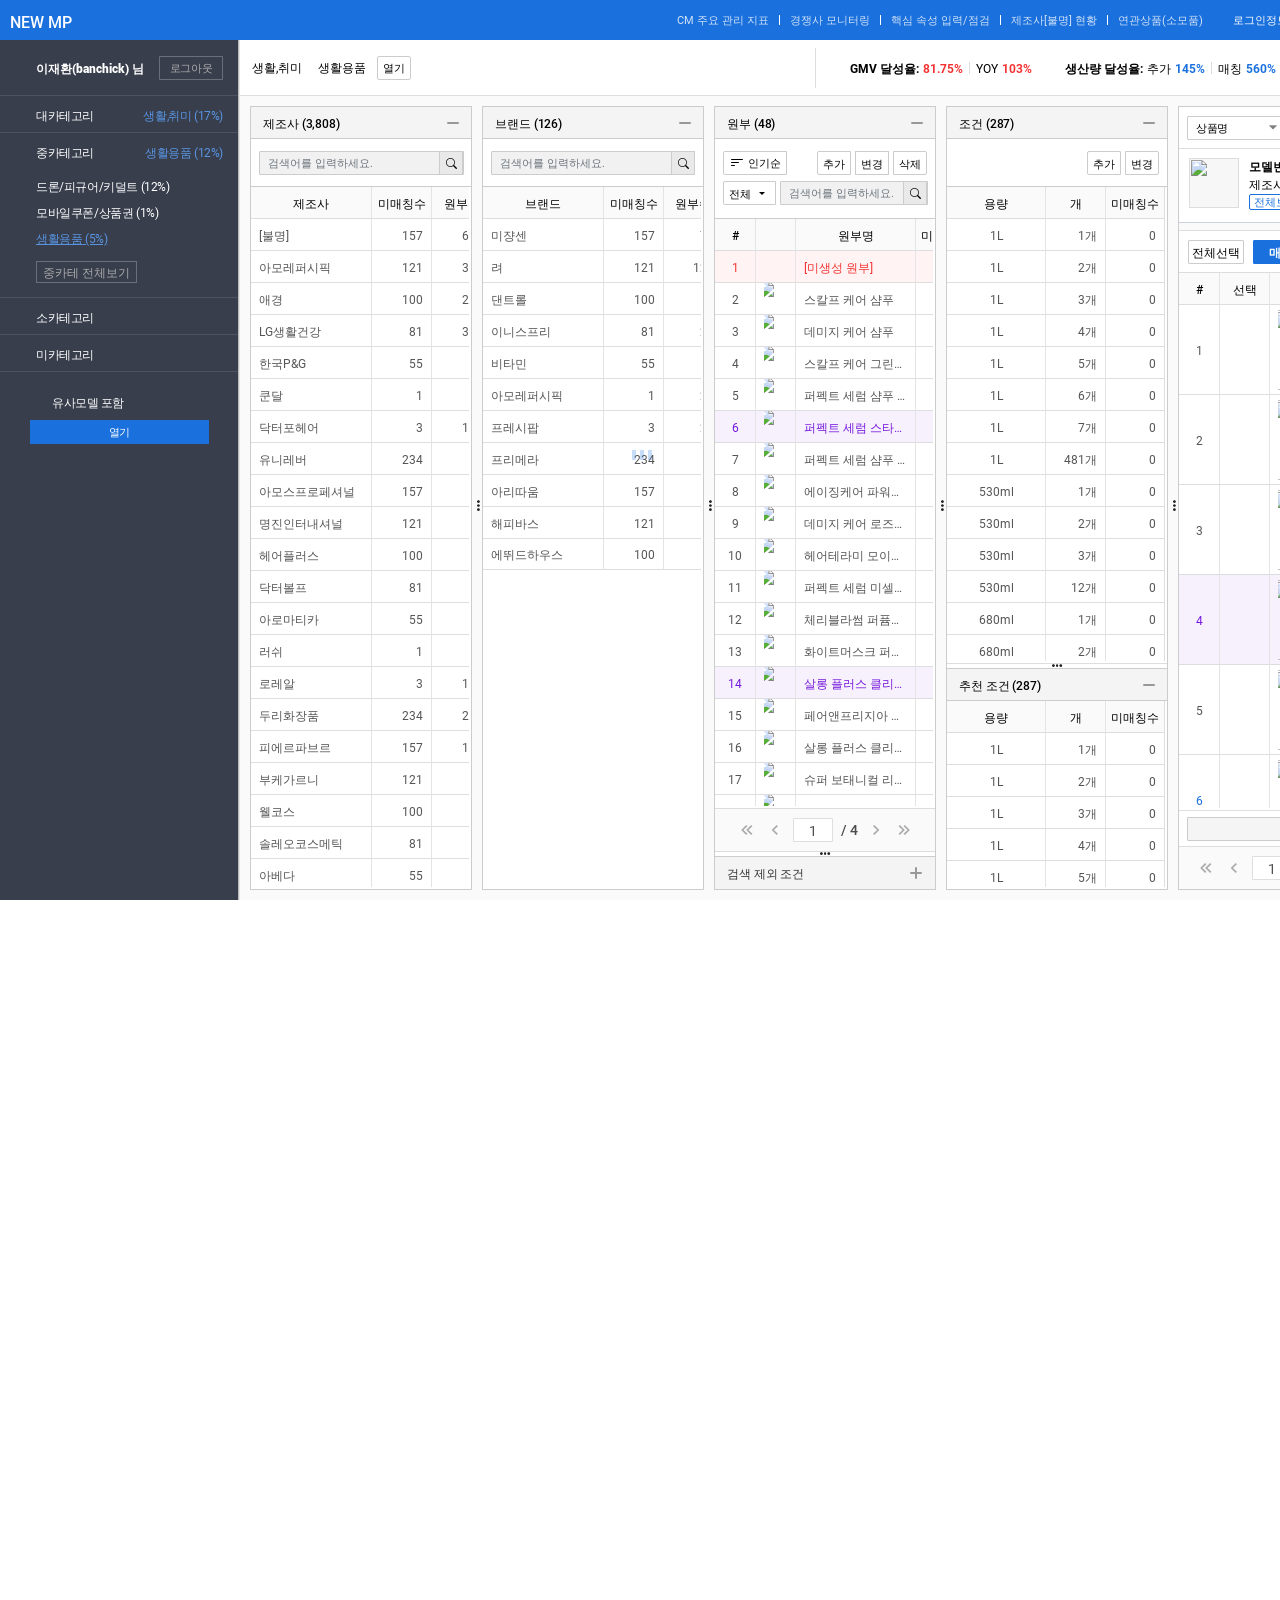
==== commit 214291ae: "절대경로 -> 상대경로 변경" ====
--- a/index.html
+++ b/index.html
@@ -7,24 +7,24 @@
 <title>NEW MP - 대량정제</title>
 
 <!-- WEBFONT -->
-<link rel="stylesheet" href="/apps/css/webfont.css">
+<link rel="stylesheet" href="./apps/css/webfont.css">
 
 <!-- JQUERY CDN -->
-<script src="/apps/js/jquery-3.5.1.min.js"></script>
+<script src="./apps/js/jquery-3.5.1.min.js"></script>
 <script type="text/javascript" src="http://code.jquery.com/ui/1.10.1/jquery-ui.js"></script>
 
 <!-- DHTMLX lib -->
-<script type="text/javascript" src="/lib/dhtmlx/codebase/suite.js?v=7.1.4"></script>
-<link rel="stylesheet" href="/lib/dhtmlx/codebase/suite.css?v=7.1.4">
+<script type="text/javascript" src="./lib/dhtmlx/codebase/suite.js?v=7.1.4"></script>
+<link rel="stylesheet" href="./lib/dhtmlx/codebase/suite.css?v=7.1.4">
 
 <!-- BOOTSTRAP lib -->
-<link rel="stylesheet" href="/lib/bootstrap/dist/css/bootstrap.min.css?v=4.0.0">
+<link rel="stylesheet" href="./lib/bootstrap/dist/css/bootstrap.min.css?v=4.0.0">
 <link rel="stylesheet" href="https://cdn.jsdelivr.net/npm/bootstrap-icons@1.4.1/font/bootstrap-icons.css">
-<script type="text/javascript" src="/lib/bootstrap/dist/js/bootstrap.bundle.min.js?v=4.0.0"></script>
+<script type="text/javascript" src="./lib/bootstrap/dist/js/bootstrap.bundle.min.js?v=4.0.0"></script>
 
 <!-- CUSTOM CSS -->
-<link rel="stylesheet" href="/apps/css/layout.css?v=220121">
-<link rel="stylesheet" href="/apps/css/style.css?v=220121">
+<link rel="stylesheet" href="./apps/css/layout.css?v=220121">
+<link rel="stylesheet" href="./apps/css/style.css?v=220121">
 </head>
 <!-- 타이틀 변경 필요 시, body data-title 추가 -->
 <!-- 카테고리 접기/펴기 시, 페이지 별 layout import 에 필요한 data-pname 추가 (페이지 별 네이밍 js 파일과 동일) -->
@@ -450,7 +450,7 @@
         layout.getCell("contents").attach(contentLayout);
     </script>
 
-    <script src="/apps/js/common.evt.js?v=220419"></script>
+    <script src="./apps/js/common.evt.js?v=220419"></script>
 
     <script>
         var btnOriginDel = $("#btnOriginDel"); // 버튼 : 원부 삭제 
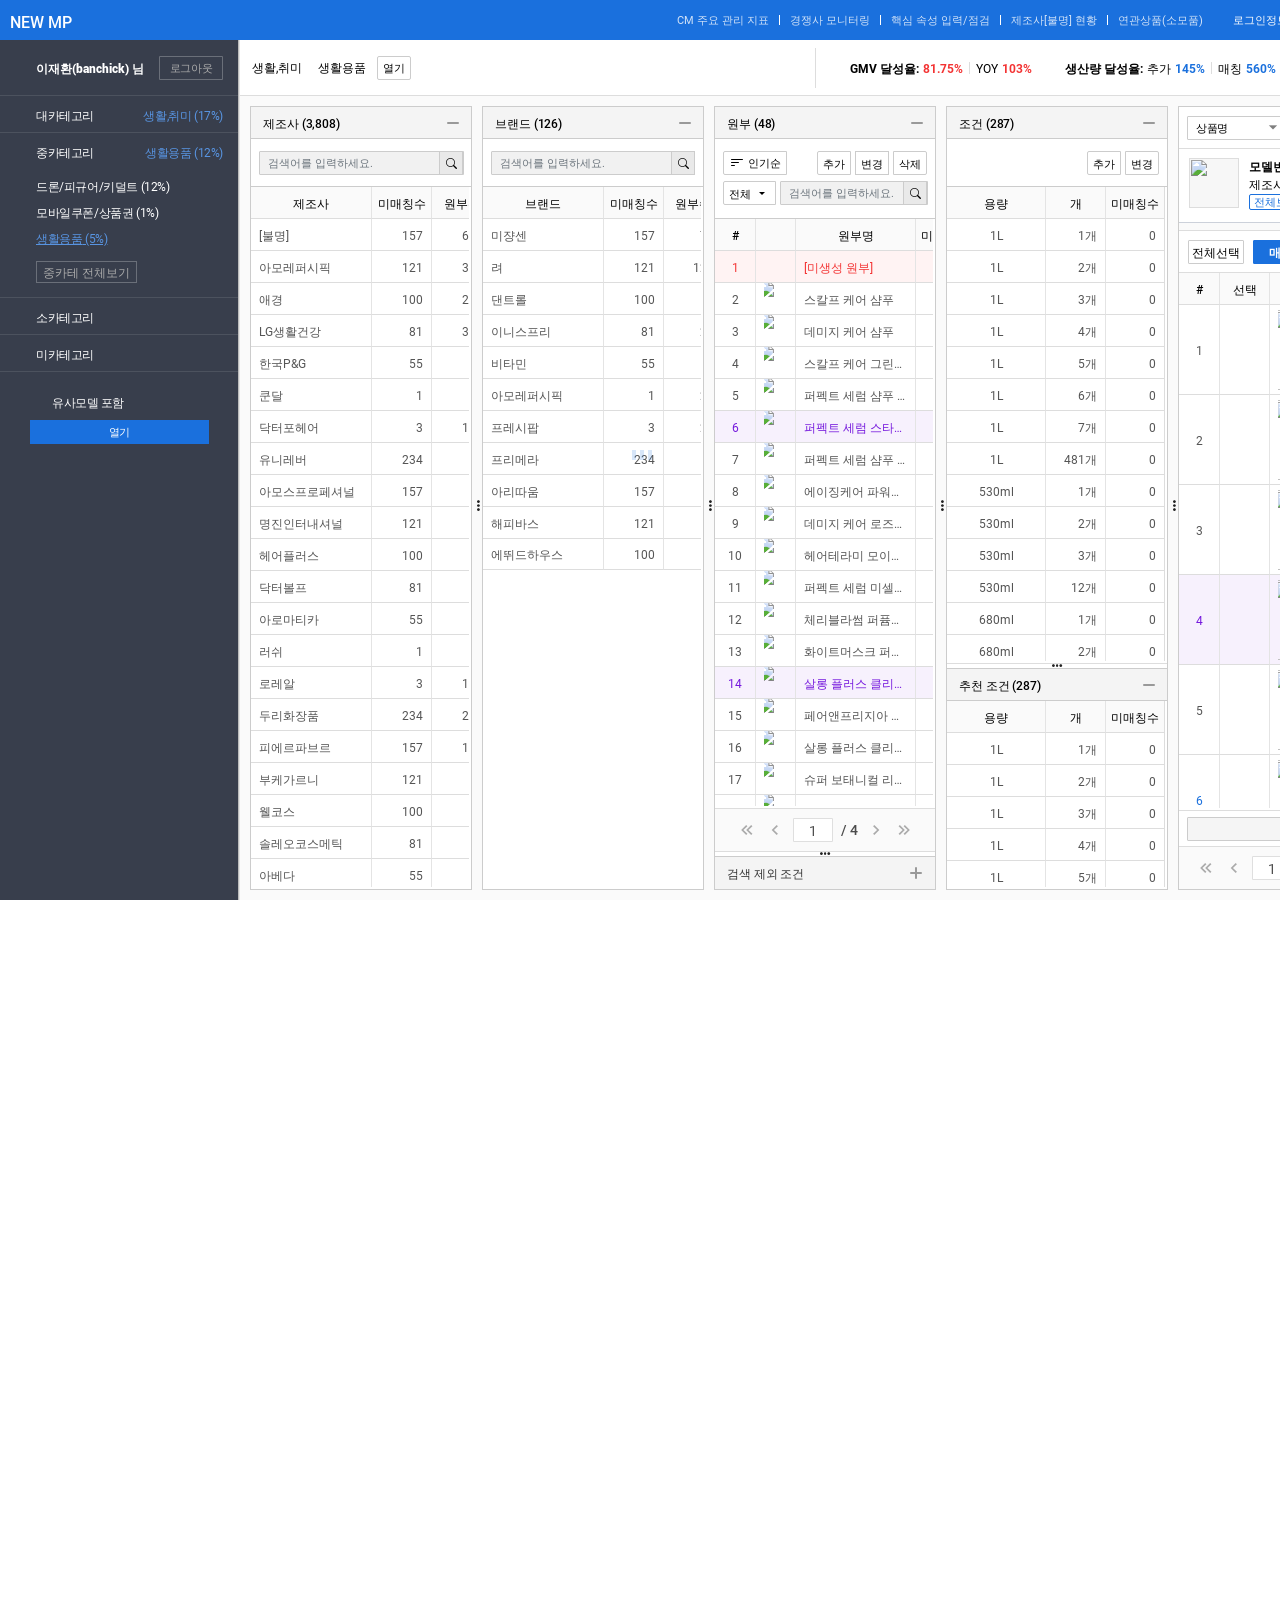
==== commit 66bb5c71: "import 상대경로로 변경" ====
--- a/index.html
+++ b/index.html
@@ -444,8 +444,8 @@
     </div>
 
     <script type="module">
-        import { layout }  from "/apps/js/layout/layout_main.js" // layout
-        import { contentLayout } from "/apps/js/layout/contents/main.js" // 메인 : 컨텐츠
+        import { layout }  from "./apps/js/layout/layout_main.js" // layout
+        import { contentLayout } from "./apps/js/layout/contents/main.js" // 메인 : 컨텐츠
         
         layout.getCell("contents").attach(contentLayout);
     </script>
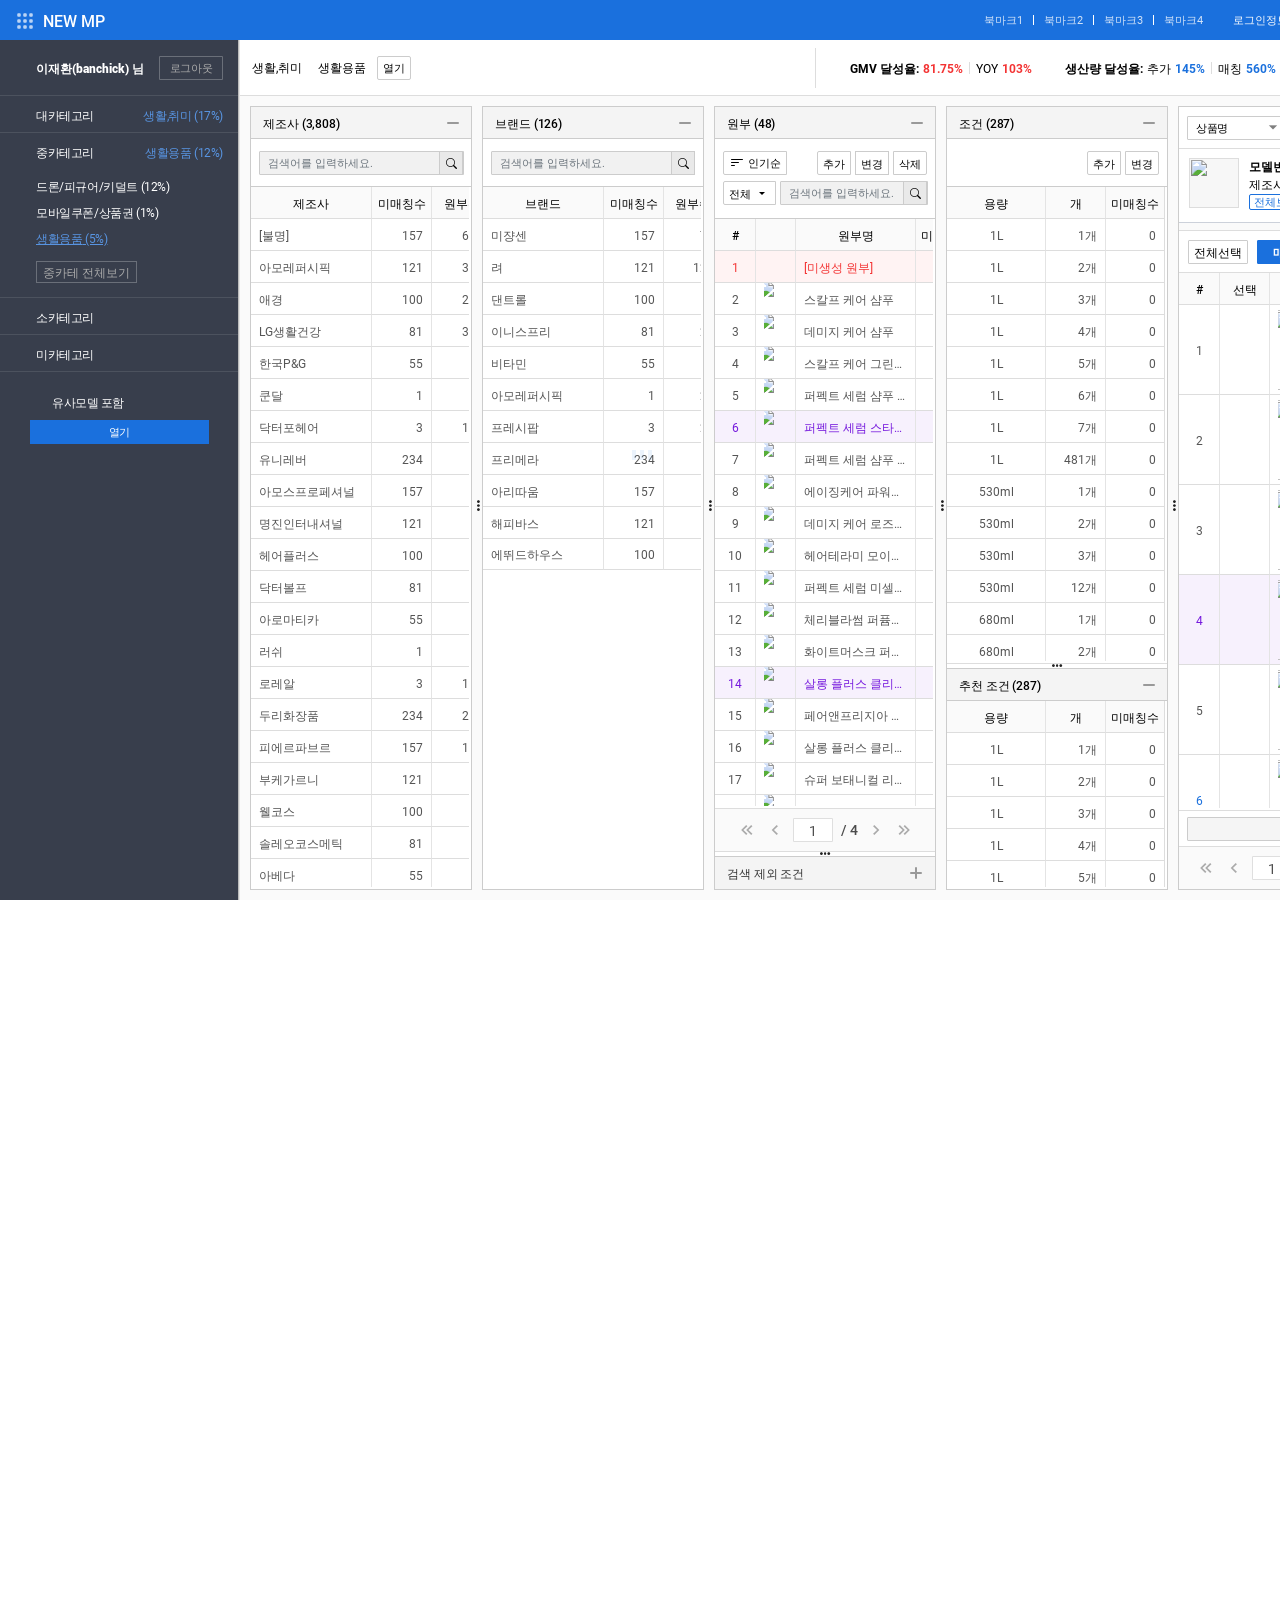
==== commit 85ccef49: "헤더 메뉴바 작업중" ====
--- a/index.html
+++ b/index.html
@@ -24,7 +24,7 @@
 
 <!-- CUSTOM CSS -->
 <link rel="stylesheet" href="./apps/css/layout.css?v=220121">
-<link rel="stylesheet" href="./apps/css/style.css?v=220121">
+<link rel="stylesheet" href="./apps/css/style.css?v=221201">
 </head>
 <!-- 타이틀 변경 필요 시, body data-title 추가 -->
 <!-- 카테고리 접기/펴기 시, 페이지 별 layout import 에 필요한 data-pname 추가 (페이지 별 네이밍 js 파일과 동일) -->
--- a/apps/css/style.css
+++ b/apps/css/style.css
@@ -20,31 +20,53 @@
 .layout {min-width:1400px;height:100%}
 
 #header {position:relative;width:100%;height:40px;padding:0 10px;background-color:var(--color-enuriblue)}
-#header h1 {position:absolute;top:0;left:10px;margin-bottom:0;font-weight:500;font-size:16px;color:#fff;line-height:44px;}
-
-/* 대량정제 메인 헤더 */
-#header .admin_control {display:flex;justify-content:flex-end;width:100%;padding:0 0 0 110px;font-size:0;line-height:50px;text-align:right}
-#header .admin_control .exlink_list {flex:0 1 auto;margin:0;font-size:0;line-height:40px}
-#header .admin_control .exlink_list > li {display:inline-block;position:relative;}
-#header .admin_control .exlink_list > li+li {margin-left:10px;padding-left:11px;}
-#header .admin_control .exlink_list > li+li:before {content:"";position:absolute;top:50%;left:0;width:1px;height:10px;margin-top:-5px;background-color:#fff}
-#header .admin_control .exlink_list > li > a,
-#header .admin_control .exlink_list > li > button {display:block;font-size:11px;color:#fff;opacity:.8}
-#header .admin_control .exlink_list > li > a:hover,
-#header .admin_control .exlink_list > li > button:hover {opacity:1;cursor:pointer;}
-#header .admin_control .exlink_list > li > button {background:transparent;outline:0;border:0;}
-#header .admin_control .exlink_list > li.has-sub .exlink_sub {display:none;position:absolute;top:80%;left:0;z-index:1000;}
-#header .admin_control .exlink_list > li.has-sub .exlink_sub ul {min-width:140px;max-height:300px;overflow-y:auto;box-shadow:0 2px 4px rgb(0 0 0 / 5%);padding:6px 0;border:1px solid #ddd;border-radius:2px;text-align:left;background-color:#fff;}
-#header .admin_control .exlink_list > li.has-sub .exlink_sub li {display:block;padding:4px 0;}
-#header .admin_control .exlink_list > li.has-sub .exlink_sub li a {display:block;padding:0 10px;font-size:11px;color:#555;line-height:13px;text-decoration:none;}
-#header .admin_control .exlink_list > li.has-sub .exlink_sub li:hover {background-color:#ECF5FF}
-#header .admin_control .user_log {margin:0;margin-left:30px;font-size:11px;color:#fff;line-height:40px}
-#header .admin_control .user_log > span {font-weight:300;opacity:.8}
+#header .nav_brand {position:absolute;top:0;left:10px;margin-bottom:0;}
+#header .nav_brand h1 {display:inline-block;height:100%;font-weight:500;font-size:16px;color:#fff;line-height:42px;}
+#header .nav_brand .btn_nav {display:inline-block;position:relative;width:30px;height:30px;vertical-align:middle;background:transparent;border:0;outline:0;font-size:0;cursor:pointer;opacity:.7;transition:opacity .2s ease-in-out;}
+#header .nav_brand .btn_nav:before {content:"";display:block;position:absolute;top:-2px;left:0;width:100%;height:100%;background:url(../imgs/header_sprite.png) -30px 0 no-repeat;}
+#header .nav_brand .btn_nav:hover {opacity:1;}
+
+/* 대량정제 헤더 > 북마크 */
+#header .bookmark {display:flex;justify-content:flex-end;width:100%;padding:0 0 0 110px;font-size:0;line-height:50px;text-align:right}
+#header .bookmark .bookmark_list {flex:0 1 auto;margin:0;font-size:0;line-height:40px}
+#header .bookmark .bookmark_list > li {display:inline-block;position:relative;}
+#header .bookmark .bookmark_list > li+li {margin-left:10px;padding-left:11px;}
+#header .bookmark .bookmark_list > li+li:before {content:"";position:absolute;top:50%;left:0;width:1px;height:10px;margin-top:-5px;background-color:#fff}
+#header .bookmark .bookmark_list > li > a {display:block;font-size:11px;color:#fff;opacity:.8}
+#header .bookmark .bookmark_list > li > a:hover {opacity:1;cursor:pointer;}
+#header .user_log {margin:0;margin-left:30px;font-size:11px;color:#fff;line-height:40px}
+#header .user_log > span {font-weight:300;opacity:.8}
+
 
 /* 연관상품 헤더 */
 #header.related_header h1 {line-height:40px;}
 #header.related_header h1 .tx_cate {font-size:14px;}
 #header.related_header .tx_time {display:inline-block;font-size:11px;color:#ECF5FF;}
+
+/* 헤더 > 전체메뉴 레이어 */
+.lay_nav {}
+.lay_nav .dhx_layout {}
+.lay_nav .dhx_layout .dhx_window-content-without-header {padding:10px 20px;background-color:#012030}
+.lay_nav .nav_inner {}
+.lay_nav .nav_tree {}
+.lay_nav .nav_tree button {background:transparent;border:0;outline:0;cursor:pointer;}
+.lay_nav .nav_tree .btn_fold {display:block;margin-bottom:4px;font-size:16px;font-weight:bold;color:#fff;line-height:30px;}
+.lay_nav .nav_tree .btn_fold:before {content:"-";display:inline-block;width:10px;margin-right:2px;vertical-align:1px;text-align:center;}
+.lay_nav .nav_tree .btn_fold.unfold:before {content:"+";}
+.lay_nav .nav_tree .nav_depth {margin:0 0 10px;padding:0;list-style:none;}
+.lay_nav .nav_tree .nav_depth li.nav_item {height:30px;margin-left:5px;line-height:30px;}
+.lay_nav .nav_tree .nav_depth li.nav_item .ico {display:inline-block;position:relative;width:30px;height:30px;line-height:30px;vertical-align:middle;}
+.lay_nav .nav_tree .nav_depth li.nav_item .ico:before {content:"";display:block;position:absolute;top:-2px;left:0;width:100%;height:100%;background:url(../imgs/header_sprite.png) 0 0 no-repeat;opacity:.5;transition:opacity .2s ease-in-out;}
+.lay_nav .nav_tree .nav_depth li.nav_item .ico:hover:before {opacity:1;}
+.lay_nav .nav_tree .nav_depth li.nav_item .ico.on:before {background-position:0 -30px;opacity:1;}
+.lay_nav .nav_tree .nav_depth li.nav_item .nav_link {display:inline-block;font-size:14px;color:#fff;}
+
+.lay_nav .dhx_layout ::-webkit-scrollbar {appearance:none;-webkit-appearance:none}
+.lay_nav .dhx_layout ::-webkit-scrollbar:vertical {width:10px}
+.lay_nav .dhx_layout ::-webkit-scrollbar:horizontal {height:8px}
+.lay_nav .dhx_layout ::-webkit-scrollbar-thumb {background-color:#d9d9d9;border-radius:2px;border-top:2px solid #012030;border-bottom:2px solid #012030;border-left:4px solid #012030;border-right:2px solid #012030;transition:opacity .3s ease-in-out}
+.lay_nav .dhx_layout ::-webkit-scrollbar-track {background-color:#012030} 
+.lay_nav .dhx_layout :hover::-webkit-scrollbar-thumb {background-color:#fff}
 
 /* 사이드바 토글버튼 */
 .dhx_sidebar-button {position:absolute;top:18px;left:10px;z-index:100;width:20px;height:20px;padding:0;}
@@ -327,6 +349,28 @@
 .keyword_list .dhx_tabbar-tab.is-disabled .dhx_tabbar-tab-button {color:#999}
 .keyword_list .dhx_tabbar-header-active {display:none !important}
 
+/* .mdSearchKeyword_list */
+.mdSearchKeyword_list .dhx_tabbar-header__wrapper {border-bottom:0}
+.mdSearchKeyword_list .dhx_tabbar-tab-button {padding:0;font-size:12px;line-height:20px;color:#1A70DD;}
+.mdSearchKeyword_list .dhx_tabbar-tab-button:active, 
+.mdSearchKeyword_list .dhx_tabbar-tab-button:hover, 
+.mdSearchKeyword_list .dhx_tabbar-tab-button:hover:active {background:none}
+.mdSearchKeyword_list .dhx_tabbar-tab-button--active {}
+.mdSearchKeyword_list .dhx_tabbar-tab-button .dhx_button__text {opacity:1}
+.mdSearchKeyword_list .dhx_tabbar-tab.is-disabled .dhx_tabbar-tab-button {color:#999}
+.mdSearchKeyword_list .dhx_tabbar-header-active {display:none !important}
+
+/* .prdcSearchKeyword_list */
+.prdcSearchKeyword_list .dhx_tabbar-header__wrapper {border-bottom:0}
+.prdcSearchKeyword_list .dhx_tabbar-tab-button {padding:0;font-size:12px;line-height:20px;color:#1A70DD;}
+.prdcSearchKeyword_list .dhx_tabbar-tab-button:active, 
+.prdcSearchKeyword_list .dhx_tabbar-tab-button:hover, 
+.prdcSearchKeyword_list .dhx_tabbar-tab-button:hover:active {background:none}
+.prdcSearchKeyword_list .dhx_tabbar-tab-button--active {}
+.prdcSearchKeyword_list .dhx_tabbar-tab-button .dhx_button__text {opacity:1}
+.prdcSearchKeyword_list .dhx_tabbar-tab.is-disabled .dhx_tabbar-tab-button {color:#999}
+.prdcSearchKeyword_list .dhx_tabbar-header-active {display:none !important}
+
 /* 원부 영역 */
 #grid_container3 .dhx_grid-row {min-height:60px;height:auto}
 #grid_container3 .thumb {float:left;position:relative;width:50px;height:50px;background-color:rgba(0, 0, 0, 0.03)}
@@ -370,7 +414,8 @@
 
 /* EP그리드 별도 CSS */
 .pop_headecell-sort {}
-.pop_headecell-sort .dhx_popup__inner-html-content > div > input[type="checkbox"] {position:relative;top:2px;margin-right:4px}
+.pop_headecell-sort .dhx_popup__inner-html-content > div label {display:block;margin:0;cursor:pointer;}
+.pop_headecell-sort .dhx_popup__inner-html-content > div input[type="checkbox"] {position:relative;top:2px;margin-right:4px}
 
 .lay_gm {width:200px;}
 .lay_gm .tx_tit {display:block;font-size:13px;}
@@ -489,7 +534,7 @@
 
 .control-comm.ipt-checkbox .dhx_checkbox {height:40px;margin:0;vertical-align:middle}
 .control-comm.ipt-checkbox .dhx_checkbox .dhx_text {font-size:12px;color:#000}
-.control-comm.ipt-radio .dhx_radiobutton {height:24px;margin:0;vertical-align:middle}
+.control-comm.ipt-radio .dhx_radiobutton {height:24px;margin:1px 0 0;vertical-align:middle}
 .control-comm.ipt-radio .dhx_radiobutton .dhx_text {padding-left:3px;margin-right:6px;font-size:11px;color:#000;align-self: auto;}
 .control-comm.sel-paging .dhx_label {overflow:visible;position:relative;width:auto !important;height:28px;margin-right:20px;align-self:center;font-size:12px;font-family:"Roboto", "맑은 고딕", "Malgun Gothic", sans-serif;color:#333;line-height:28px;vertical-align:middle;}
 .control-comm.sel-paging .dhx_label:before {content:"/";position:absolute;top:0;right:-12px;}
@@ -510,10 +555,6 @@
 .control-comm .dhx_combobox-input-box:focus, 
 .control-comm .dhx_input, 
 .control-comm .dhx_input:focus {box-shadow:none}
-
-.control-comm .dhx_input:focus, .control-comm .dhx_input:hover, .control-comm .dhx_input:active,
-.control-comm .dhx_select:focus, .control-comm .dhx_select:hover, .control-comm .dhx_select:active,
-.control-comm .dhx_button:focus, .control-comm .dhx_button:hover, .control-comm .dhx_button:active {border:1px solid #515b6d;background-color:#fff;outline:0}
 
 .control-comm.btn-srch {display:inline-block;margin-left:2px;}
 .control-comm.btn-srch .dhx_button {top:1px;background-color:#fff}
@@ -578,7 +619,7 @@
 .control-comm.btn-cond .dhx_label {overflow:visible;position:relative;width:auto !important;height:28px;margin-right:20px;align-self:center;font-size:12px;font-family:"Roboto", "맑은 고딕", "Malgun Gothic", sans-serif;color:#333;line-height:28px;vertical-align:middle;}
 .control-comm.btn-cond .dhx_label:before {content:"/";position:absolute;top:0;right:-12px;}
 .control-comm.btn-cond .dhx_input {min-width:50px;min-height:28px;padding:0 26px 0 8px;border-radius:2px;}
-.control-comm.btn-cond .dhx_button {width:56px;padding:0;border-color:#ccc;background-color:#FAFAFA}
+.control-comm.btn-cond .dhx_button {min-width:56px;padding:0 5px;border-color:#ccc;background-color:#FAFAFA}
 .control-comm.btn-cond.btn-all .dhx_button {background-color:#fff}
 .control-comm.btn-cond.btn-matching .dhx_button {font-weight:bold;color:#fff;border-color:var(--color-enuriblue);background-color:var(--color-enuriblue)}
 .control-comm.btn-cond.btn-matching .dhx_button:hover {border-color:#1159b8;background-color:#1159b8}
@@ -611,12 +652,25 @@
 .btn_save_box .img_cross .dhx_input {font-size:0;}
 .btn_save_box .img_cross:before {content:"";display:block;width:100%;height:100%;background:transparent url(../imgs/img_cross.png) no-repeat;}
 
+.control-comm .dhx_input:focus, .control-comm .dhx_input:hover, .control-comm .dhx_input:active,
+.control-comm .dhx_select:focus, .control-comm .dhx_select:hover, .control-comm .dhx_select:active,
+.control-comm .dhx_button:focus, .control-comm .dhx_button:hover, .control-comm .dhx_button:active {border:1px solid #515b6d;background-color:#fff;outline:0}
+
 /* 전체보기/매칭/미매칭 보기 */
 /* 체크박스그룹 */
 .control-comm.ep-chkbox {overflow-y:hidden;padding:10px 0!important;}
 .control-comm.ep-chkbox .dhx_layout-cell {justify-content:flex-start;}
 .control-comm.ep-chkbox .dhx_checkbox {height:20px;margin:0 10px 0 0;vertical-align:top}
 .control-comm.ep-chkbox .dhx_checkbox .dhx_text {margin-right:6px;font-size:12px;color:#000;align-self: auto;}
+
+/* 체크박스그룹 - 모델리스트만 적용 */
+.control-comm.ep-chkbox.mdpage {padding:12px 8px 8px!important}
+.control-comm.ep-chkbox.mdpage .dhx_label {display:none}
+.control-comm.ep-chkbox.mdpage .ipt_chk {width:16px;margin-right:4px;}
+.control-comm.ep-chkbox.mdpage .ipt_chk .dhx_checkbox__visual-input {margin-top:2px}
+.control-comm.ep-chkbox.mdpage .min_price {margin-top:-2px;height:24px;}
+.control-comm.ep-chkbox.mdpage .min_price .dhx_input {vertical-align:top;}
+
 /* 라디오그룹 */
 .control-comm.ep-radio {padding:5px 10px !important;}
 .control-comm.ep-radio .dhx_layout-cell {justify-content:flex-end;}
@@ -1080,4 +1134,22 @@
 .dhx_window-content .dhx_layout-columns--end .dhx_button {font-size:12px;}
 .dhx_window-content .dhx_radio-group--container .dhx_layout-columns {justify-content:start}
 .dhx_window-content .dhx_radio-group--container .dhx_layout-cell {flex:0 1 auto;}
-.dhx_window-content .dhx_checkbox-group--container .dhx_layout-columns {flex-wrap:wrap;}+.dhx_window-content .dhx_checkbox-group--container .dhx_layout-columns {flex-wrap:wrap;}
+
+/* DHTMLX > 윈도우 editModalBox */
+.dhx_window-content .editModalBox {}
+.dhx_window-content-without-header .dhx_layout-cell, 
+.dhx_window-content .dhx_layout-cell, 
+.dhx_window-content .dhx_layout-rows:first-of-type {overflow-y:hidden;}
+.dhx_window-content .editModalBox .dhx_layout-cell {position:relative;}
+.dhx_window-content .editModalBox .dhx_label {height:32px;line-height:32px;}
+.dhx_window-content .editModalBox .dhx_input__wrapper {height:0}
+.dhx_window-content .editModalBox .btn_srch .dhx_button {border:1px solid #ccc;border-radius:2px;margin:0 2px;padding:5px 15px;font-size:11px;color:#000;letter-spacing:-1px;background-color:#fff;transition:all .2s ease-out}
+.dhx_window-content .editModalBox .btn_srch .dhx_button:focus,
+.dhx_window-content .editModalBox .btn_srch .dhx_button:hover {border-color:#999;}
+.dhx_window-content .editModalBox .btn_info {position:absolute;top:0;right:0;}
+.dhx_window-content .editModalBox .btn_info .dhx_button {border-color:#666;font-size:11px;color:#fff;letter-spacing:-1px;background-color:#666;}
+.dhx_window-content .editModalBox .btn_info .dhx_button:focus,
+.dhx_window-content .editModalBox .btn_info .dhx_button:hover {background-color:#333;}
+.dhx_window-content .editModalBox .ipt_full {width:56.5%}
+.dhx_window-content .editModalBox .sel_pad .dhx_select {display:block;overflow:hidden;text-overflow:ellipsis;white-space:nowrap;width:140px;padding-right:24px;background-color:#fff;}
